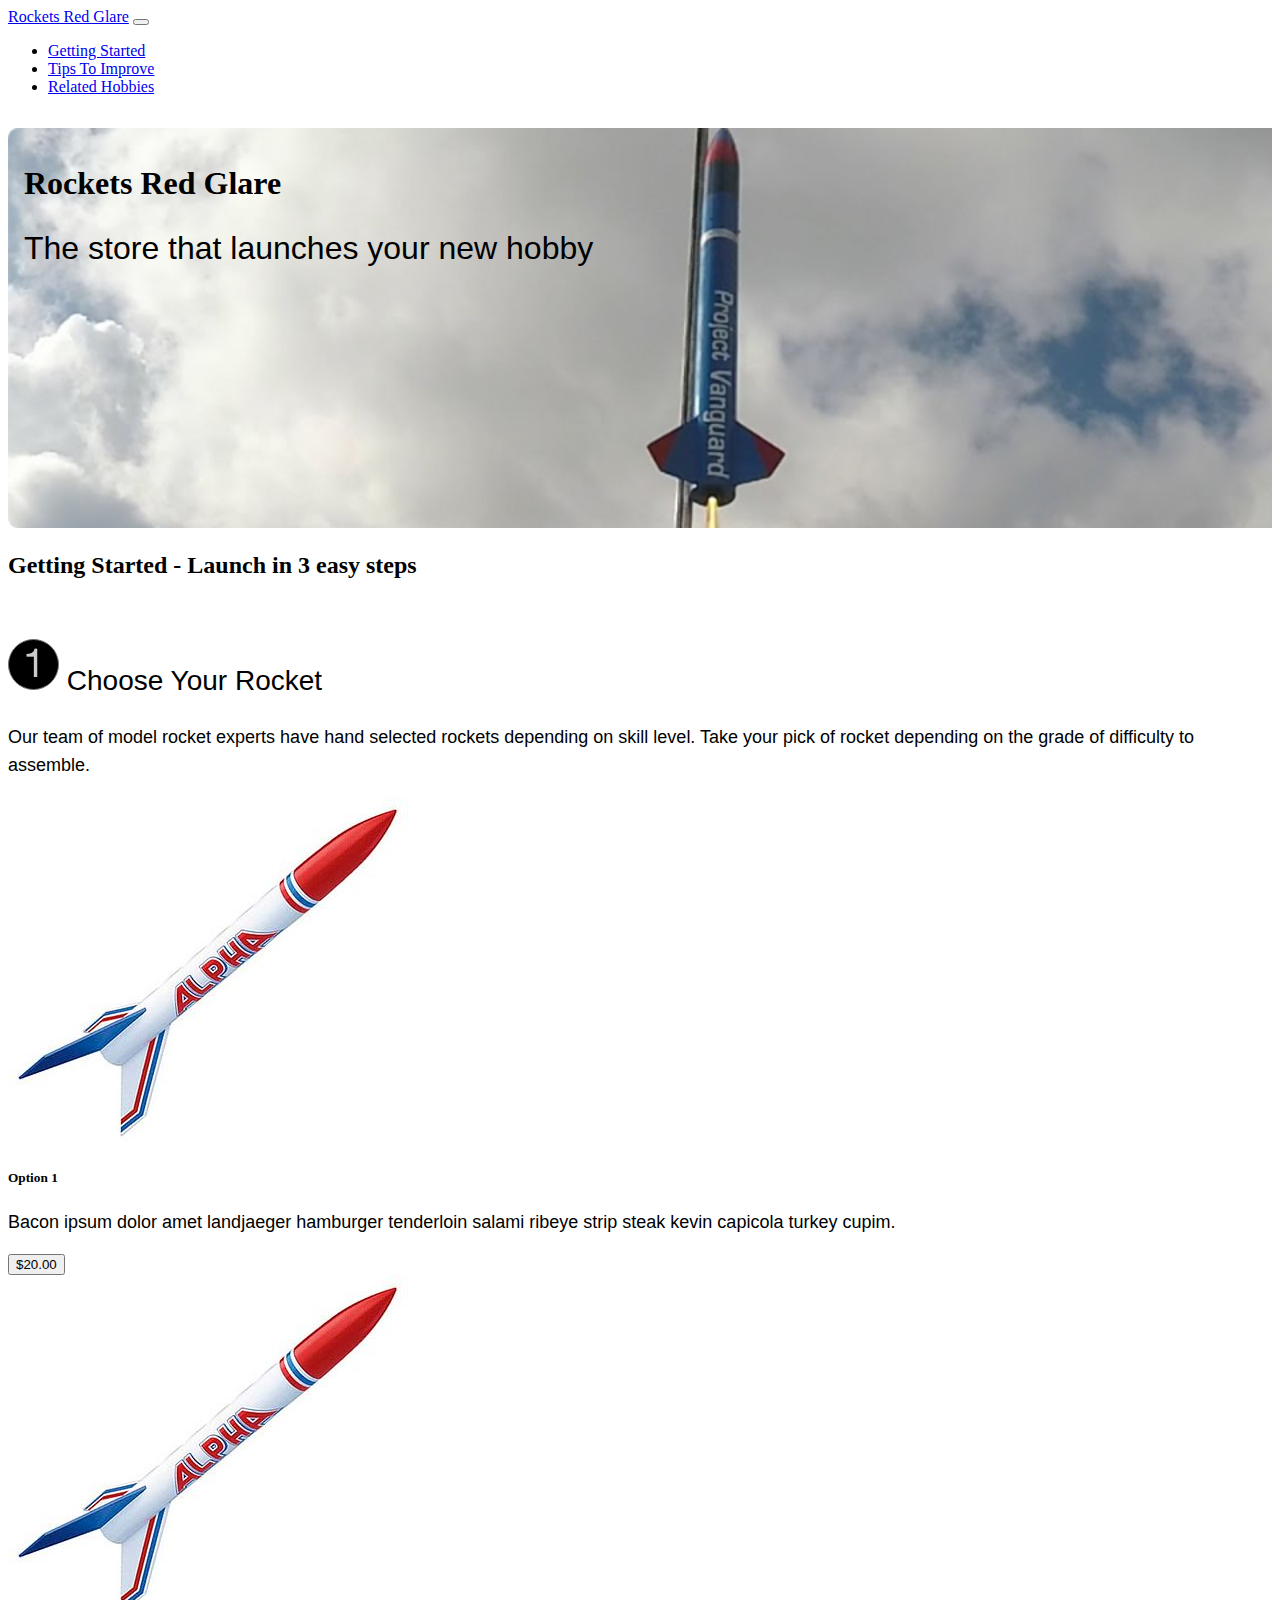
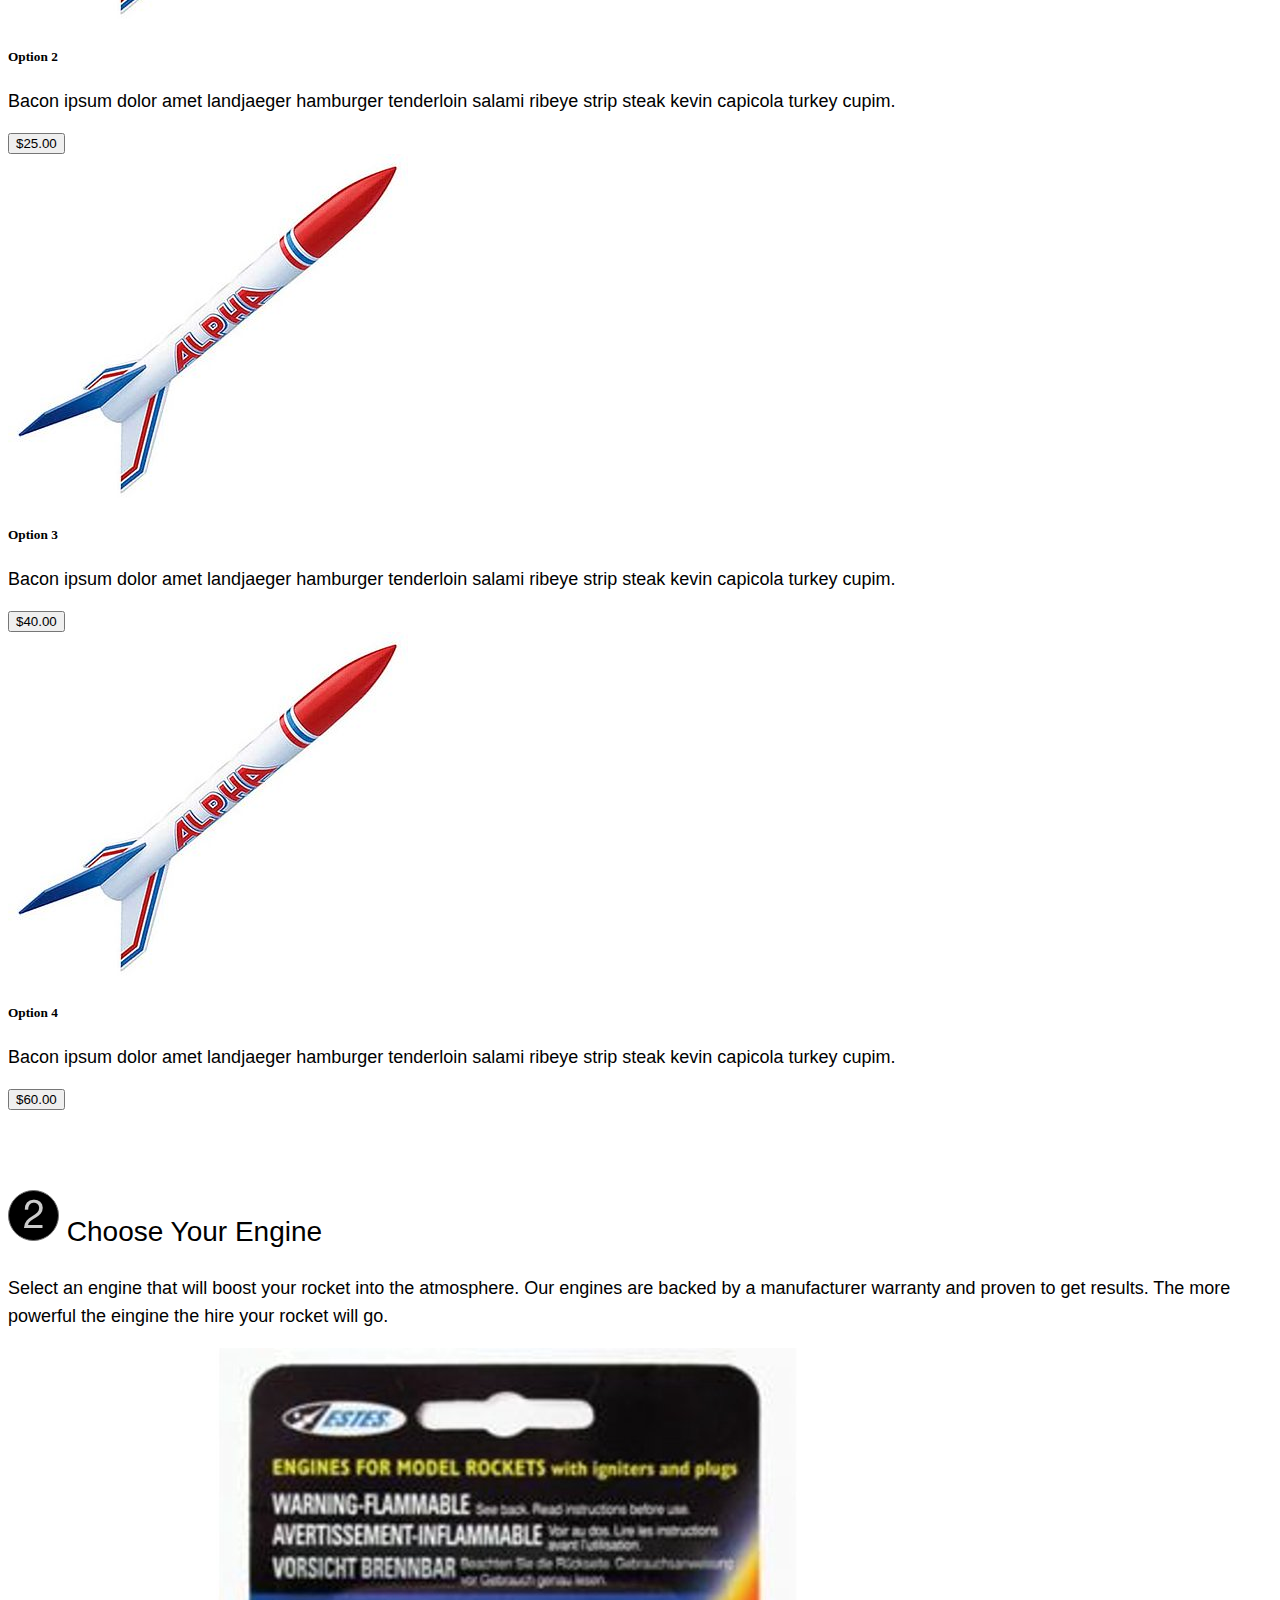
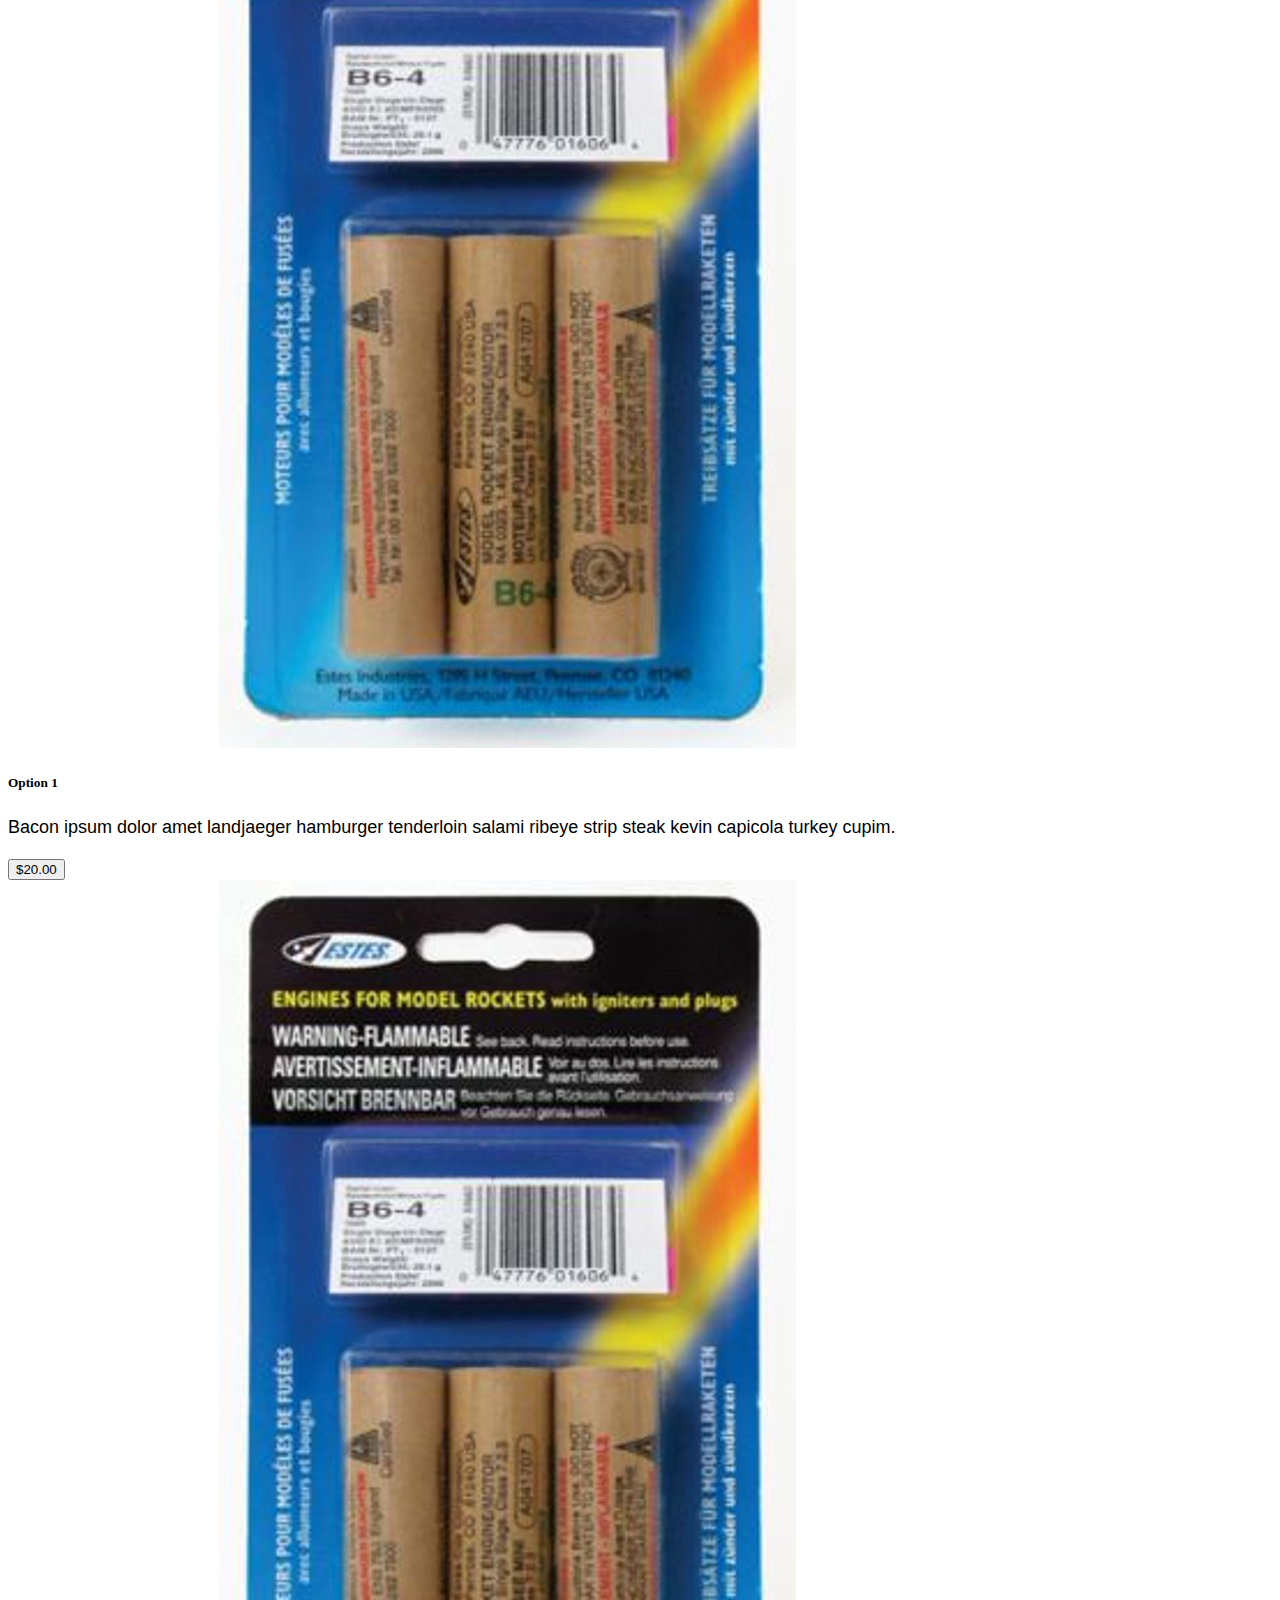
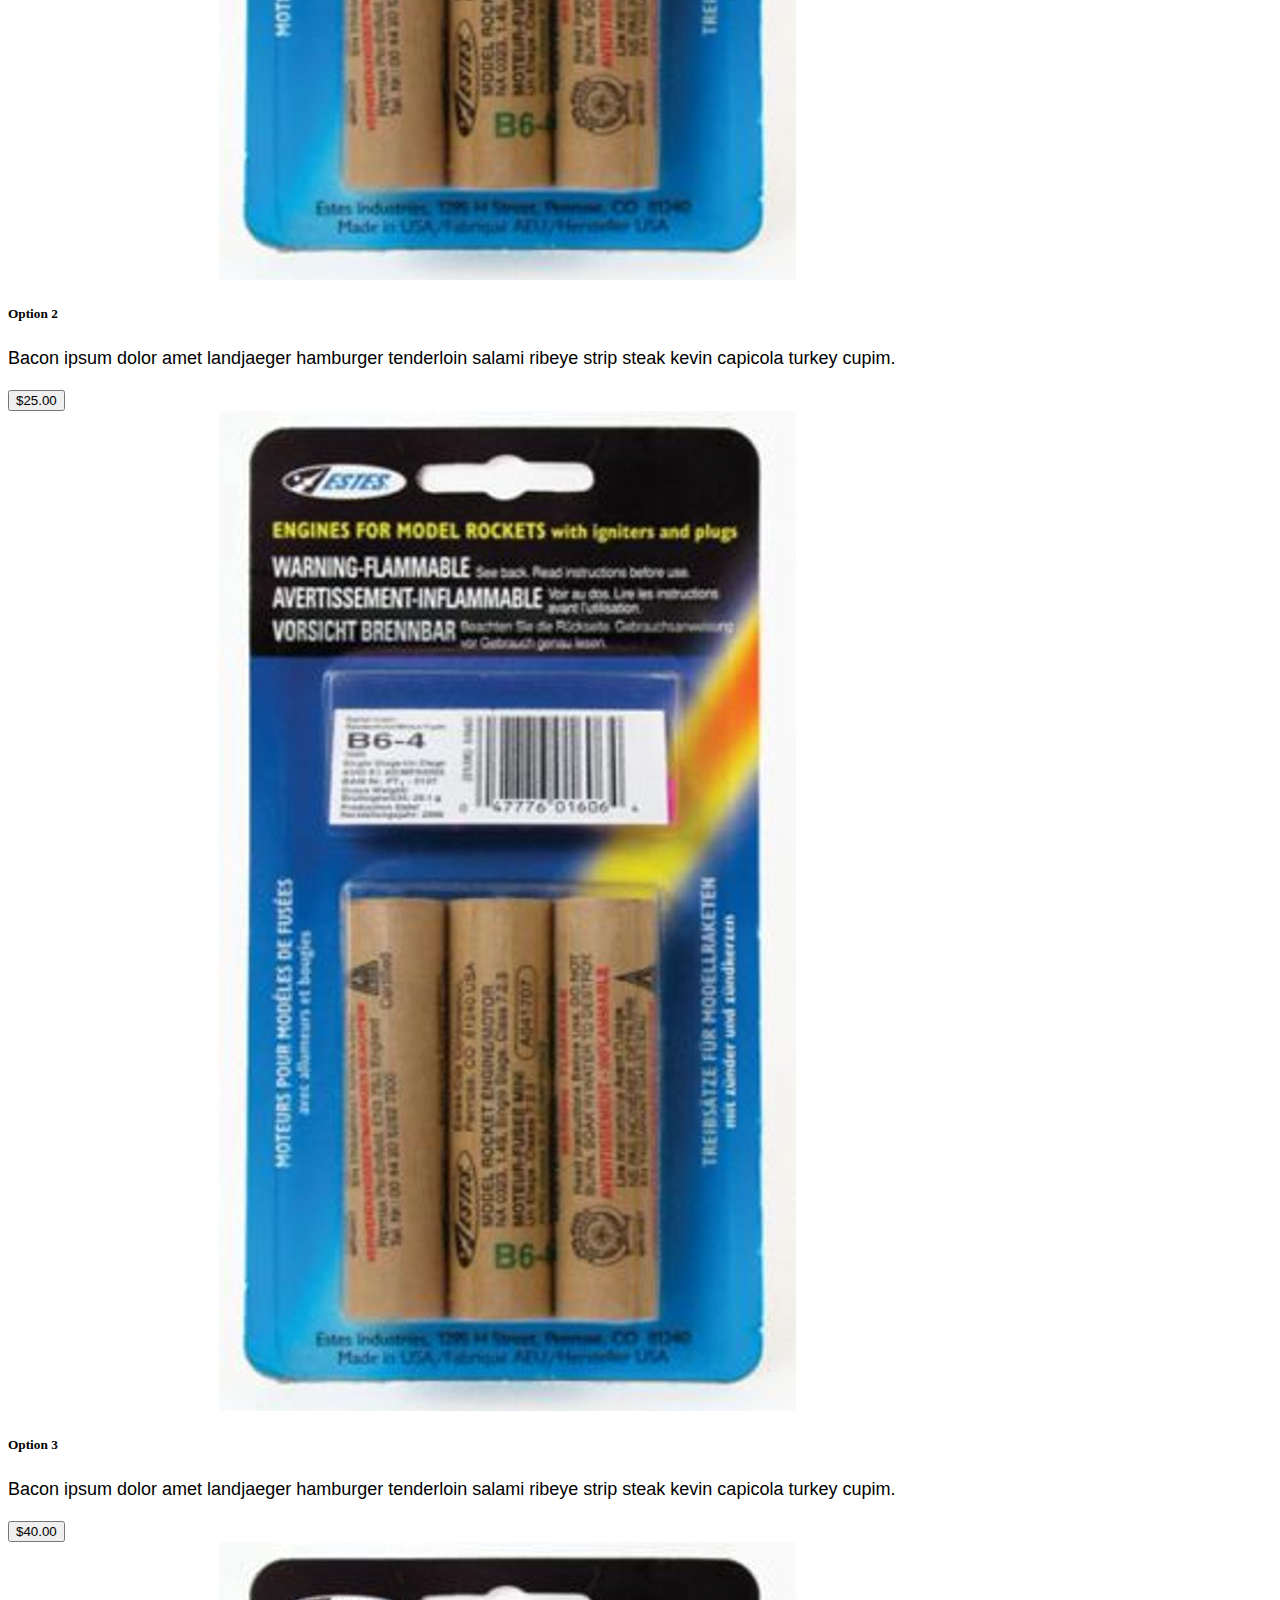
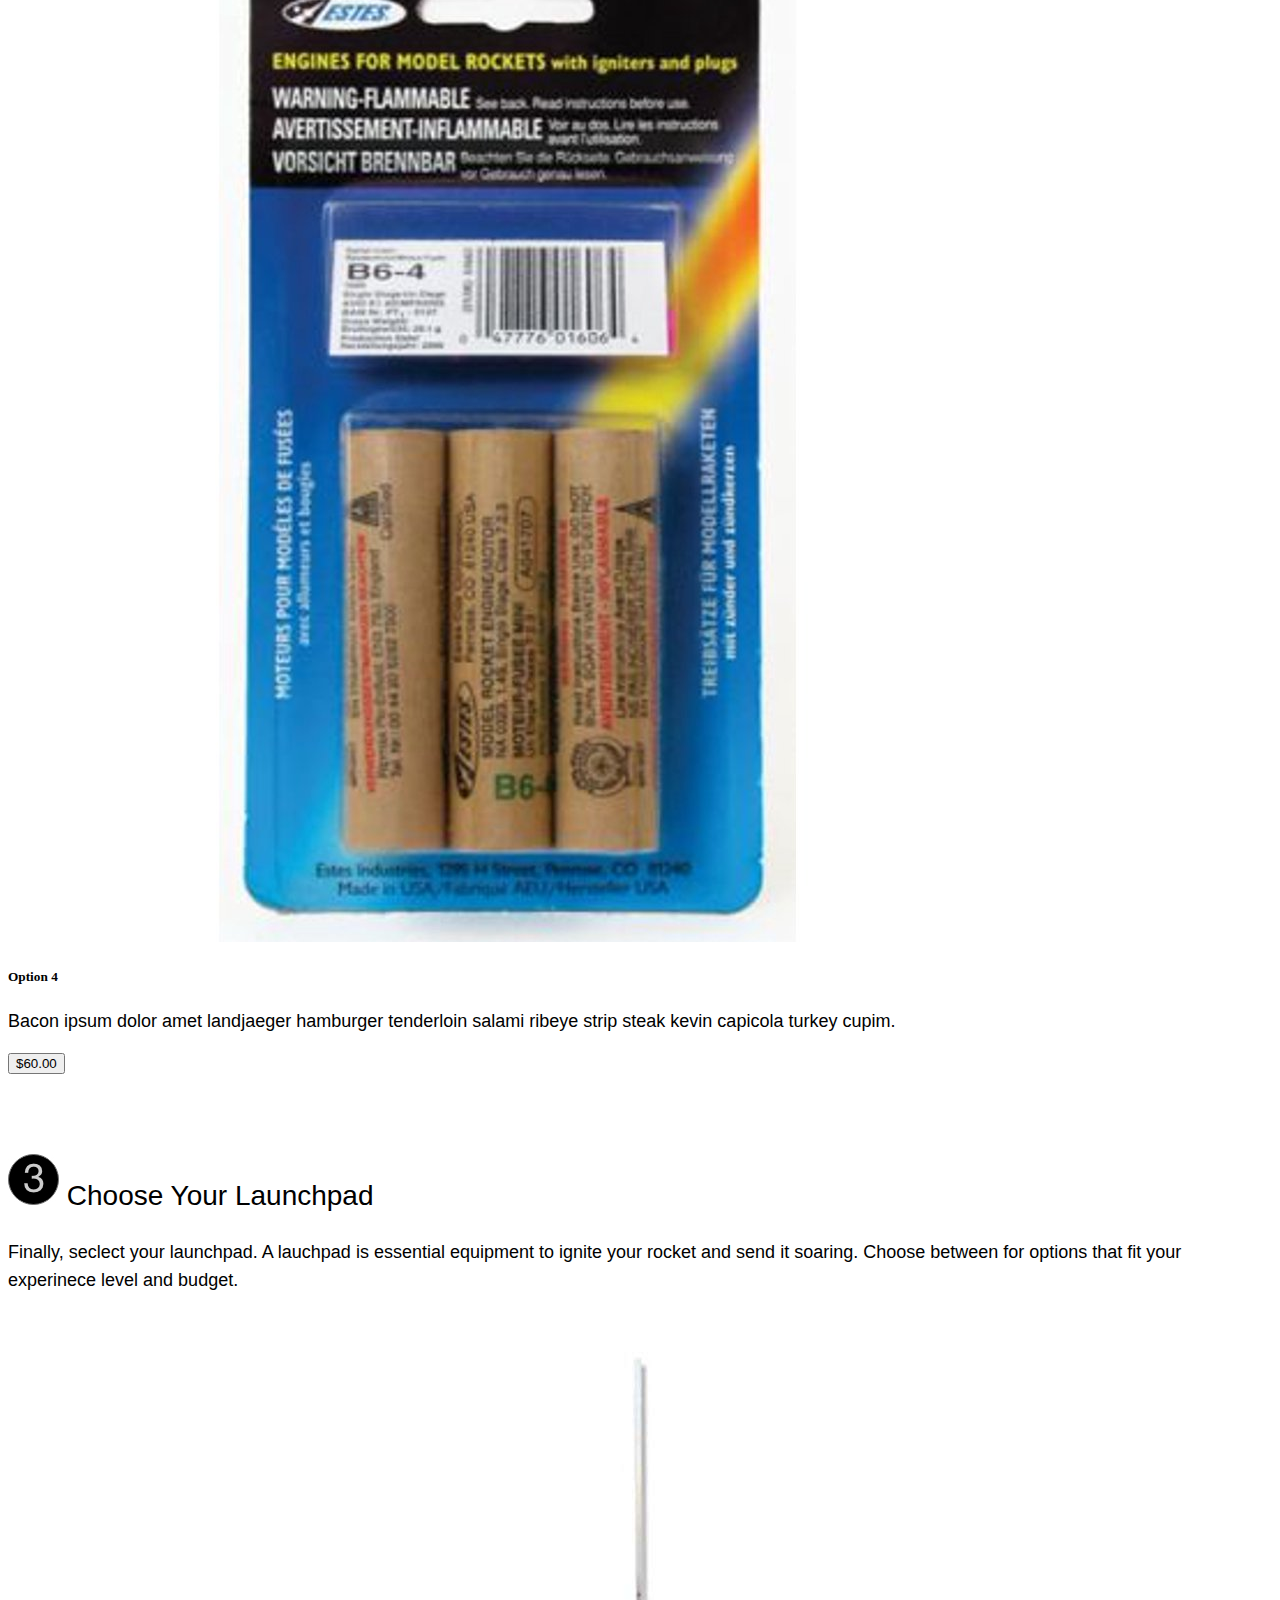
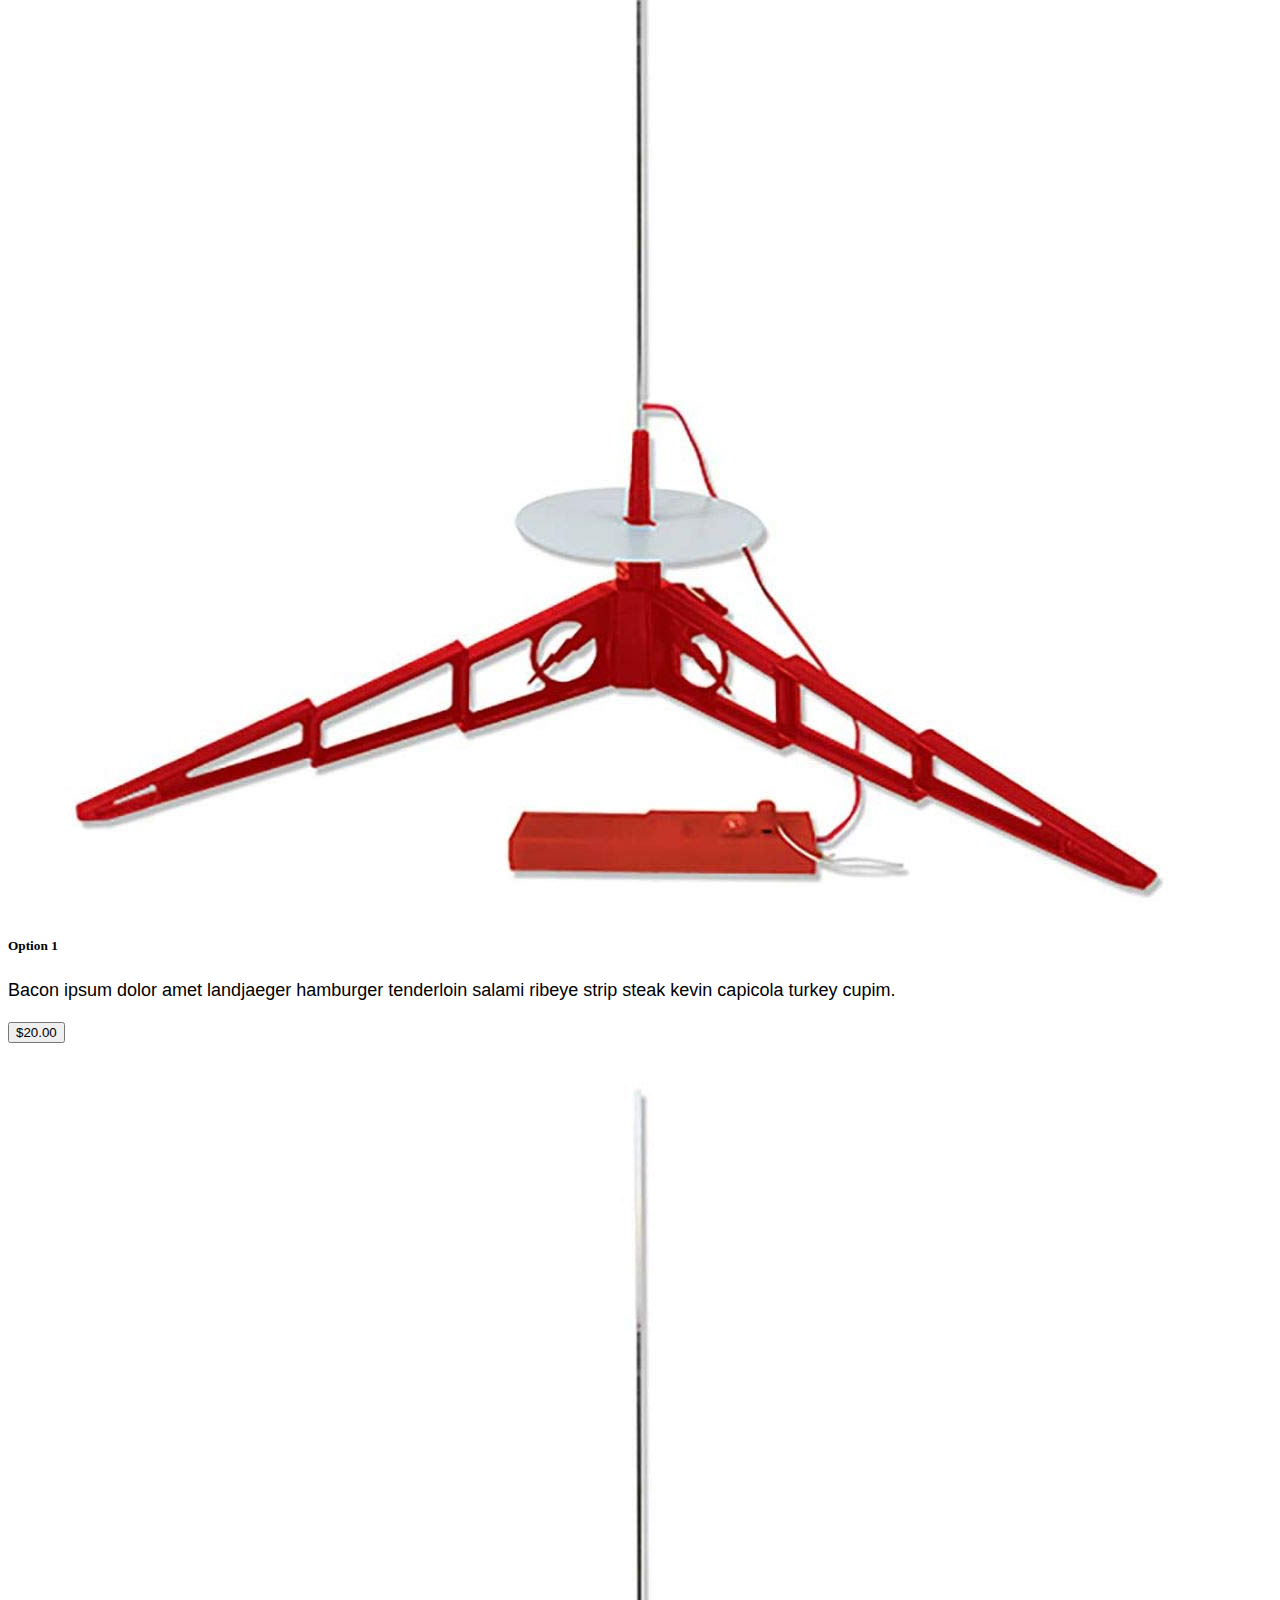
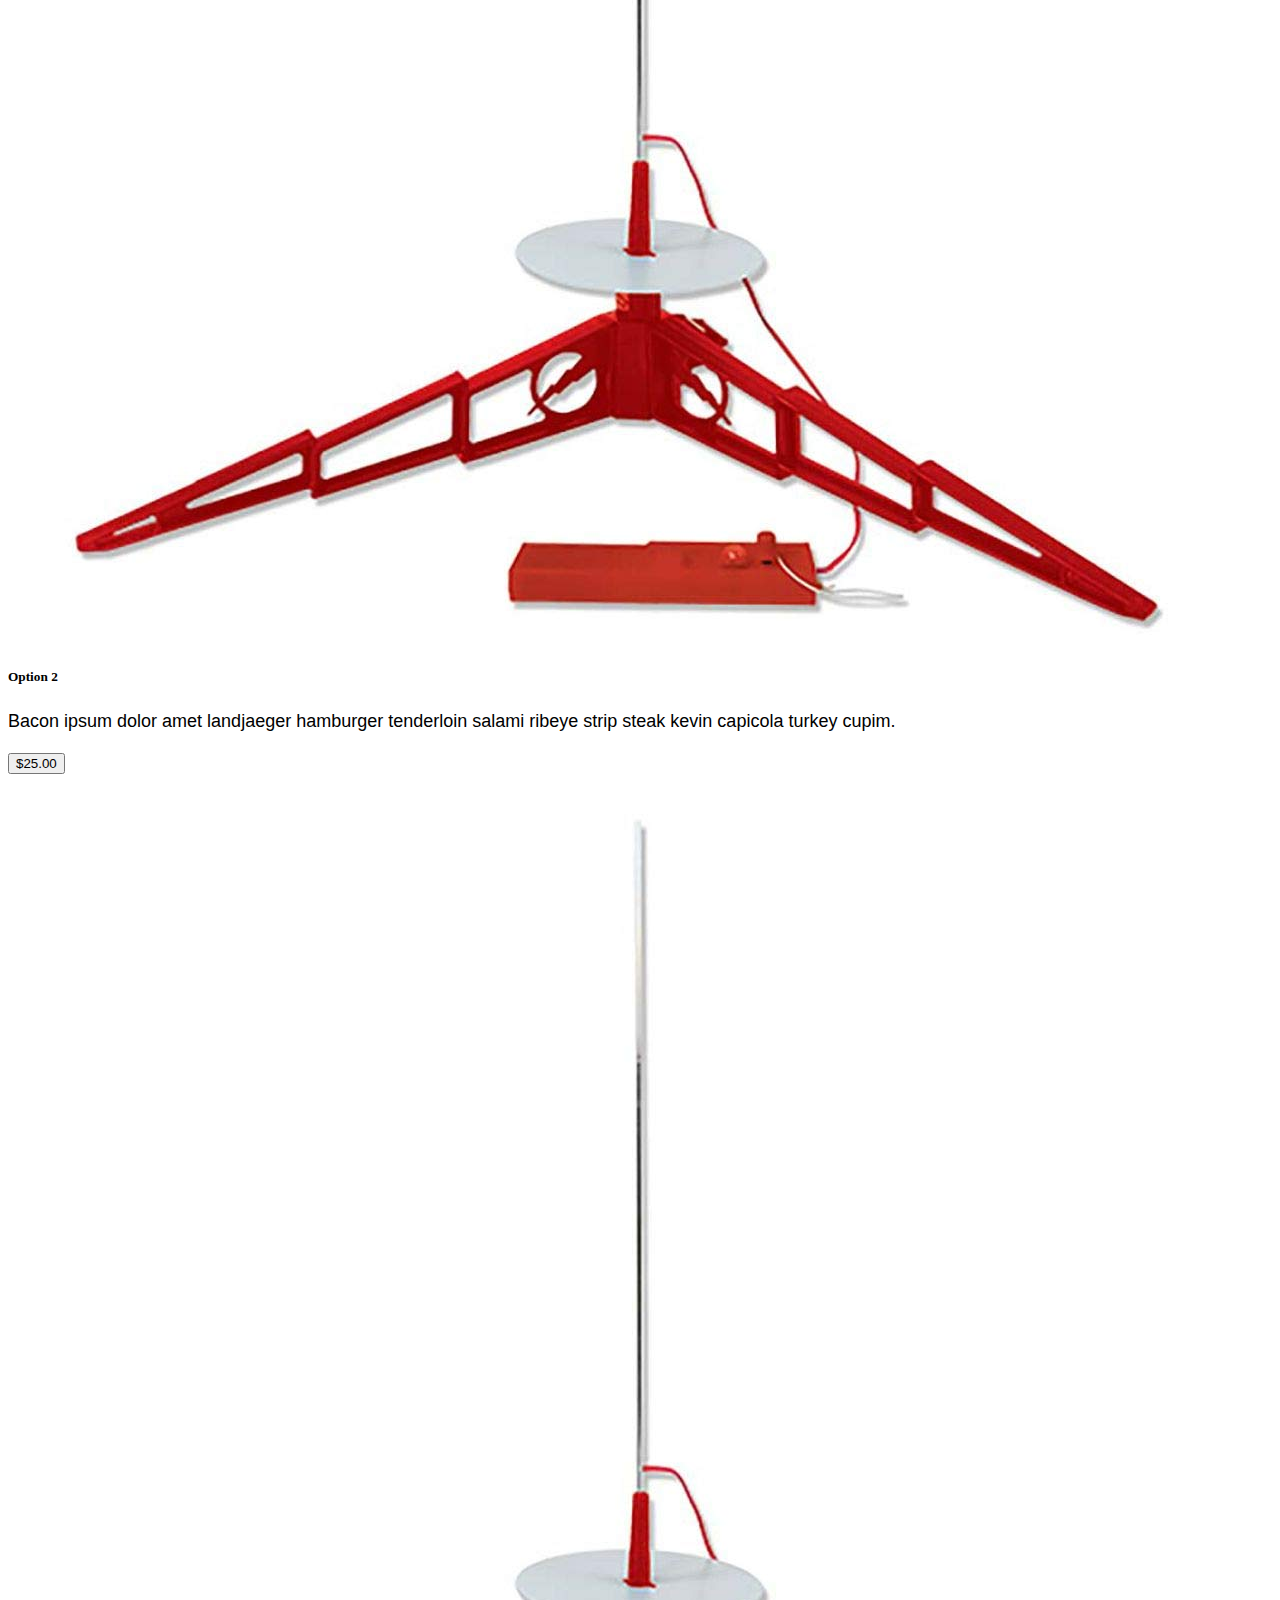
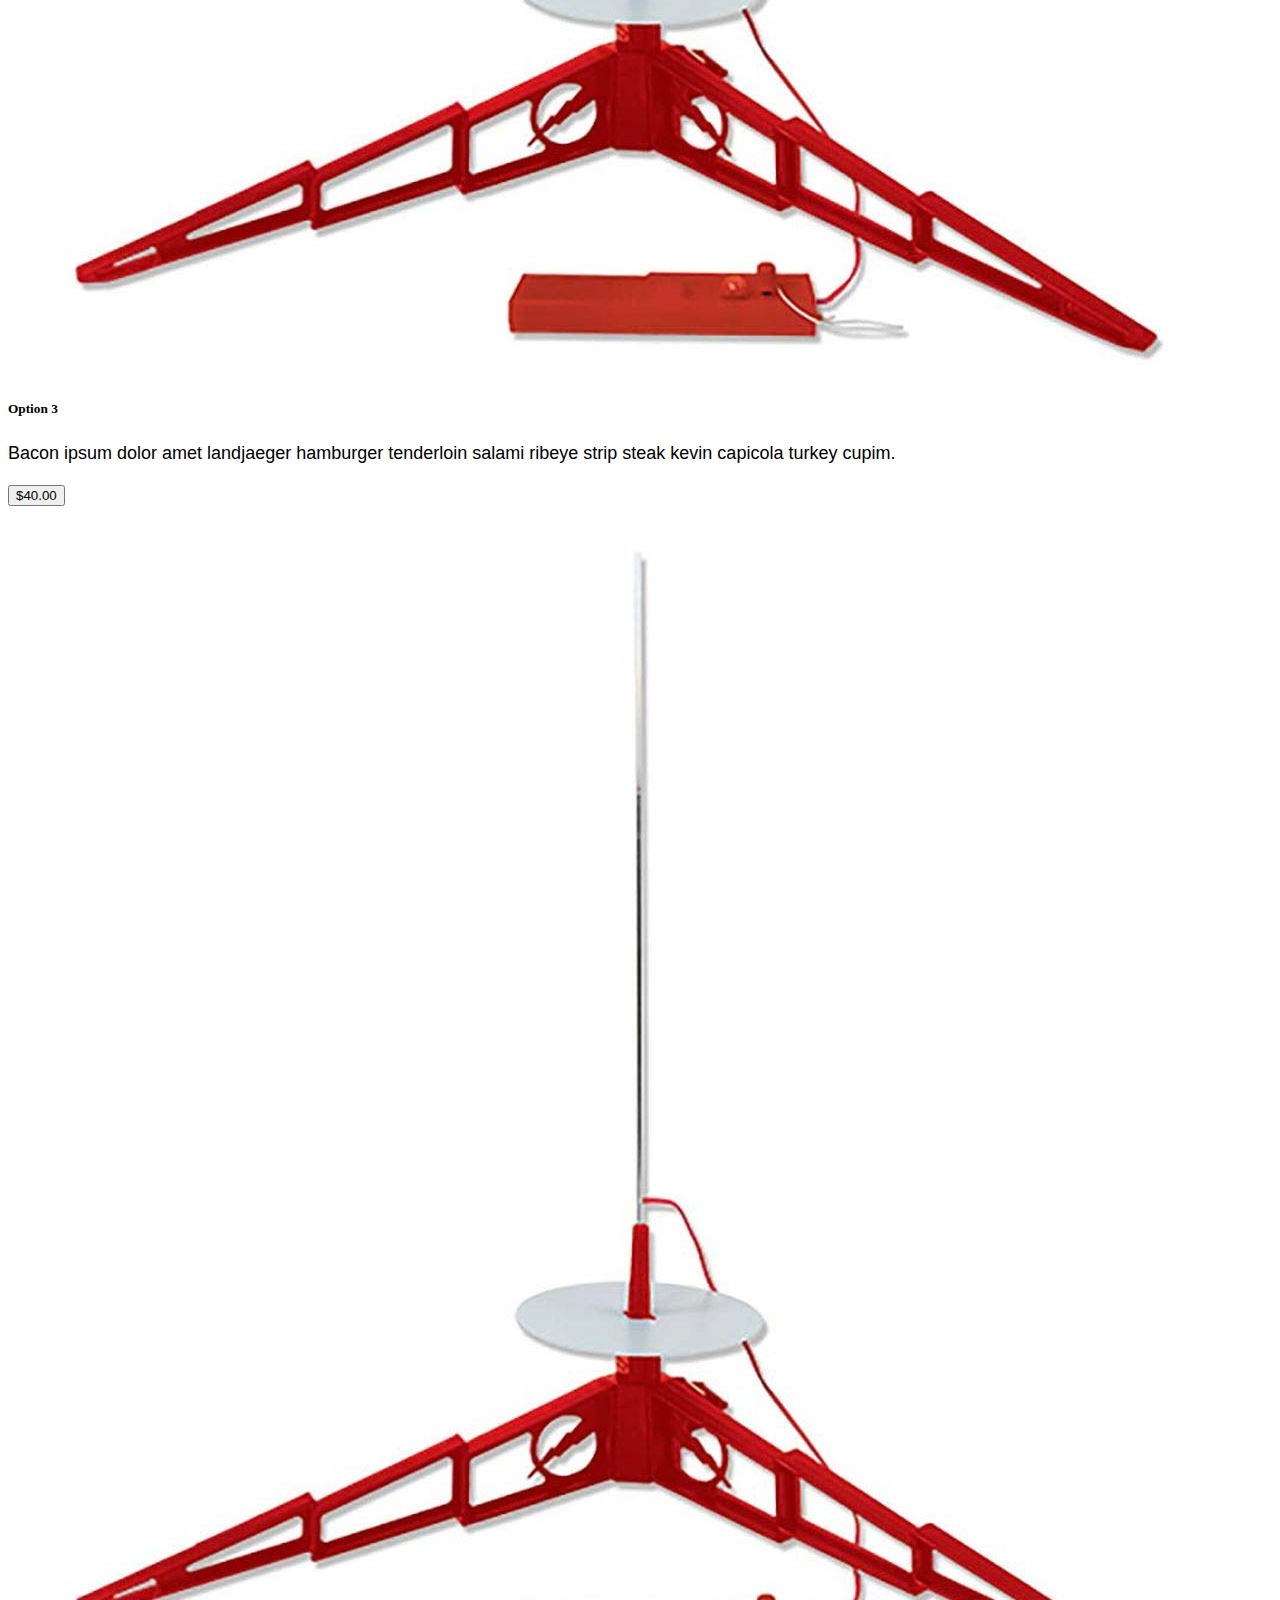
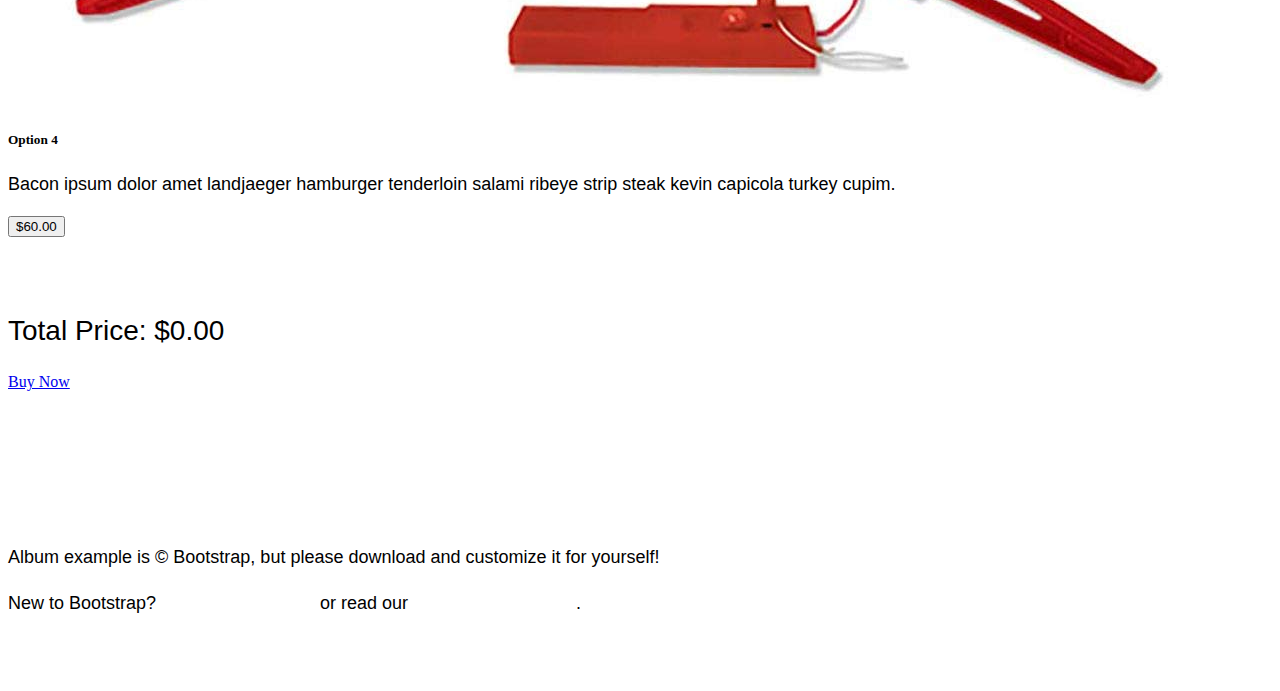
==== index.html @ fabaccb8 "Add hot jar tracking" ====
<!doctype html>
<html lang="en">
  <head>
    <!-- Required meta tags -->
    <meta charset="utf-8">
    <meta name="viewport" content="width=device-width, initial-scale=1">


    <!-- Bootstrap CSS -->
    <link href="https://cdn.jsdelivr.net/npm/bootstrap@5.0.0-beta1/dist/css/bootstrap.min.css" rel="stylesheet" integrity="sha384-giJF6kkoqNQ00vy+HMDP7azOuL0xtbfIcaT9wjKHr8RbDVddVHyTfAAsrekwKmP1" crossorigin="anonymous">
    <link href="styles/styles.css" rel="stylesheet">    

    <!-- Google Analytics tag -->
    <!-- Global site tag (gtag.js) - Google Analytics -->
    <script async src="https://www.googletagmanager.com/gtag/js?id=G-DKYPJRM2DR"></script>
    <script>
      window.dataLayer = window.dataLayer || [];
      function gtag(){dataLayer.push(arguments);}
      gtag('js', new Date());
      gtag('config', 'G-DKYPJRM2DR');
    </script>

    <!-- Hotjar Tracking Code for clewball.github.io/Rockets_Red_Glare/ -->
    <script>
      (function(h,o,t,j,a,r){
        h.hj=h.hj||function(){(h.hj.q=h.hj.q||[]).push(arguments)};
        h._hjSettings={hjid:2220488,hjsv:6};
        a=o.getElementsByTagName('head')[0];
        r=o.createElement('script');r.async=1;
        r.src=t+h._hjSettings.hjid+j+h._hjSettings.hjsv;
        a.appendChild(r);
    })(window,document,'https://static.hotjar.com/c/hotjar-','.js?sv=');
  </script>

    
    <title>Rockets Red Glare - Model Rockets</title>
  </head>
  <body>
    <div class="container">    
        <!-- navbar -->
        <nav class="navbar navbar-expand-lg navbar-dark bg-dark">
            <div class="container-fluid">
                <a class="navbar-brand" href="#">Rockets Red Glare</a>
                <button class="navbar-toggler" type="button" data-bs-toggle="collapse" data-bs-target="#navbarNav" aria-controls="navbarNav" aria-expanded="false" aria-label="Toggle navigation">
                    <span class="navbar-toggler-icon"></span>
                </button>
                <div class="collapse navbar-collapse justify-content-end" id="navbarNav">
                    <ul class="navbar-nav">
                        <li class="nav-item">
                            <a class="nav-link active" aria-current="page" href="#">Getting Started</a>
                        </li>
                        <li class="nav-item">
                            <a class="nav-link" href="tips.html">Tips To Improve</a>
                        </li>
                        <li class="nav-item">
                            <a class="nav-link" href="realted-hobbies.html">Related Hobbies</a>
                        </li>
                    </ul>
                </div>
            </div>
        </nav>
      
        <div class="jumbotron">
            <h1 class="display-2">Rockets Red Glare</h1>
            <p class="lead">The store that launches your new hobby</p>
        </div>
       
        <h2>Getting Started - Launch in 3 easy steps</h2>
      
        <p class="choice"><img src="images/choose-1.jpg"> Choose Your Rocket</p>
        <p>Our team of model rocket experts have hand selected rockets depending on skill level. Take your pick of rocket depending on the grade of difficulty to assemble.</p>
        <div id="chooseRocket" class="card-group">
            <div class="card">
                <img class="card-img-top" src="images/est1225.jpg" alt="Card image cap">
                <div class="card-body">
                  <h5 class="card-title">Option 1</h5>
                  <p class="card-text">Bacon ipsum dolor amet landjaeger hamburger tenderloin salami ribeye strip steak kevin capicola turkey cupim.</p>
                </div>
                <div class="card-footer">
                  <button type="button" class="btn btn-primary btn-lg" value="20">$20.00</button>
                </div>
              </div>
            <div class="card">
              <img class="card-img-top" src="images/est1225.jpg" alt="Card image cap">
              <div class="card-body">
                <h5 class="card-title">Option 2</h5>
                <p class="card-text">Bacon ipsum dolor amet landjaeger hamburger tenderloin salami ribeye strip steak kevin capicola turkey cupim.</p>
              </div>
              <div class="card-footer">
                <button type="button" class="btn btn-primary btn-lg" value="25">$25.00</button>
              </div>
            </div>
            <div class="card">
              <img class="card-img-top" src="images/est1225.jpg" alt="Card image cap">
              <div class="card-body">
                <h5 class="card-title">Option 3</h5>
                <p class="card-text">Bacon ipsum dolor amet landjaeger hamburger tenderloin salami ribeye strip steak kevin capicola turkey cupim.</p>
              </div>
              <div class="card-footer">
                <button type="button" class="btn btn-primary btn-lg" value="40">$40.00</button>
              </div>
            </div>
            <div class="card">
              <img class="card-img-top" src="images/est1225.jpg" alt="Card image cap">
              <div class="card-body">
                <h5 class="card-title">Option 4</h5>
                <p class="card-text">Bacon ipsum dolor amet landjaeger hamburger tenderloin salami ribeye strip steak kevin capicola turkey cupim.</p>
              </div>
              <div class="card-footer">
                <button type="button" class="btn btn-primary btn-lg" value="60">$60.00</button>
              </div>
            </div>
          </div>
        <p class="choice"><img src="images/choose-2.jpg"> Choose Your Engine</p>
        <p>Select an engine that will boost your rocket into the atmosphere. Our engines are backed by a manufacturer warranty and proven to get results. The more powerful the eingine
            the hire your rocket will go.
        </p>
        <div id="chooseengine" class="card-group">
            <div class="card">
                <img class="card-img-top" src="images/engines.jpeg" alt="Card image cap">
                <div class="card-body">
                  <h5 class="card-title">Option 1</h5>
                  <p class="card-text">Bacon ipsum dolor amet landjaeger hamburger tenderloin salami ribeye strip steak kevin capicola turkey cupim.</p>
                </div>
                <div class="card-footer">
                  <button type="button" class="btn btn-primary btn-lg" value="20">$20.00</button>
                </div>
              </div>
            <div class="card">
              <img class="card-img-top" src="images/engines.jpeg" alt="Card image cap">
              <div class="card-body">
                <h5 class="card-title">Option 2</h5>
                <p class="card-text">Bacon ipsum dolor amet landjaeger hamburger tenderloin salami ribeye strip steak kevin capicola turkey cupim.</p>
              </div>
              <div class="card-footer">
                <button type="button" class="btn btn-primary btn-lg" value="25">$25.00</button>
              </div>
            </div>
            <div class="card">
              <img class="card-img-top" src="images/engines.jpeg" alt="Card image cap">
              <div class="card-body">
                <h5 class="card-title">Option 3</h5>
                <p class="card-text">Bacon ipsum dolor amet landjaeger hamburger tenderloin salami ribeye strip steak kevin capicola turkey cupim.</p>
              </div>
              <div class="card-footer">
                <button type="button" class="btn btn-primary btn-lg" value="40">$40.00</button>
              </div>
            </div>
            <div class="card">
              <img class="card-img-top" src="images/engines.jpeg" alt="Card image cap">
              <div class="card-body">
                <h5 class="card-title">Option 4</h5>
                <p class="card-text">Bacon ipsum dolor amet landjaeger hamburger tenderloin salami ribeye strip steak kevin capicola turkey cupim.</p>
              </div>
              <div class="card-footer">
                <button type="button" class="btn btn-primary btn-lg" value="60">$60.00</button>
              </div>
            </div>
          </div>
        <p class="choice"><img src="images/choose-3.jpg"> Choose Your Launchpad</p>
        <p>Finally, seclect your launchpad. A lauchpad is essential equipment to ignite your rocket and send it soaring.  
            Choose between for options that fit your experinece level and budget.
        </p>
        <div id="chooselaunchpad" class="card-group">
            <div class="card">
                <img class="card-img-top" src="images/launchpad.jpg" alt="Card image cap">
                <div class="card-body">
                  <h5 class="card-title">Option 1</h5>
                  <p class="card-text">Bacon ipsum dolor amet landjaeger hamburger tenderloin salami ribeye strip steak kevin capicola turkey cupim.</p>
                </div>
                <div class="card-footer">
                  <button type="button" class="btn btn-primary btn-lg" value="20">$20.00</button>
                </div>
              </div>
            <div class="card">
              <img class="card-img-top" src="images/launchpad.jpg" alt="Card image cap">
              <div class="card-body">
                <h5 class="card-title">Option 2</h5>
                <p class="card-text">Bacon ipsum dolor amet landjaeger hamburger tenderloin salami ribeye strip steak kevin capicola turkey cupim.</p>
              </div>
              <div class="card-footer">
                <button type="button" class="btn btn-primary btn-lg" value="25">$25.00</button>
              </div>
            </div>
            <div class="card">
              <img class="card-img-top" src="images/launchpad.jpg" alt="Card image cap">
              <div class="card-body">
                <h5 class="card-title">Option 3</h5>
                <p class="card-text">Bacon ipsum dolor amet landjaeger hamburger tenderloin salami ribeye strip steak kevin capicola turkey cupim.</p>
              </div>
              <div class="card-footer">
                <button type="button" class="btn btn-primary btn-lg" value="40">$40.00</button>
              </div>
            </div>
            <div class="card">
              <img class="card-img-top" src="images/launchpad.jpg" alt="Card image cap">
              <div class="card-body">
                <h5 class="card-title">Option 4</h5>
                <p class="card-text">Bacon ipsum dolor amet landjaeger hamburger tenderloin salami ribeye strip steak kevin capicola turkey cupim.</p>
              </div>
              <div class="card-footer">
                <button type="button" class="btn btn-primary btn-lg" value="60">$60.00</button>
              </div>
            </div>
          </div>

          <p id="total">Total Price: <span id="cost">$0.00</span></p>
          <a id="Rocket Order" class="btn btn-success btn-lg" href="success.html" role="button">Buy Now</a>


    <footer class="text-muted navbar-dark bg-dark">
        <div class="container">
          <p class="float-right">
            <a href="#">Back to top</a>
          </p>
          <p>Album example is &copy; Bootstrap, but please download and customize it for yourself!</p>
          <p>New to Bootstrap? <a href="../../">Visit the homepage</a> or read our <a href="../../getting-started/">getting started guide</a>.</p>
        </div>
    </footer>


    </div>

    <!-- jQuery first, then Popper.js, then Bootstrap JS -->
    <script src="https://code.jquery.com/jquery-3.5.1.slim.js" integrity="sha256-DrT5NfxfbHvMHux31Lkhxg42LY6of8TaYyK50jnxRnM=" crossorigin="anonymous"></script>
    <script src="https://cdnjs.cloudflare.com/ajax/libs/popper.js/1.12.9/umd/popper.min.js" integrity="sha384-ApNbgh9B+Y1QKtv3Rn7W3mgPxhU9K/ScQsAP7hUibX39j7fakFPskvXusvfa0b4Q" crossorigin="anonymous"></script>
    <script src="https://maxcdn.bootstrapcdn.com/bootstrap/4.0.0/js/bootstrap.min.js" integrity="sha384-JZR6Spejh4U02d8jOt6vLEHfe/JQGiRRSQQxSfFWpi1MquVdAyjUar5+76PVCmYl" crossorigin="anonymous"></script>

    <!-- Optional JavaScript; choose one of the two! -->
    <script src="js/site.js"></script>

</body>
</html>
---- styles/styles.css ----
.jumbotron{ 
    background-image: url("../images/maxresdefault.jpg");
    background-size: cover;
    background-repeat: no-repeat;
    height: 400px;
    margin: 32px 0px 24px 0px;
    padding: 16px 0px 16px 16px;
}

.lead{
    font-size: 32px;
}

.choice{
    font-size: 28px;
}

.card-group{
    margin: 0px 0px 80px 0px;
}

footer {
    margin: 40px 0px 0px 0px;
    padding-top: 3rem;
    padding-bottom: 3rem;
    display: block;
}

footer a{
    color: white;
}

p{
    font-family: "Roboto", Arial, Helvetica, sans-serif;
    font-size: 18px;
    line-height: 28px;
    padding: 0px 30px 0px 0px;
}

#total{
    font-size: 28px;
}

*, ::after, ::before {
    box-sizing: border-box;
}

h2{
    margin-bottom: 60px;
}
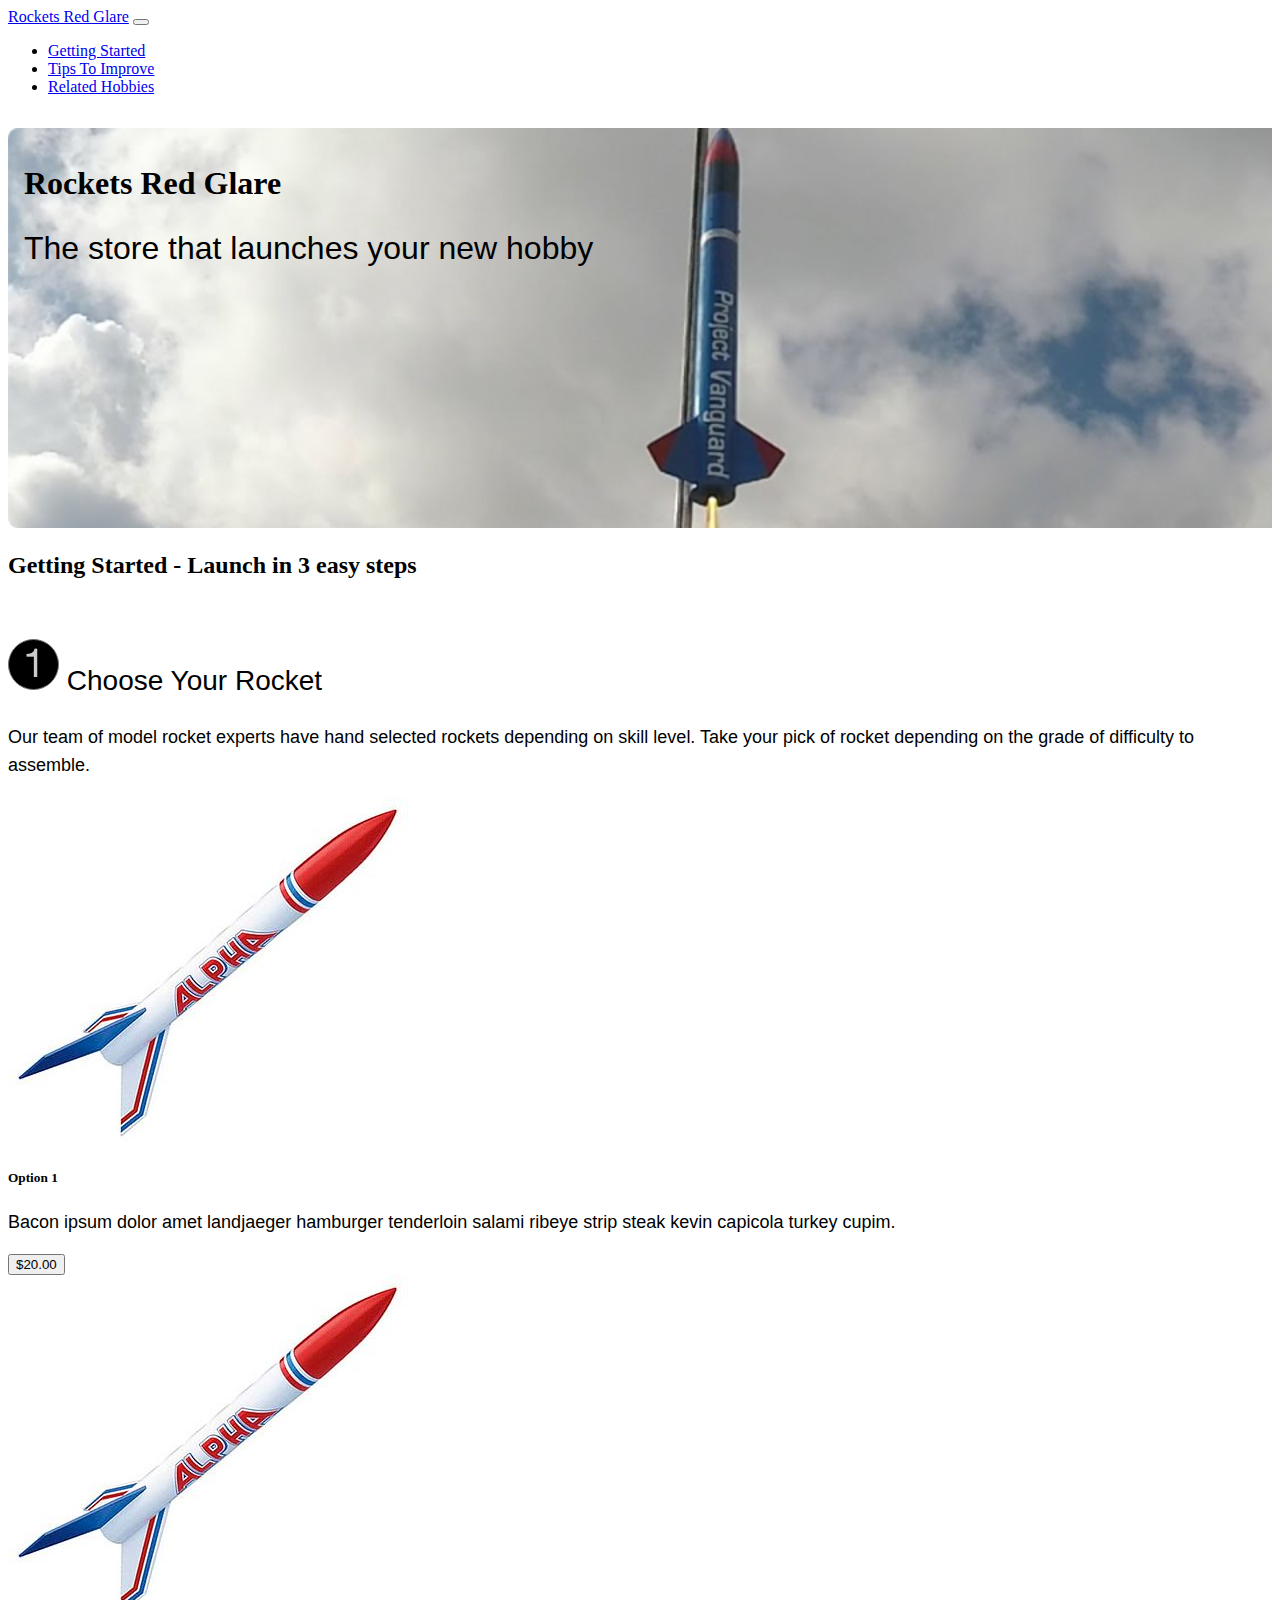
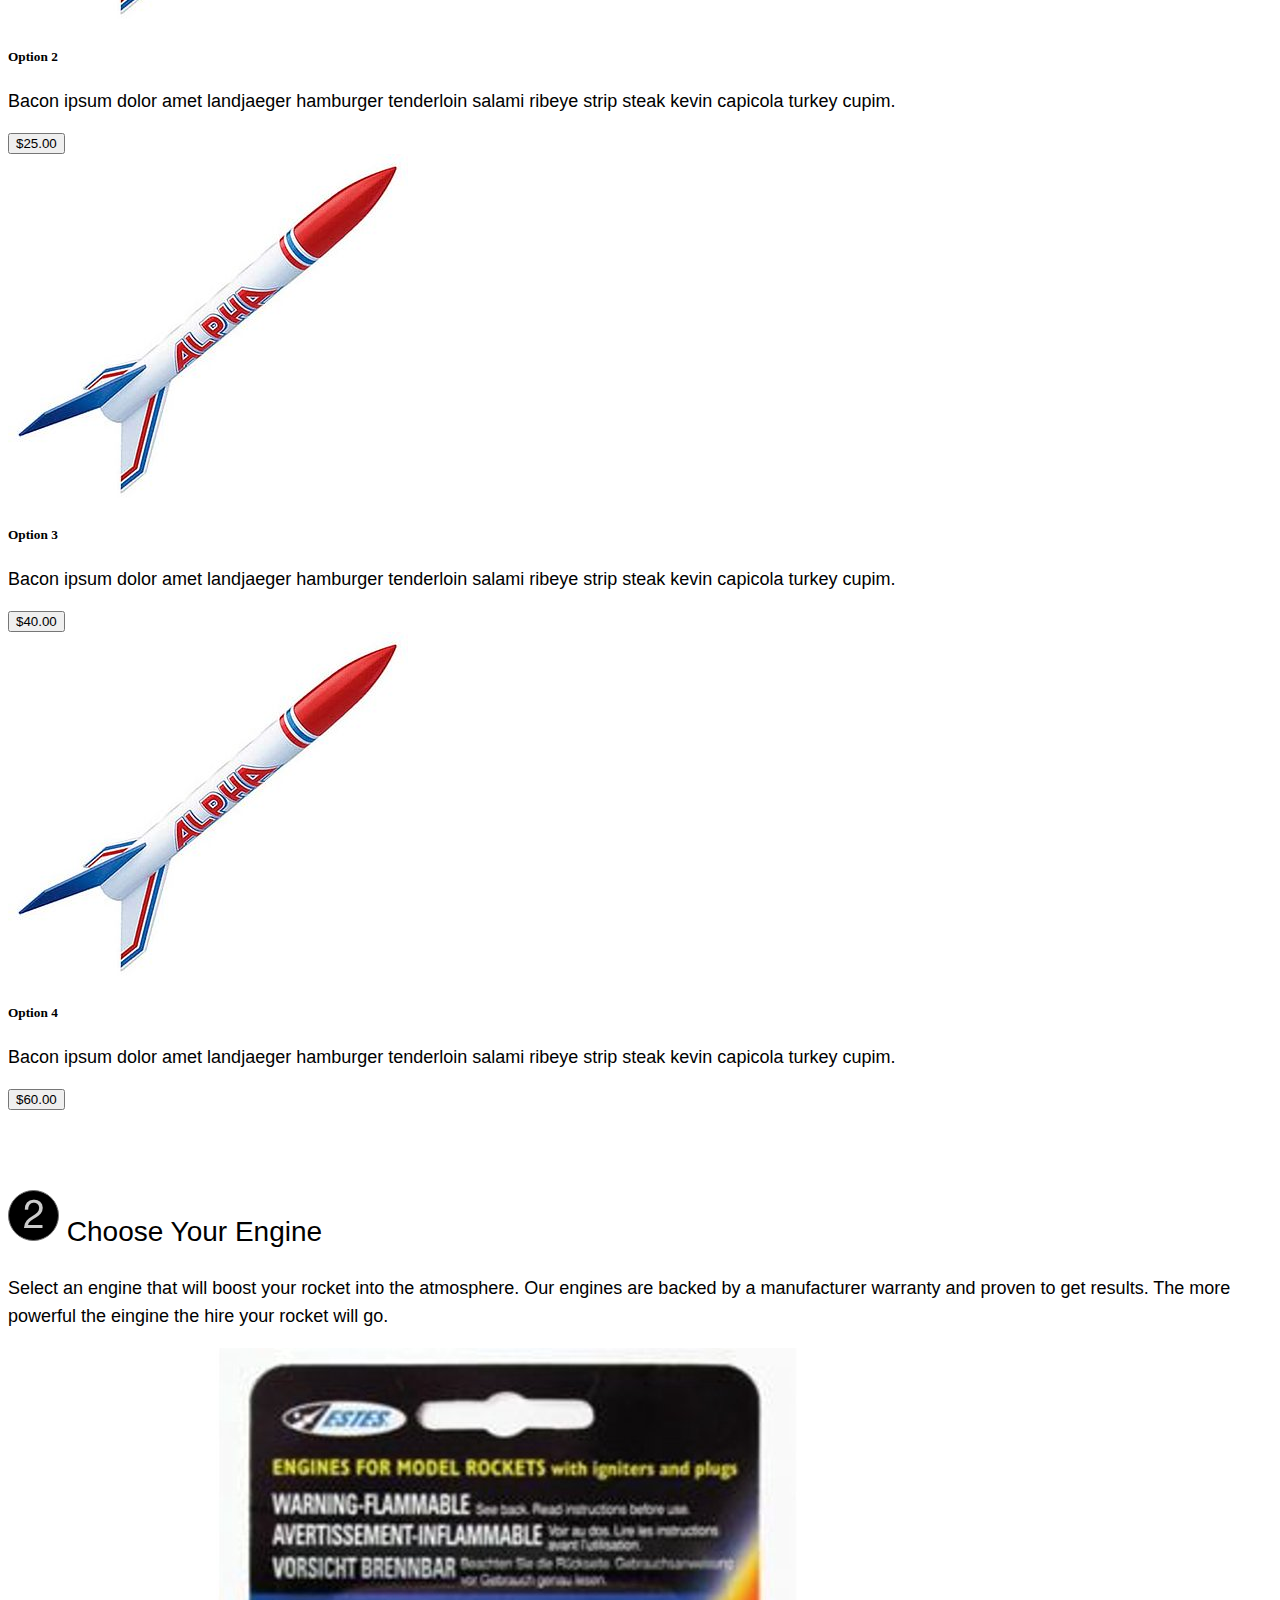
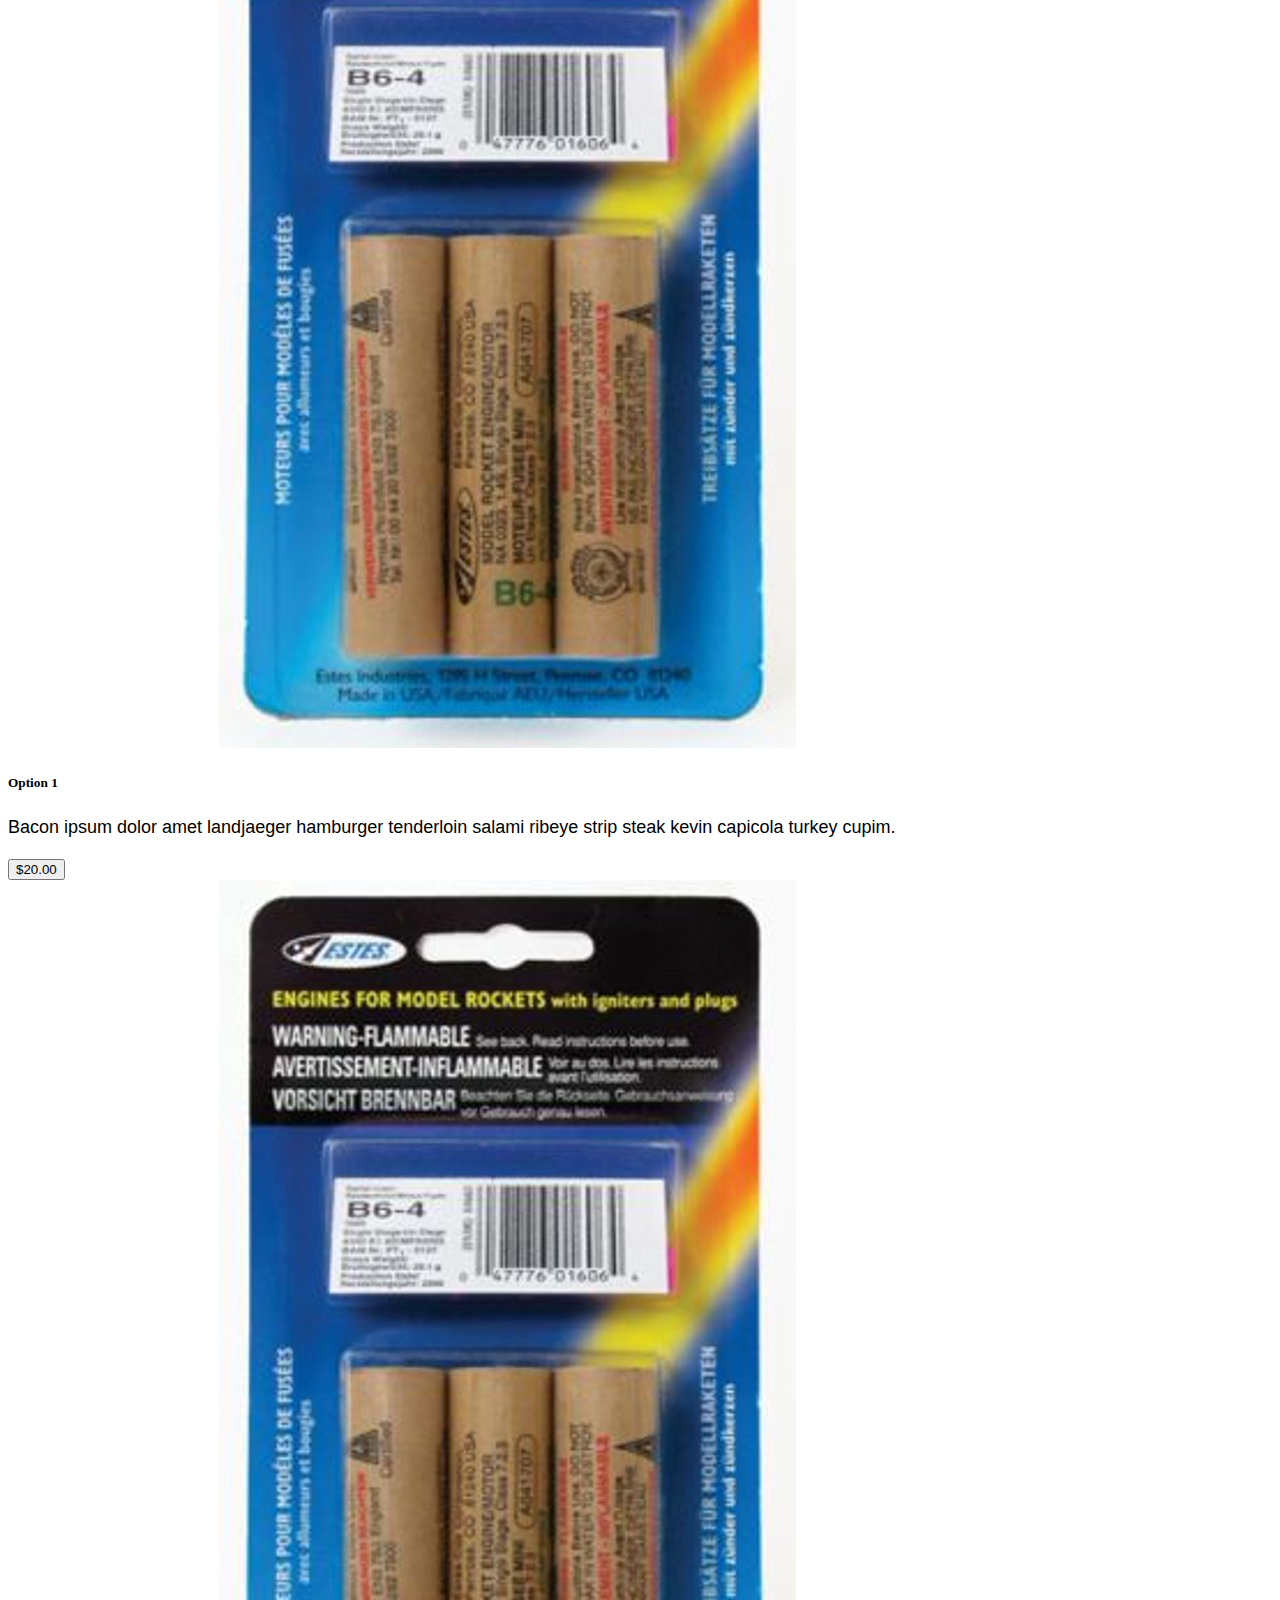
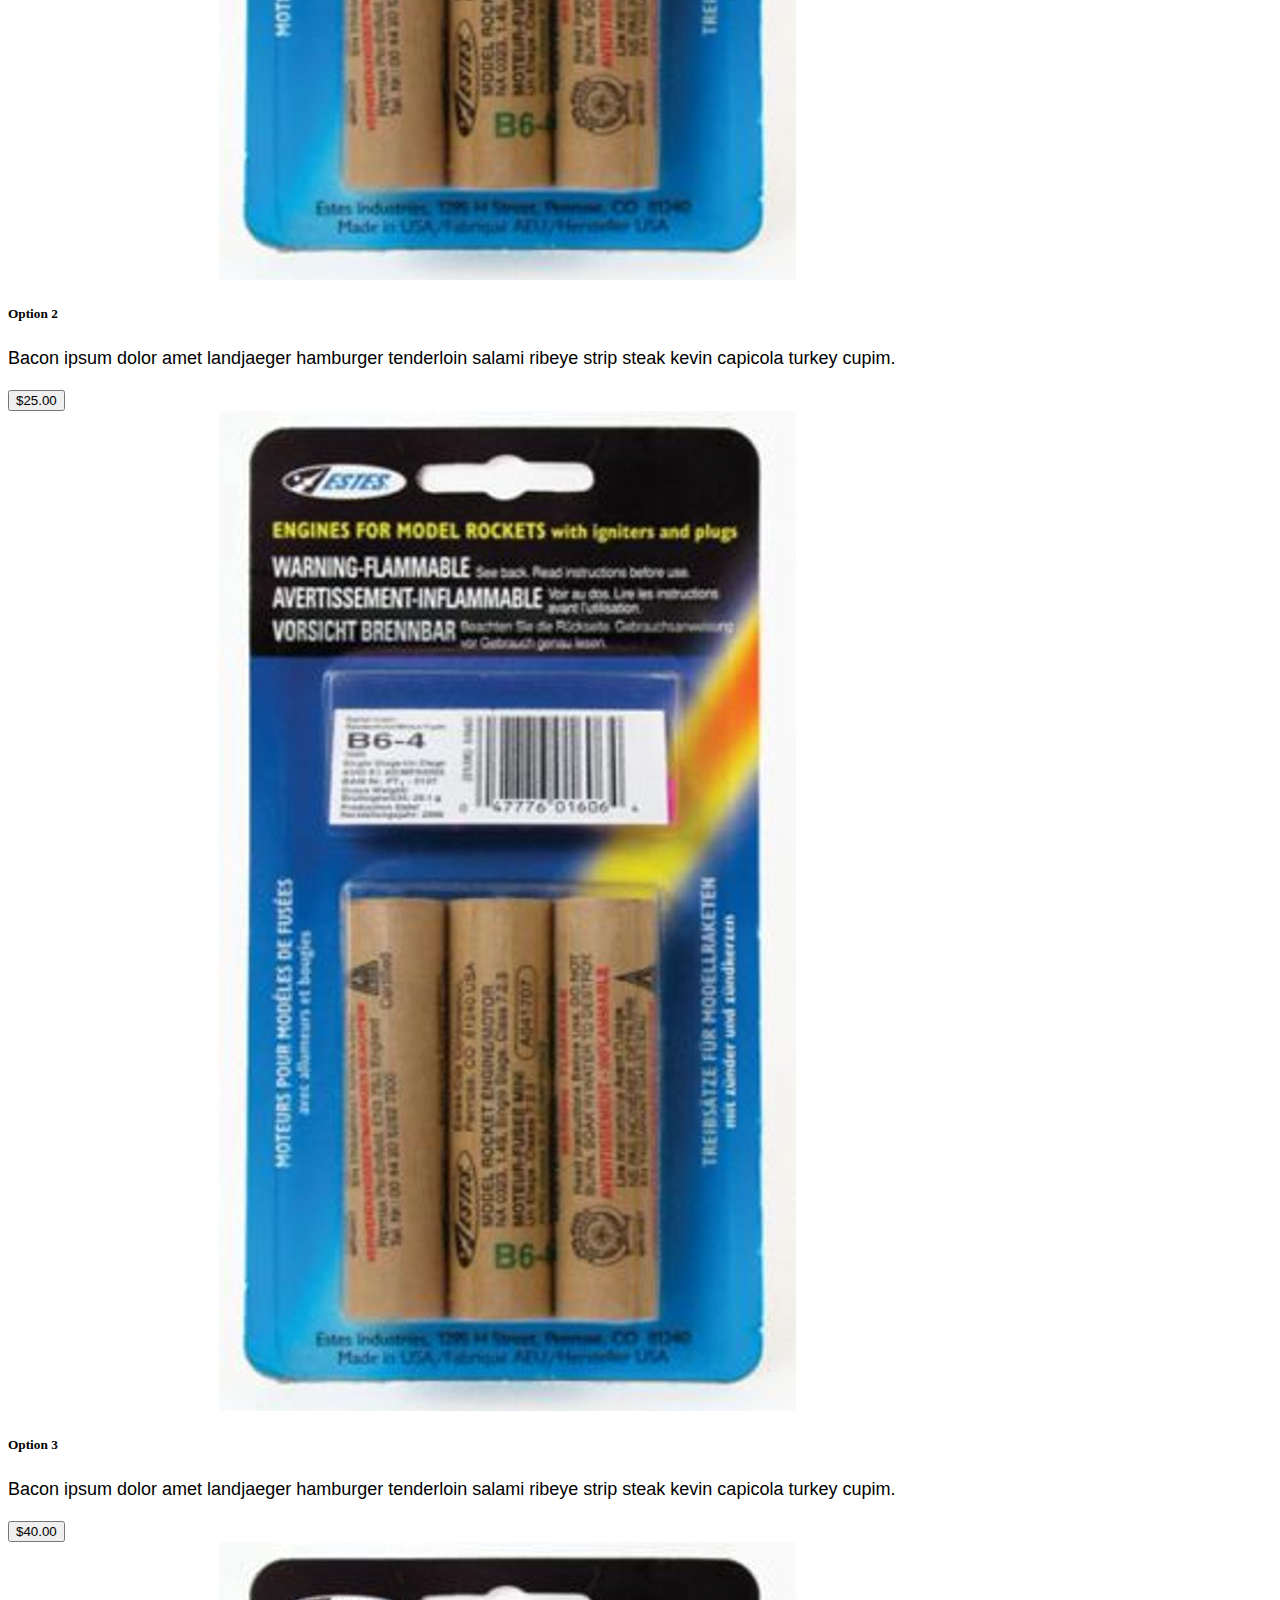
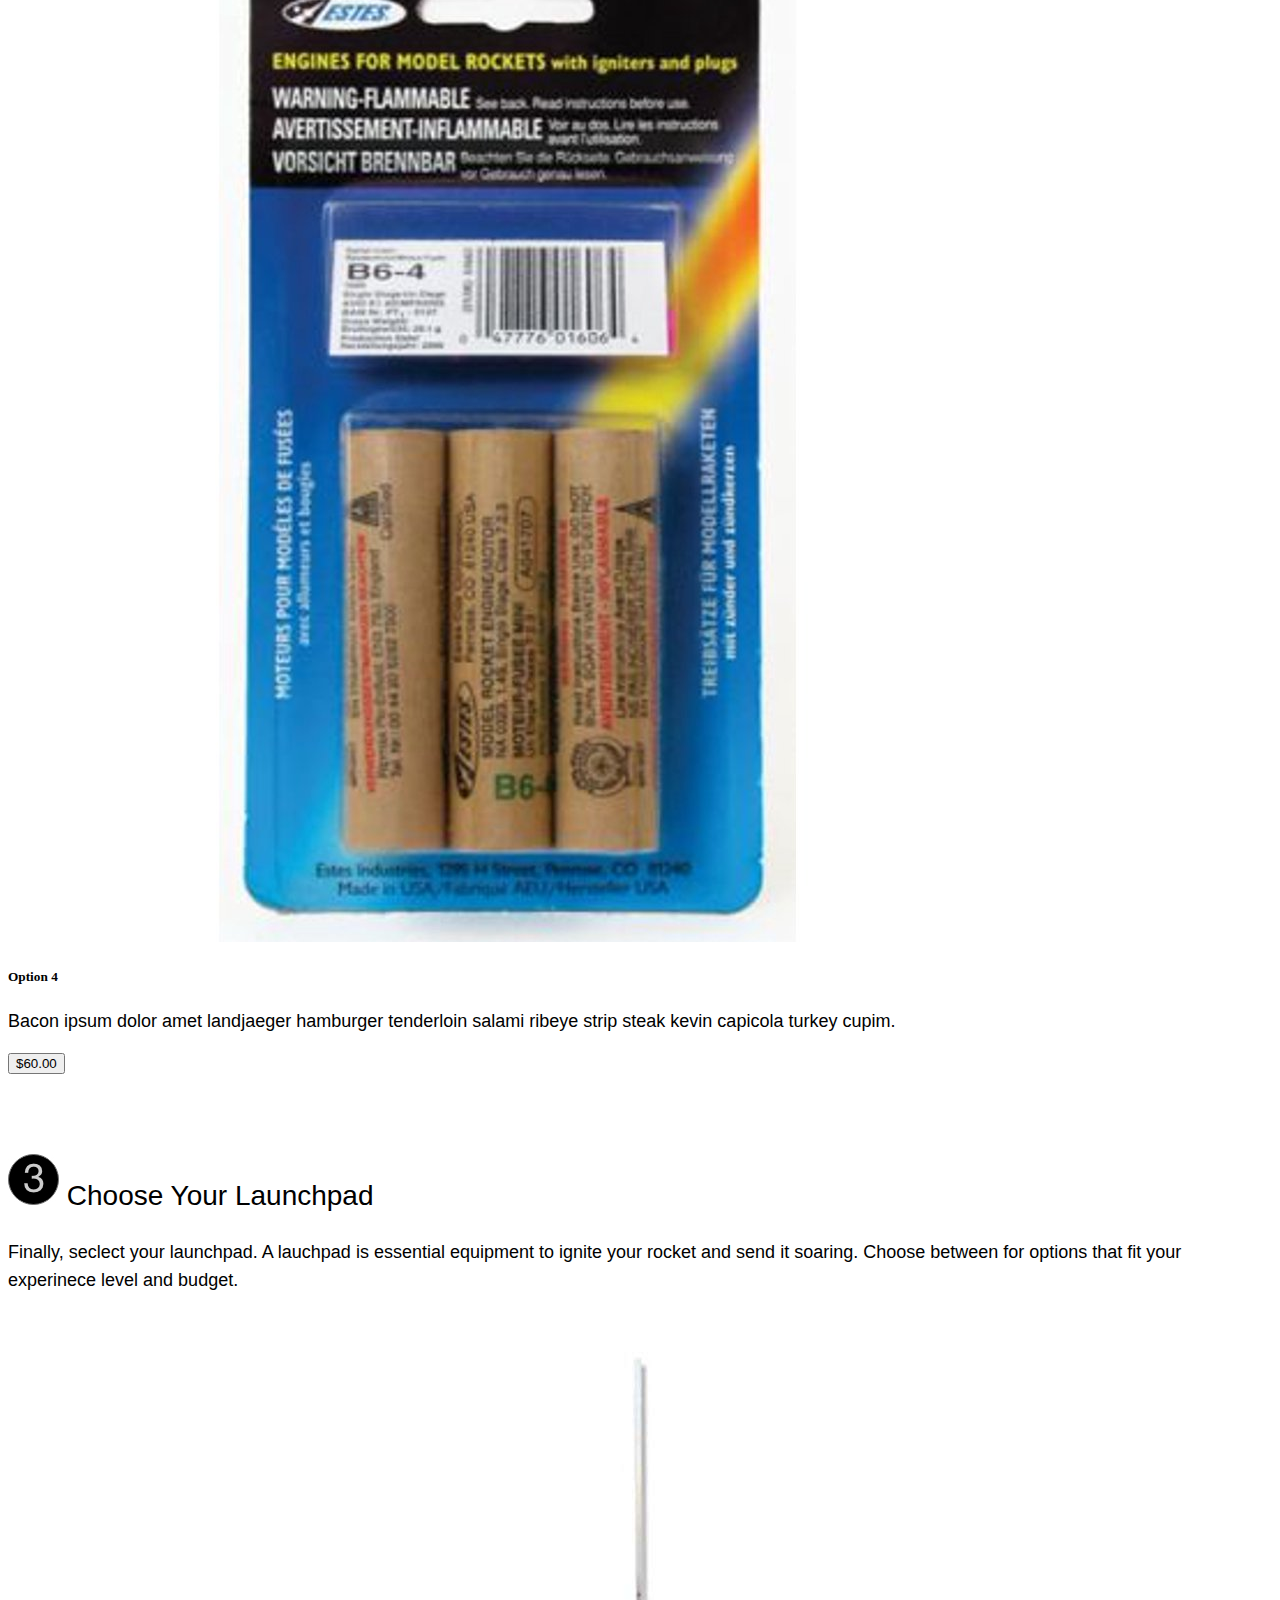
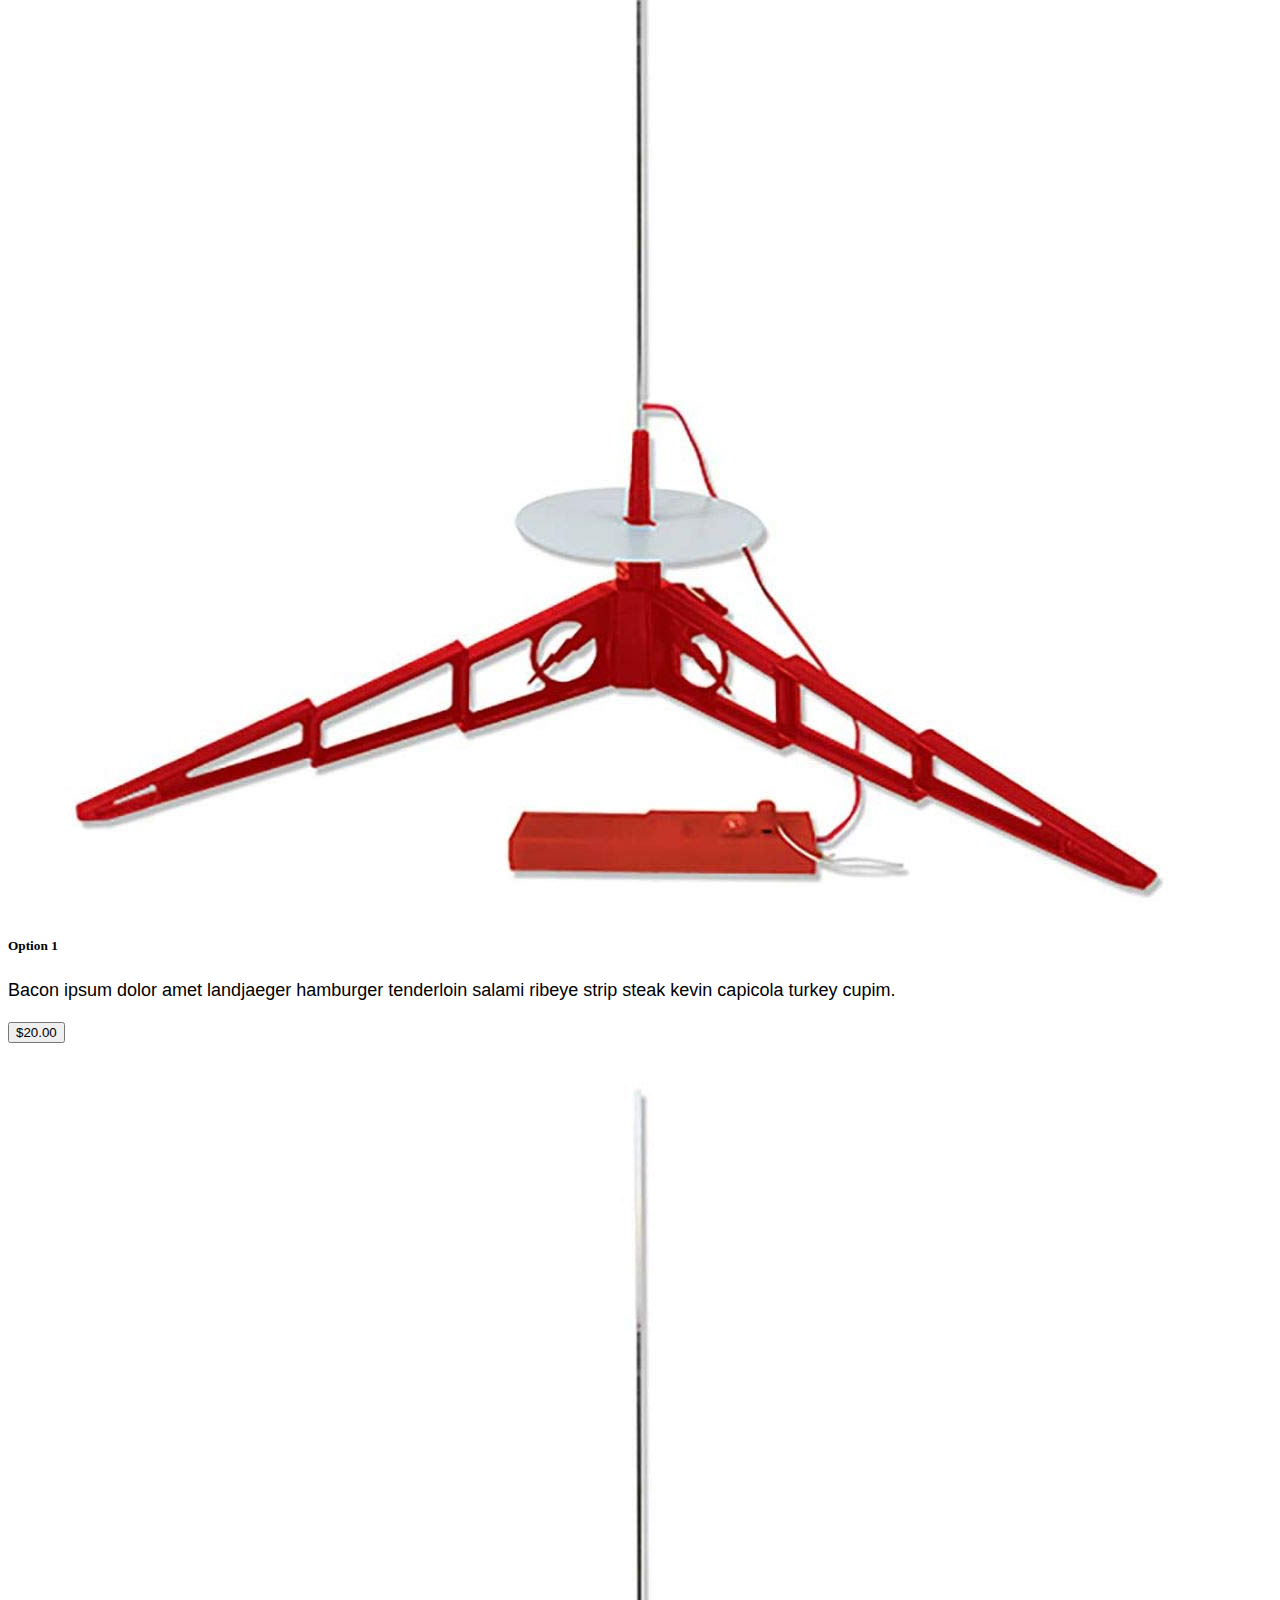
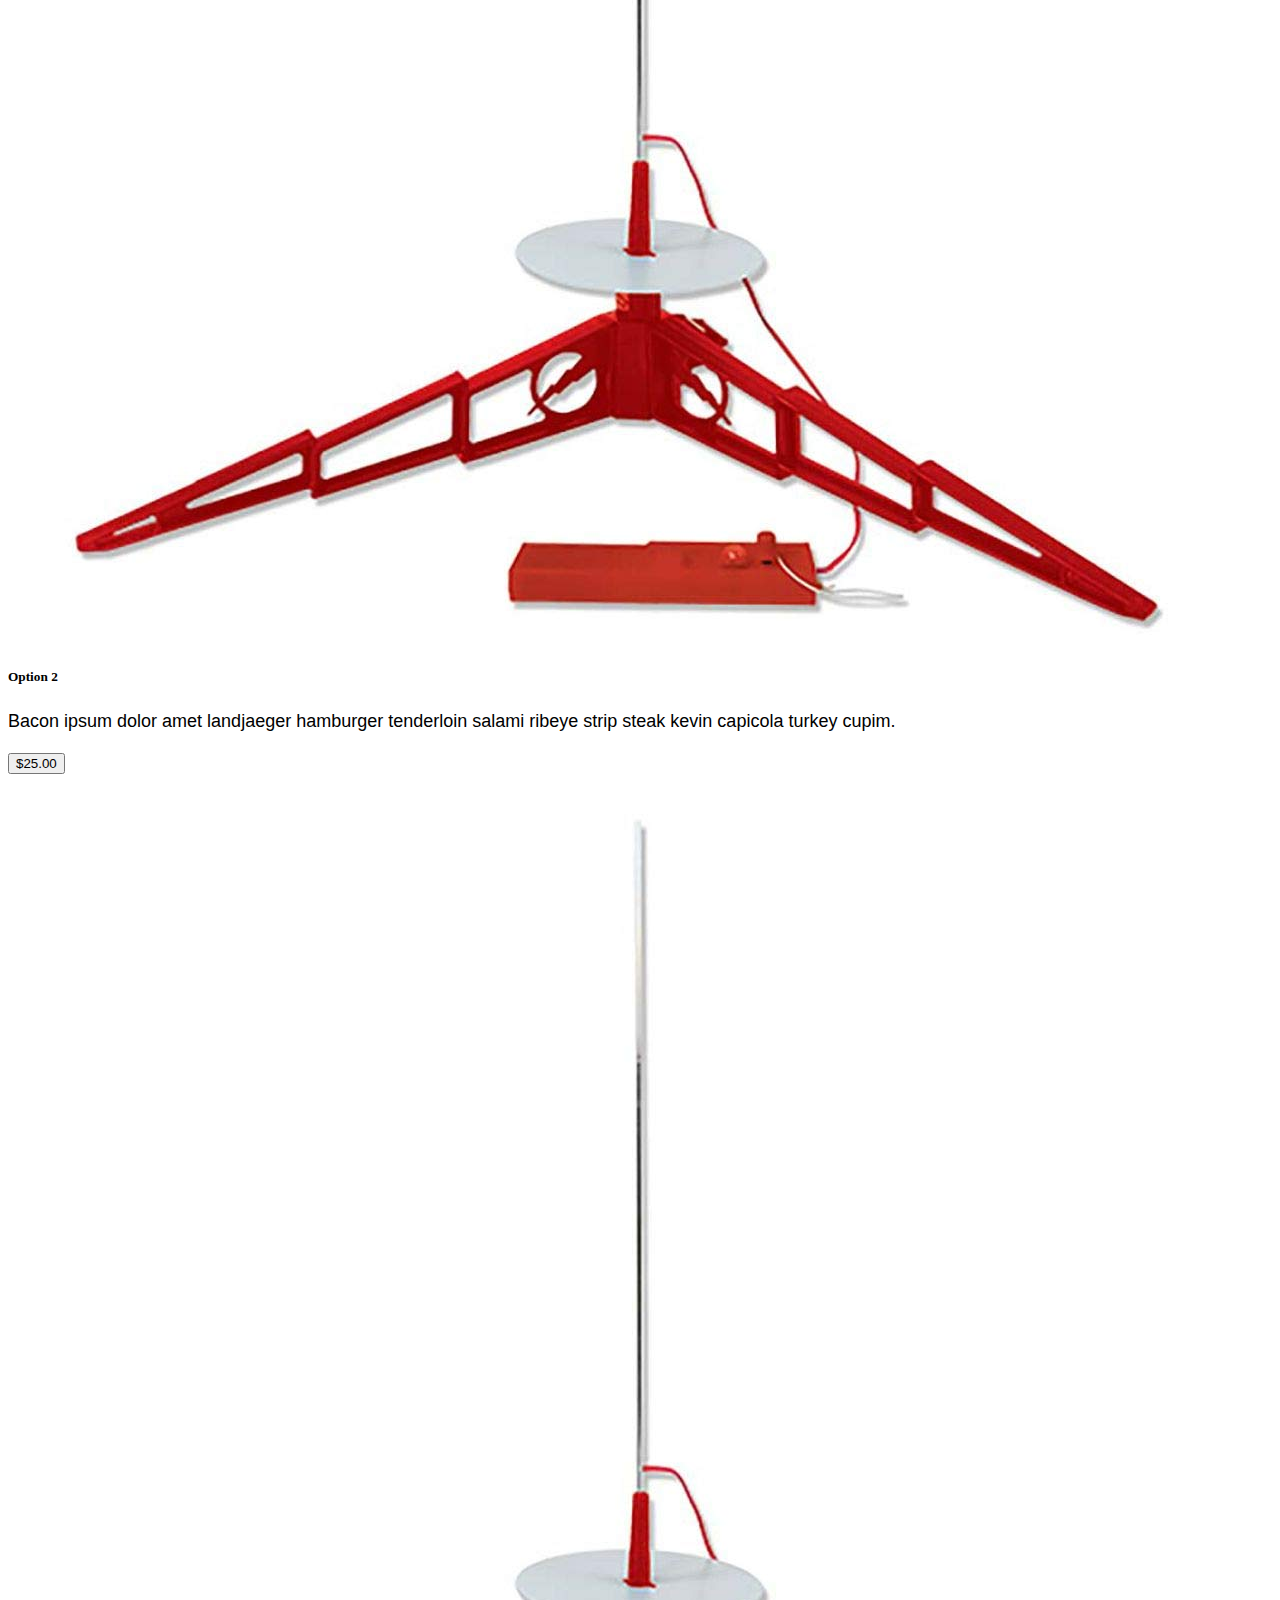
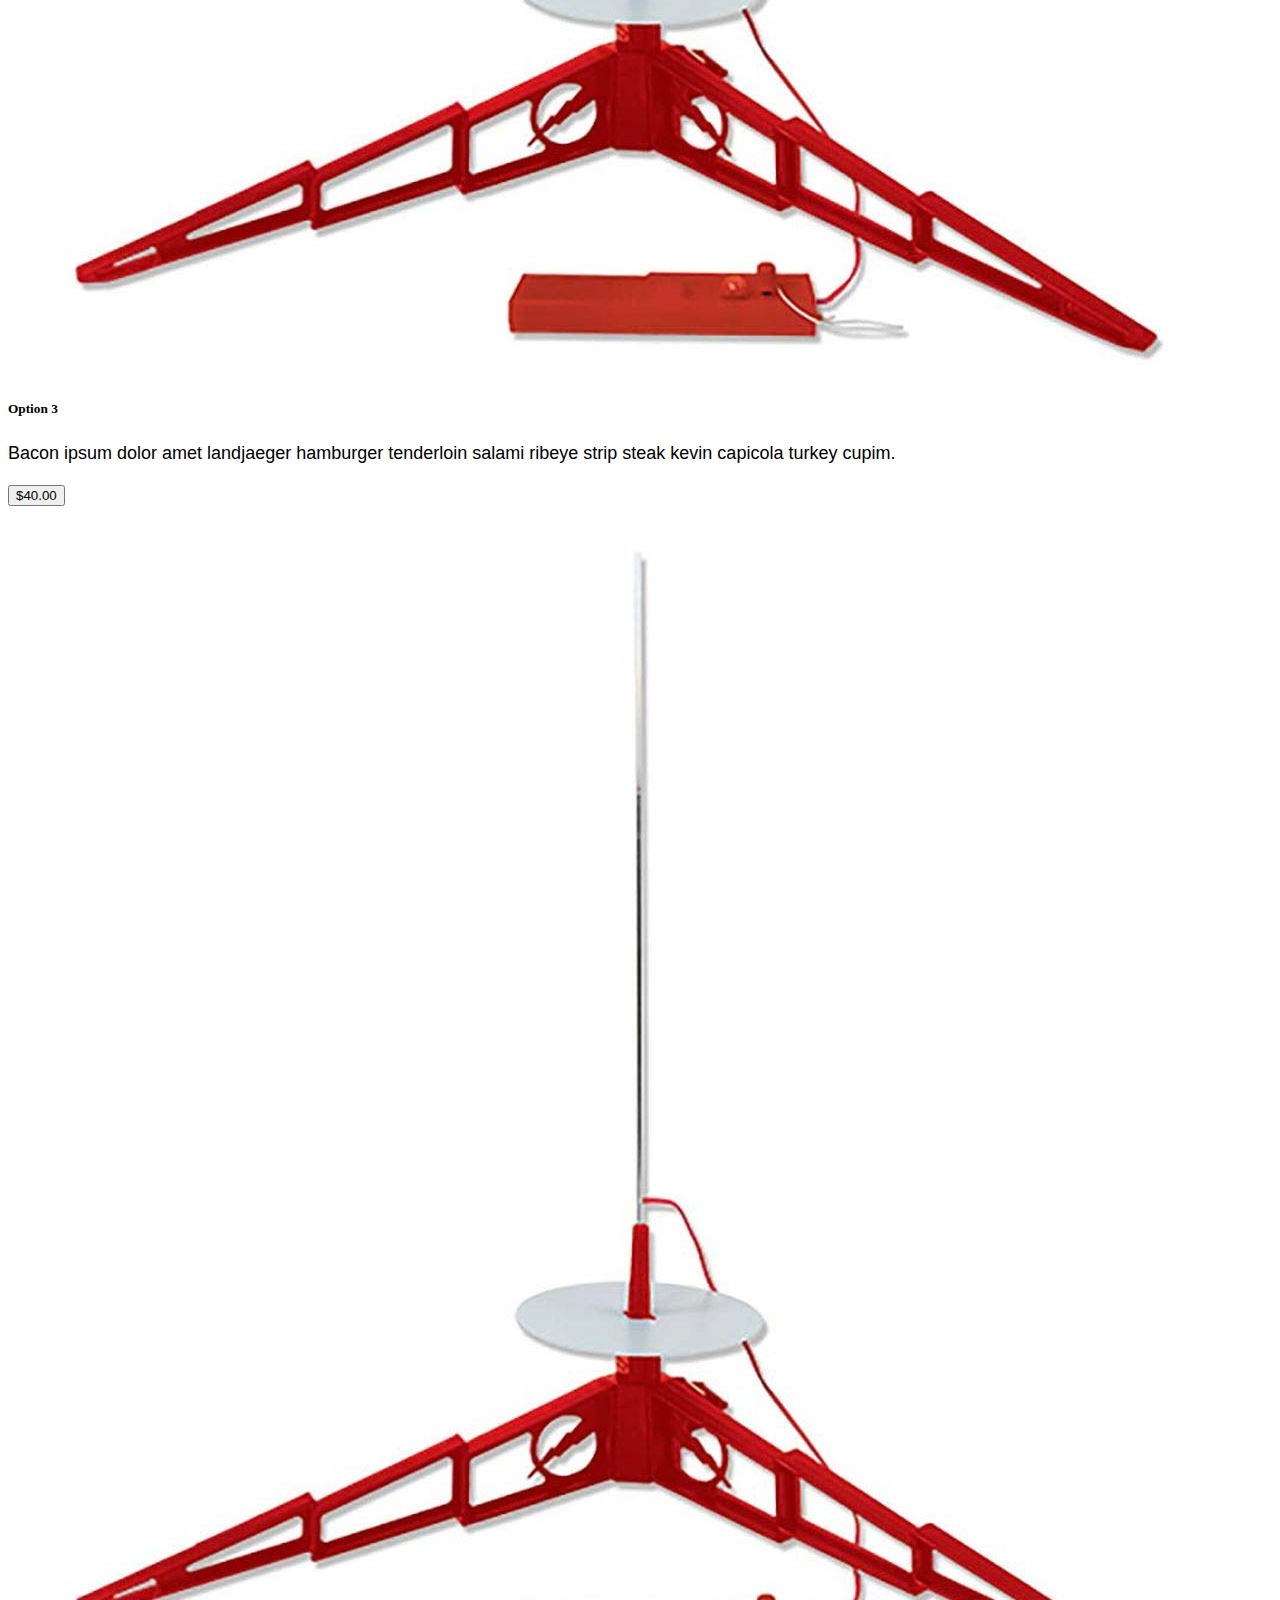
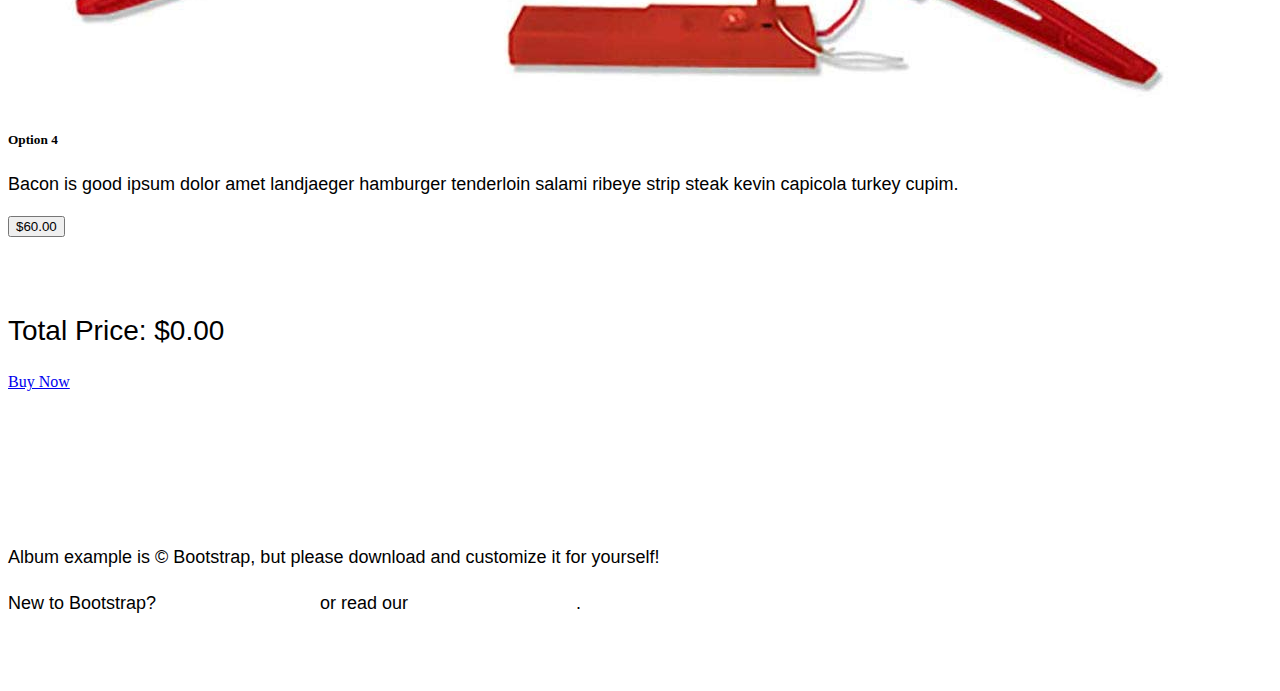
==== commit 3528780c: "bacon is good" ====
--- a/index.html
+++ b/index.html
@@ -39,26 +39,26 @@
     <div class="container">    
         <!-- navbar -->
         <nav class="navbar navbar-expand-lg navbar-dark bg-dark">
-            <div class="container-fluid">
-                <a class="navbar-brand" href="#">Rockets Red Glare</a>
-                <button class="navbar-toggler" type="button" data-bs-toggle="collapse" data-bs-target="#navbarNav" aria-controls="navbarNav" aria-expanded="false" aria-label="Toggle navigation">
-                    <span class="navbar-toggler-icon"></span>
-                </button>
-                <div class="collapse navbar-collapse justify-content-end" id="navbarNav">
-                    <ul class="navbar-nav">
-                        <li class="nav-item">
-                            <a class="nav-link active" aria-current="page" href="#">Getting Started</a>
-                        </li>
-                        <li class="nav-item">
-                            <a class="nav-link" href="tips.html">Tips To Improve</a>
-                        </li>
-                        <li class="nav-item">
-                            <a class="nav-link" href="realted-hobbies.html">Related Hobbies</a>
-                        </li>
-                    </ul>
-                </div>
-            </div>
+          <div class="container-fluid">
+            <a class="navbar-brand" href="#">Rockets Red Glare</a>
+            <button class="navbar-toggler" type="button" data-bs-toggle="collapse" data-bs-target="#navbarNav" aria-controls="navbarNav" aria-expanded="false" aria-label="Toggle navigation">
+              <span class="navbar-toggler-icon"></span>
+            </button>
+            <div class="collapse navbar-collapse justify-content-end" id="navbarNav">
+            <ul class="navbar-nav">
+              <li class="nav-item">
+                <a class="nav-link active" aria-current="page" href="#">Getting Started</a>
+              </li>
+              <li class="nav-item">
+                <a class="nav-link" href="tips.html">Tips To Improve</a>
+              </li>
+              <li class="nav-item">
+                <a class="nav-link" href="realted-hobbies.html">Related Hobbies</a>
+              </li>
+            </ul>
+          </div>        
         </nav>
+
       
         <div class="jumbotron">
             <h1 class="display-2">Rockets Red Glare</h1>
@@ -196,7 +196,7 @@
               <img class="card-img-top" src="images/launchpad.jpg" alt="Card image cap">
               <div class="card-body">
                 <h5 class="card-title">Option 4</h5>
-                <p class="card-text">Bacon ipsum dolor amet landjaeger hamburger tenderloin salami ribeye strip steak kevin capicola turkey cupim.</p>
+                <p class="card-text">Bacon is good ipsum dolor amet landjaeger hamburger tenderloin salami ribeye strip steak kevin capicola turkey cupim.</p>
               </div>
               <div class="card-footer">
                 <button type="button" class="btn btn-primary btn-lg" value="60">$60.00</button>
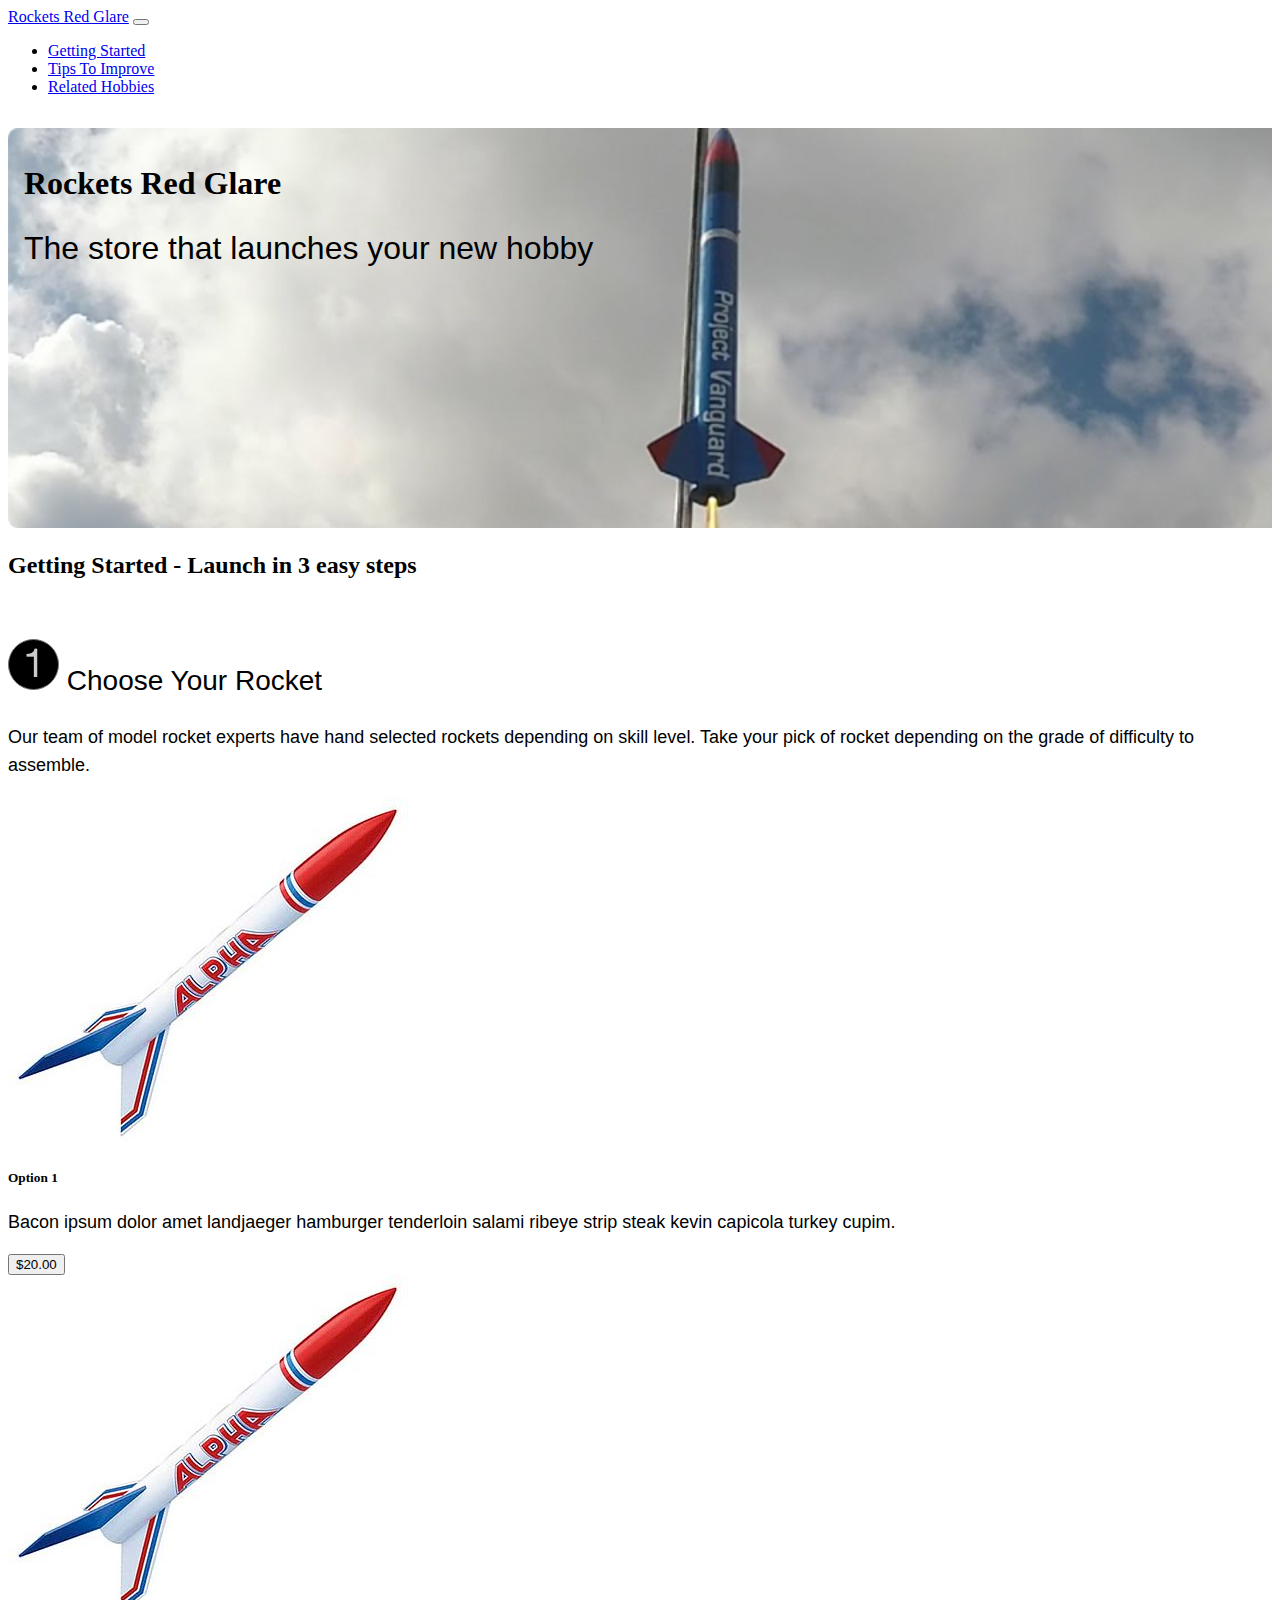
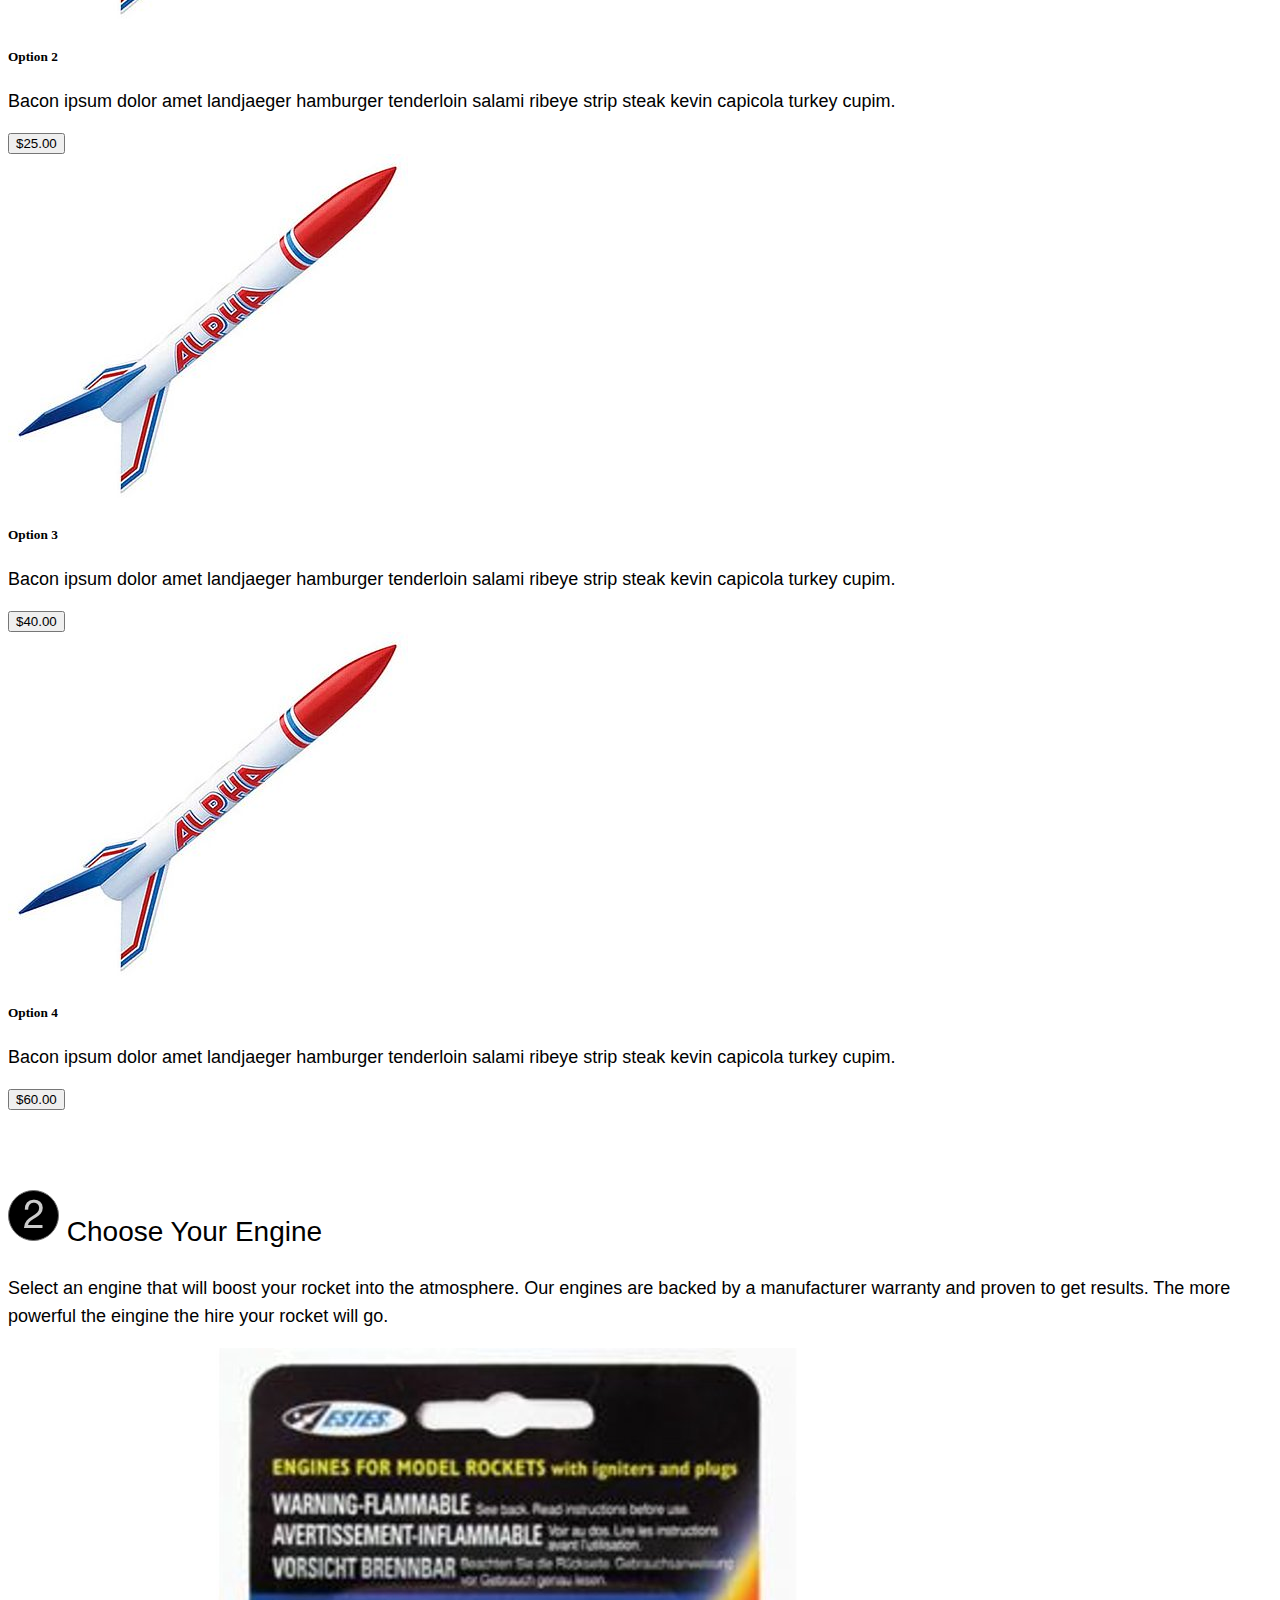
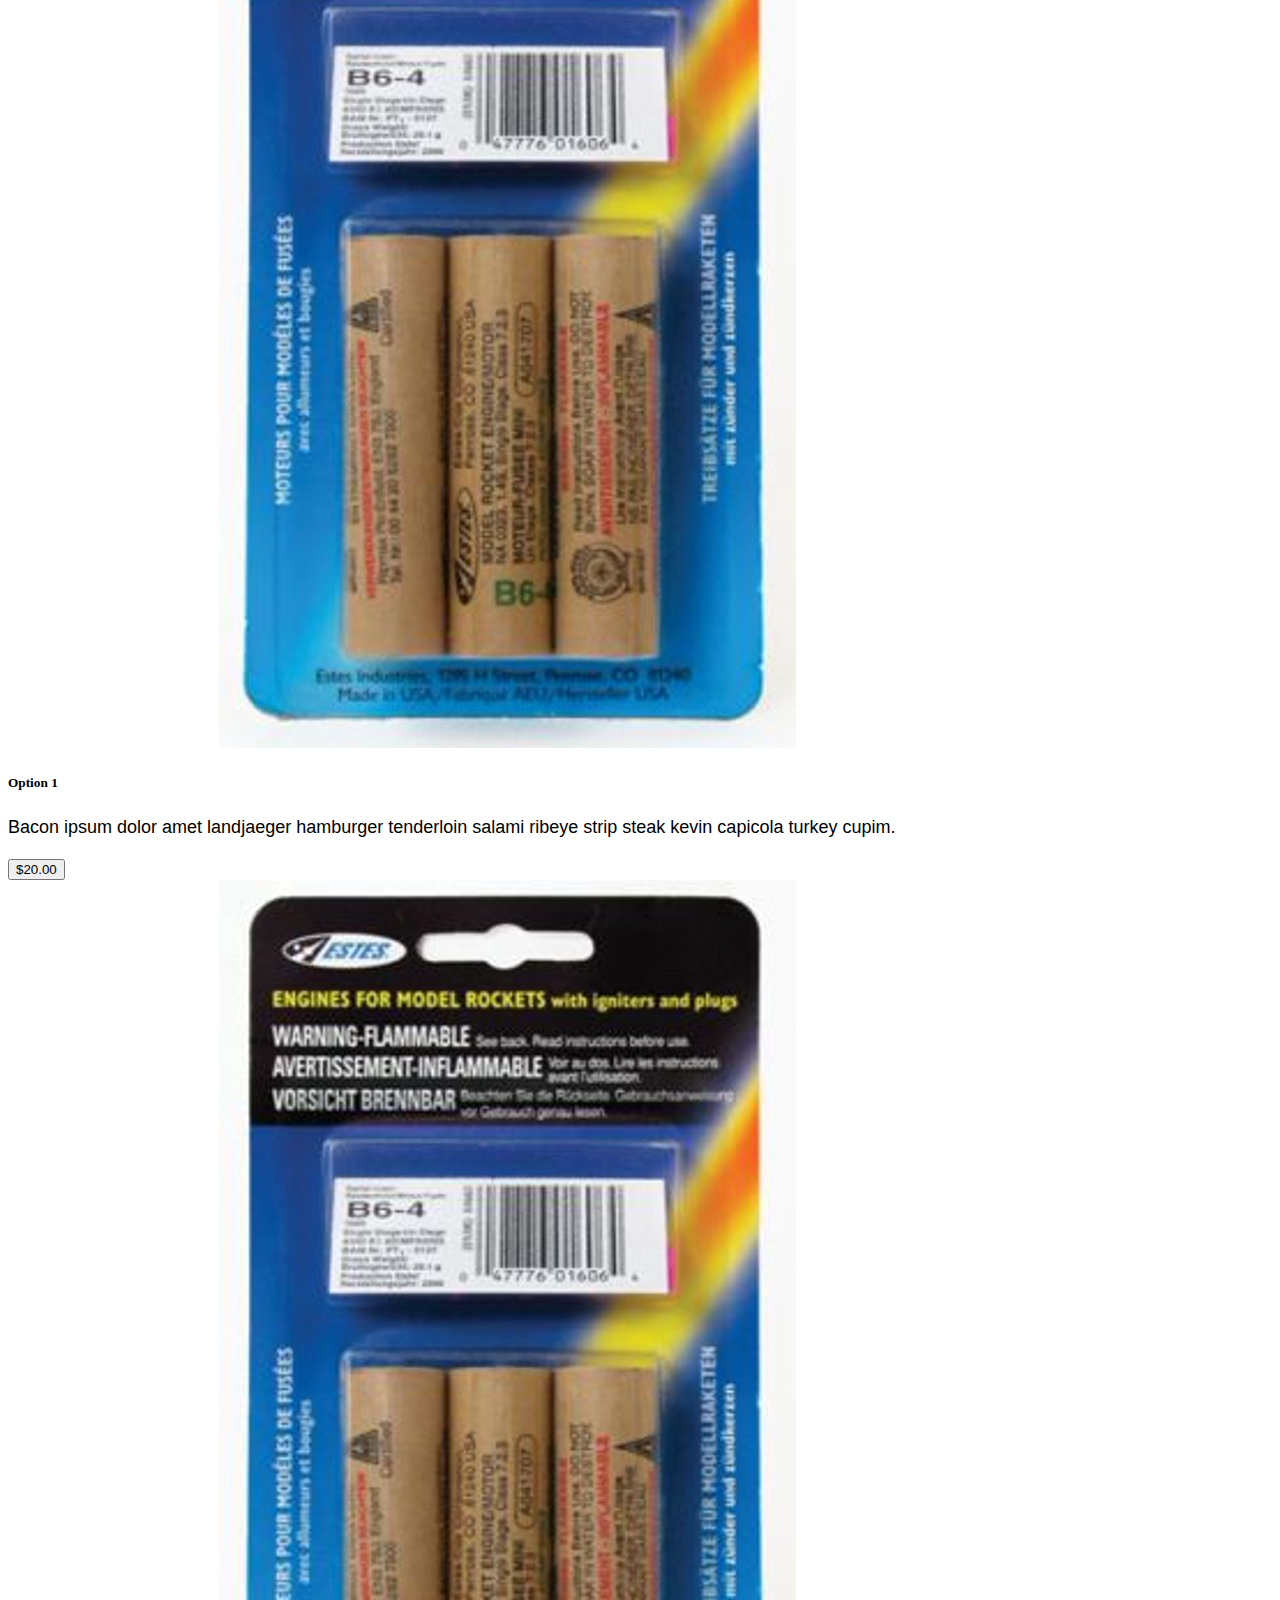
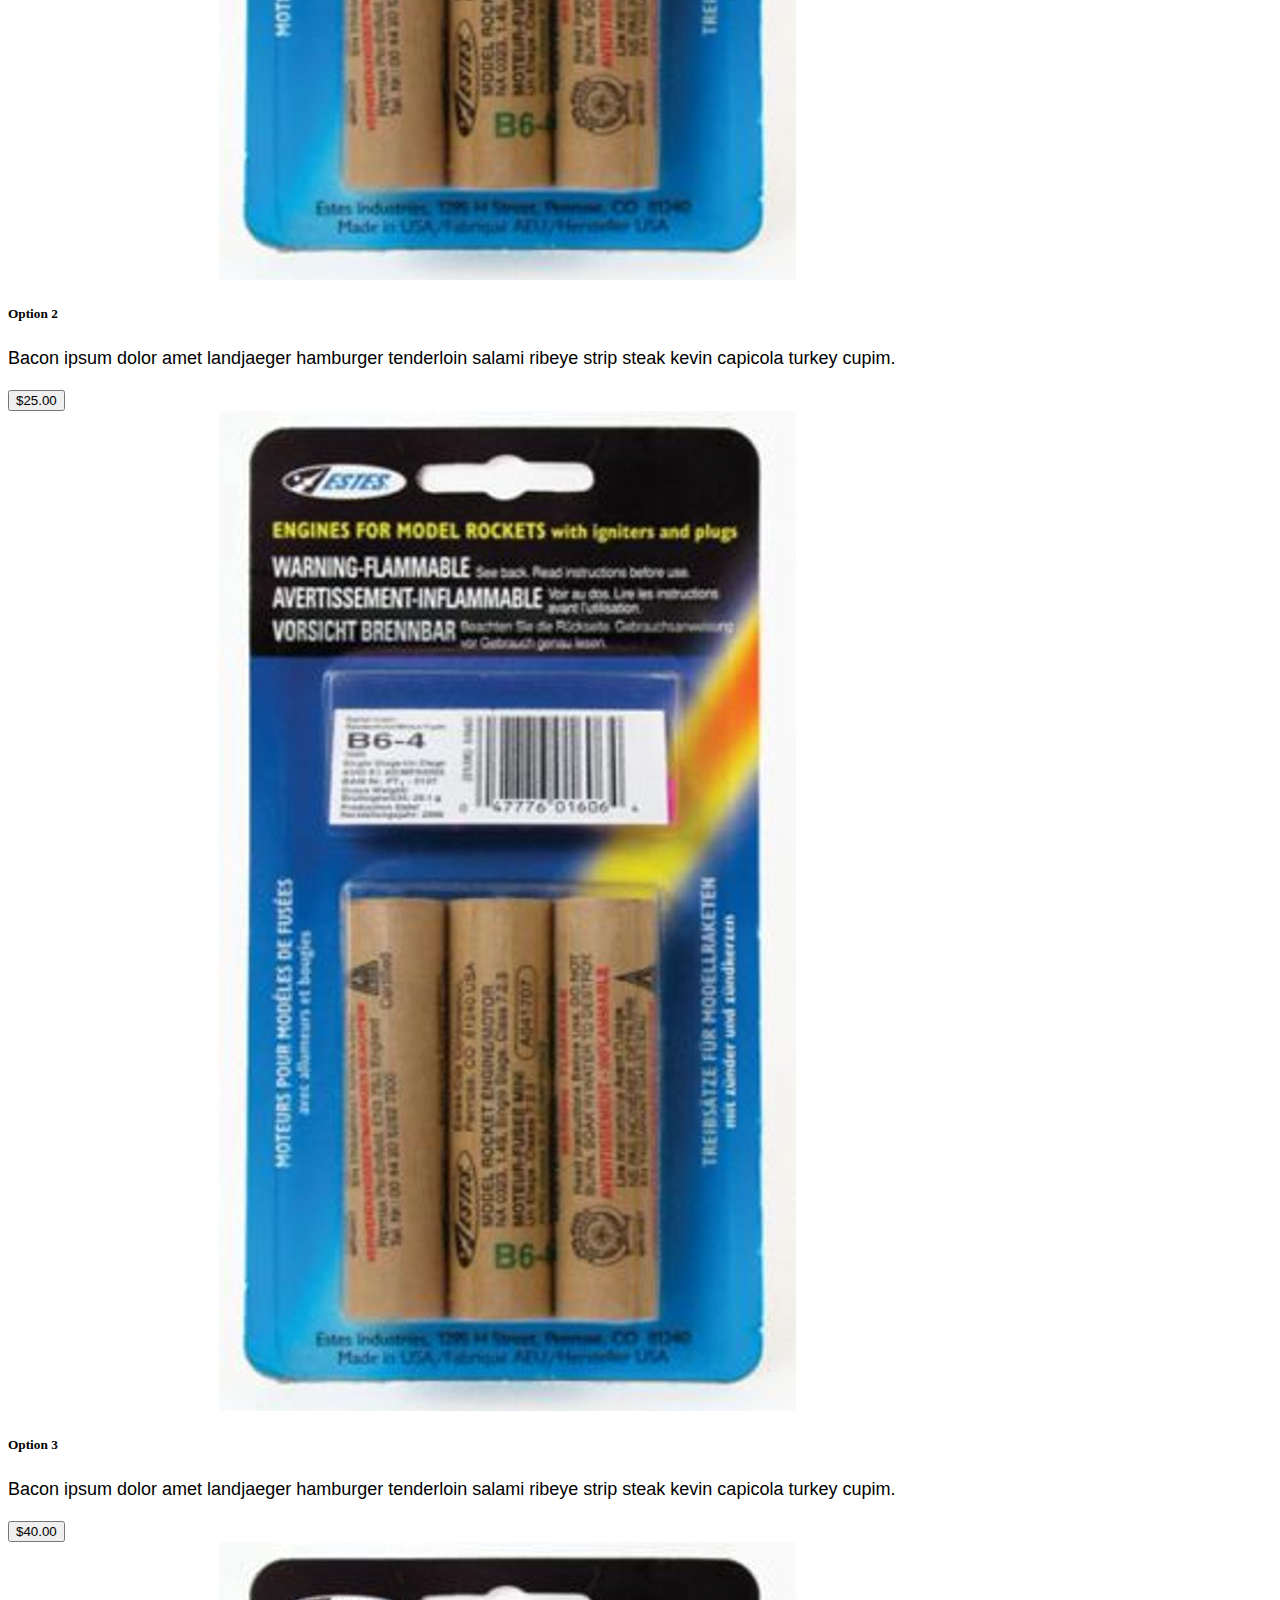
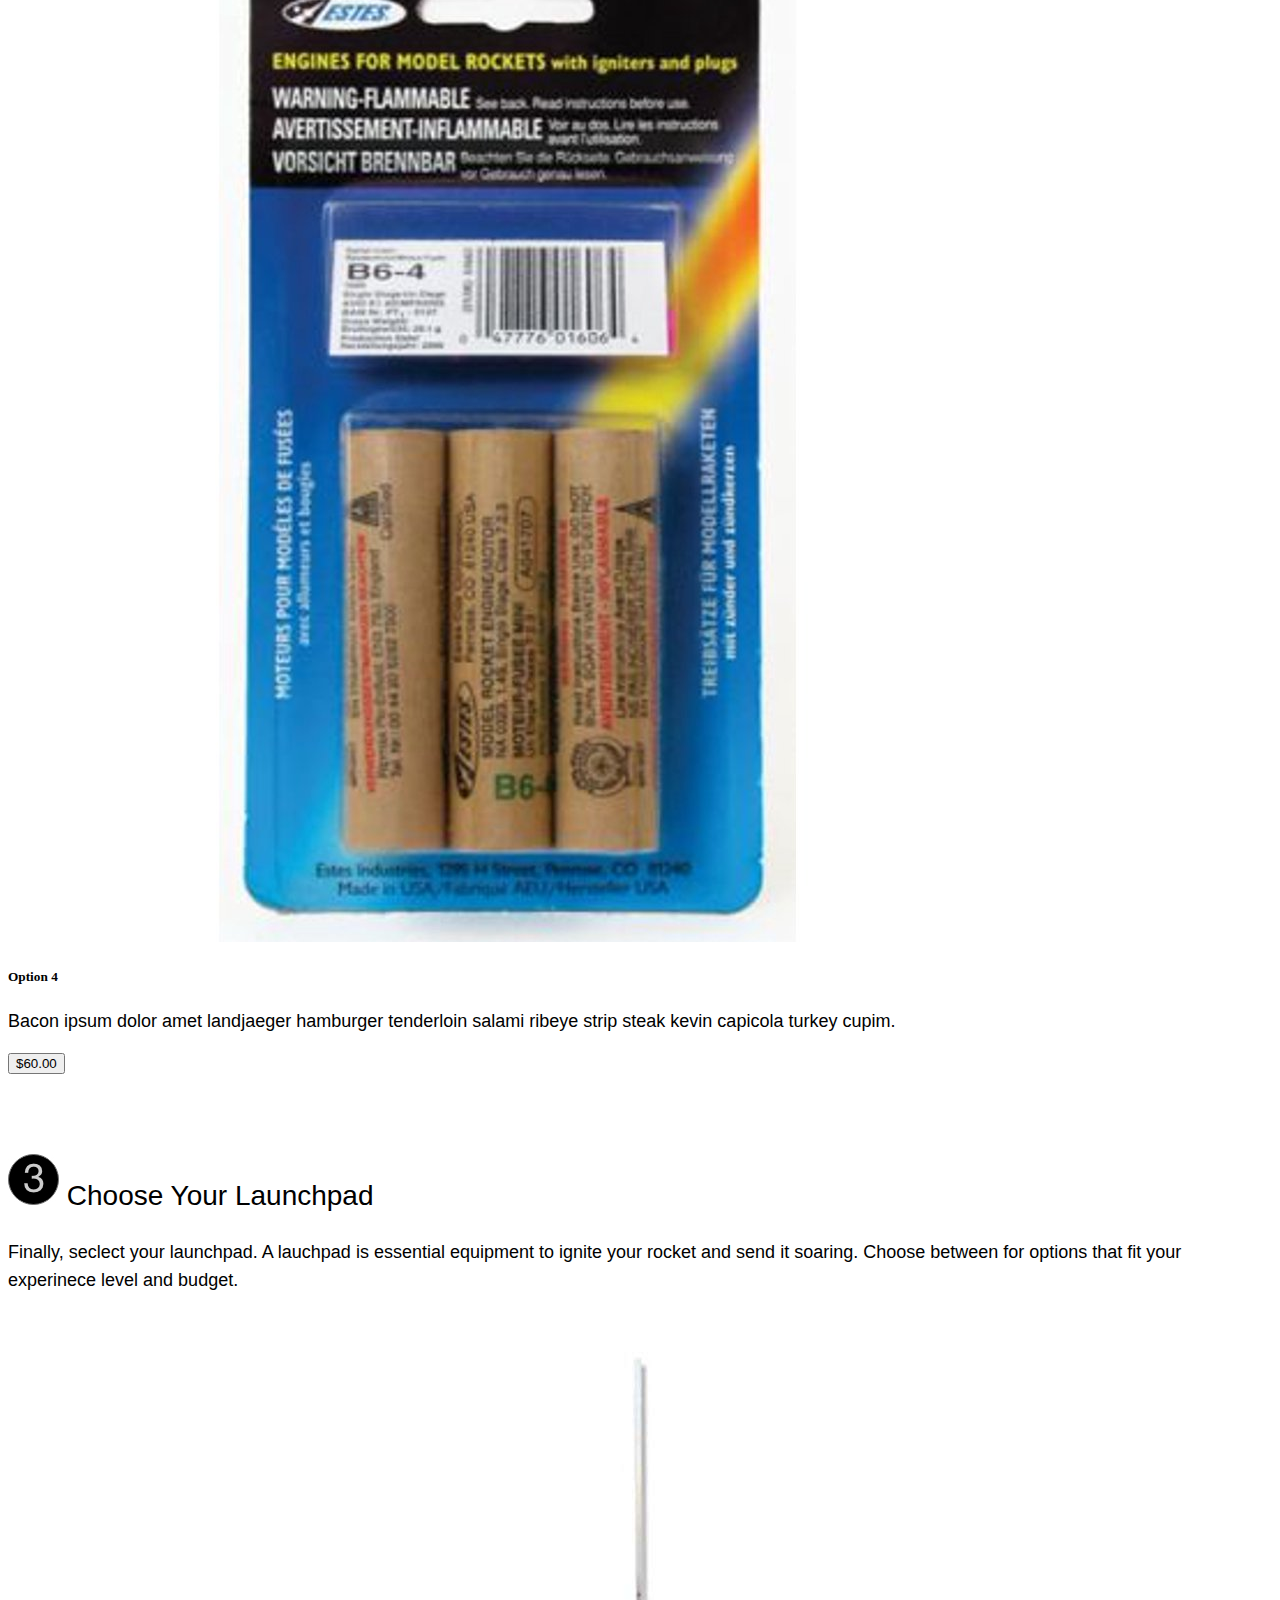
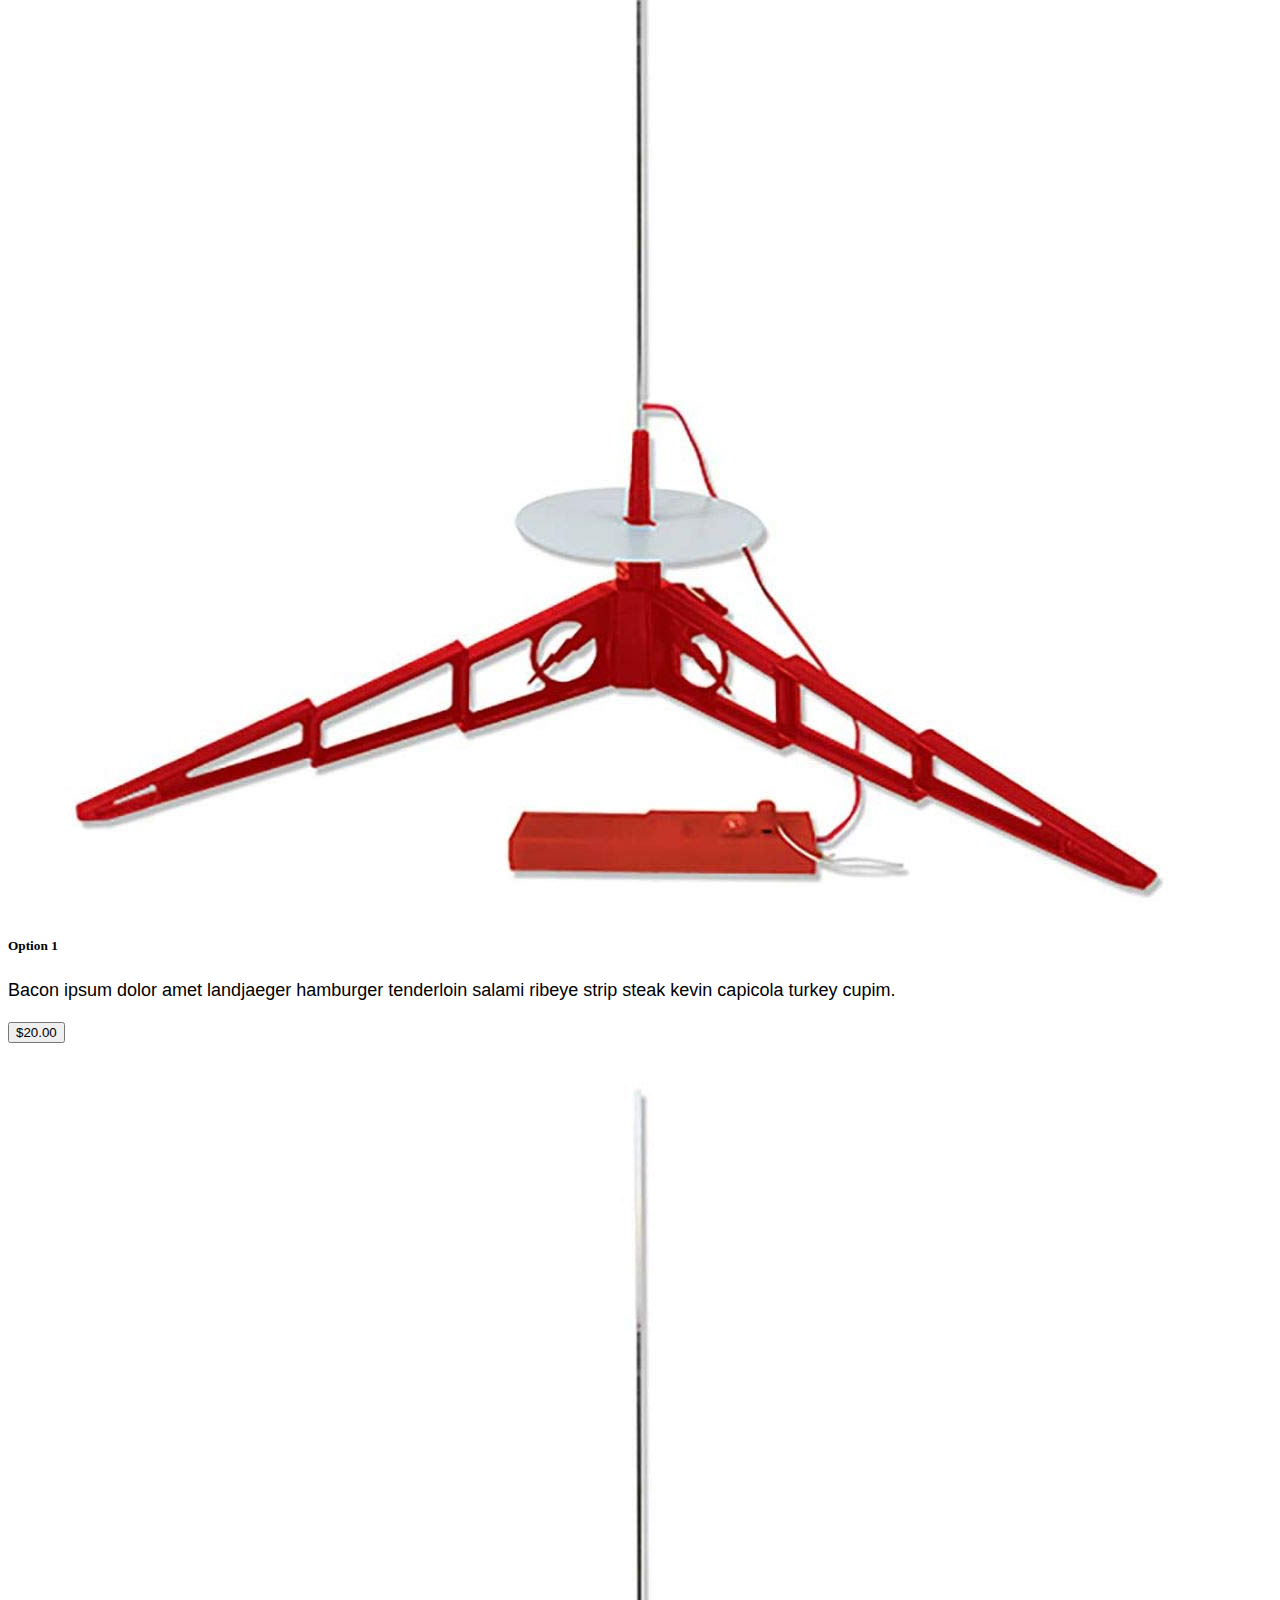
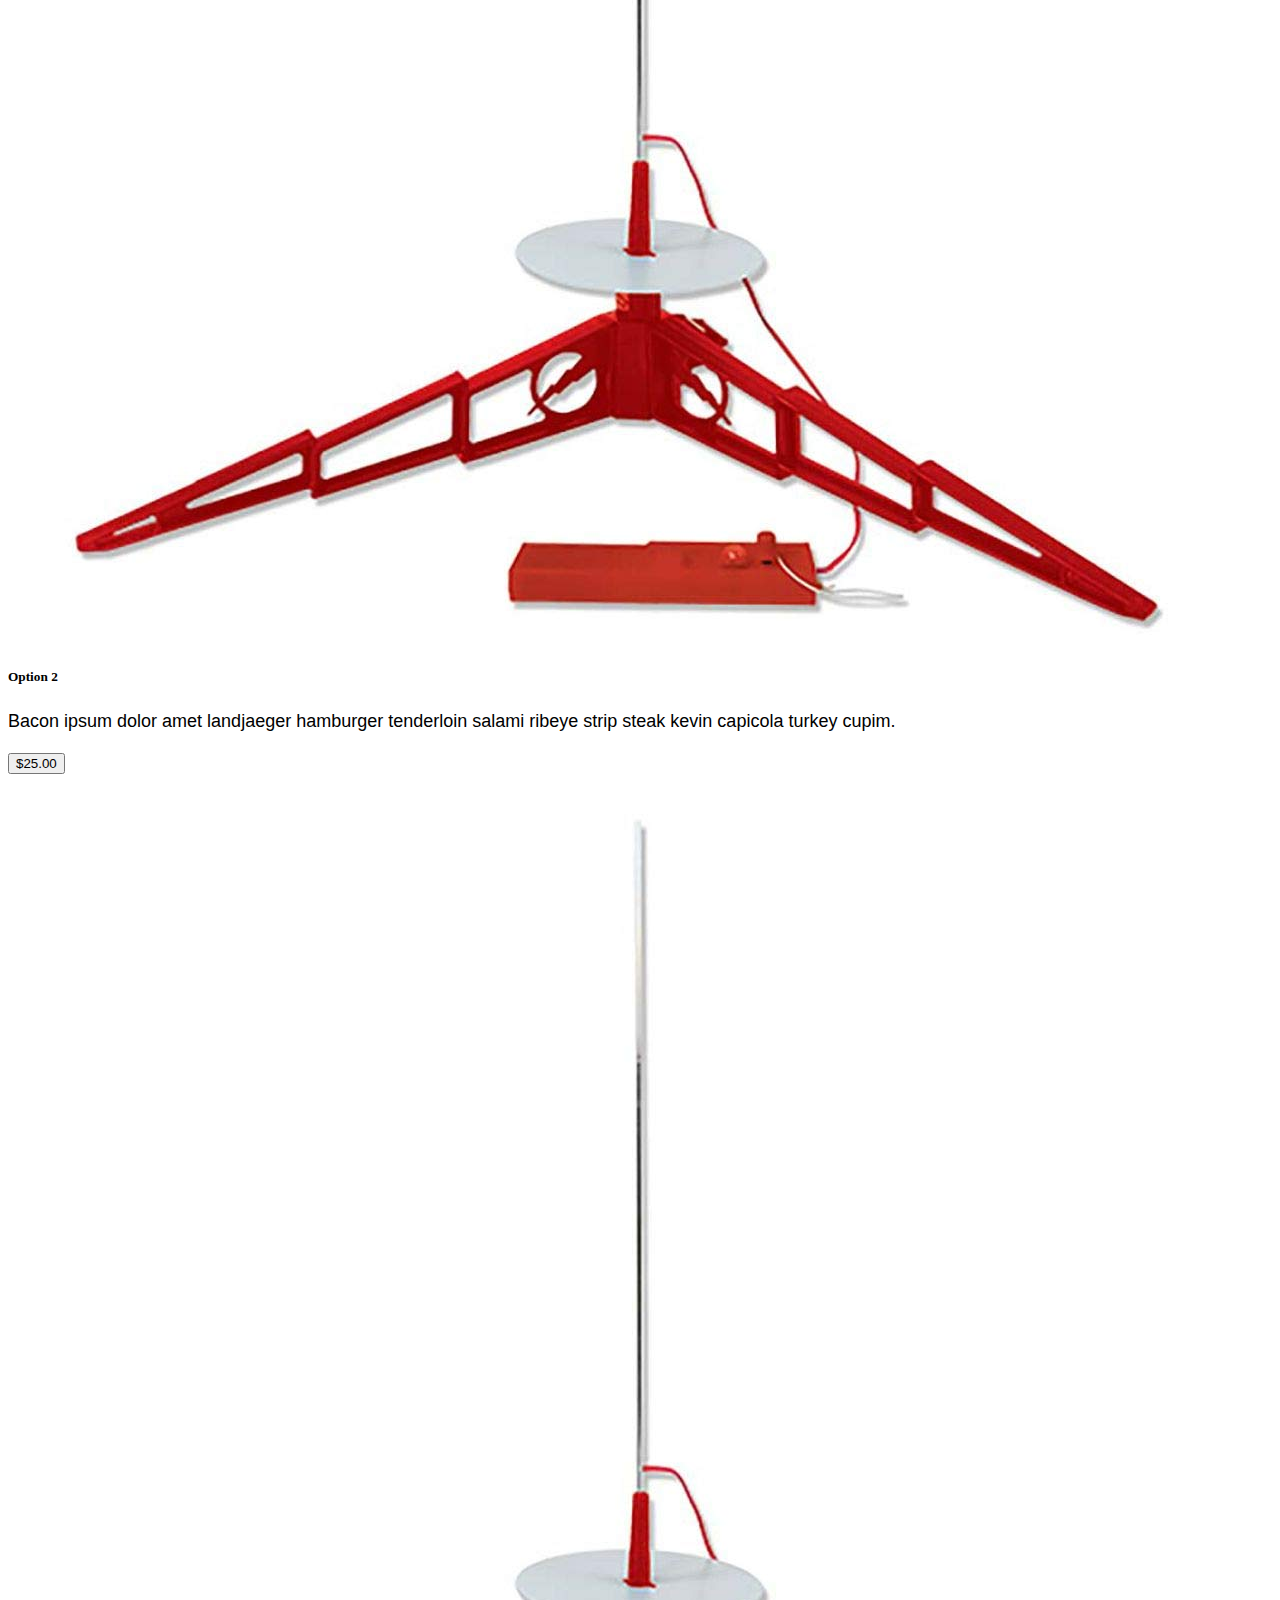
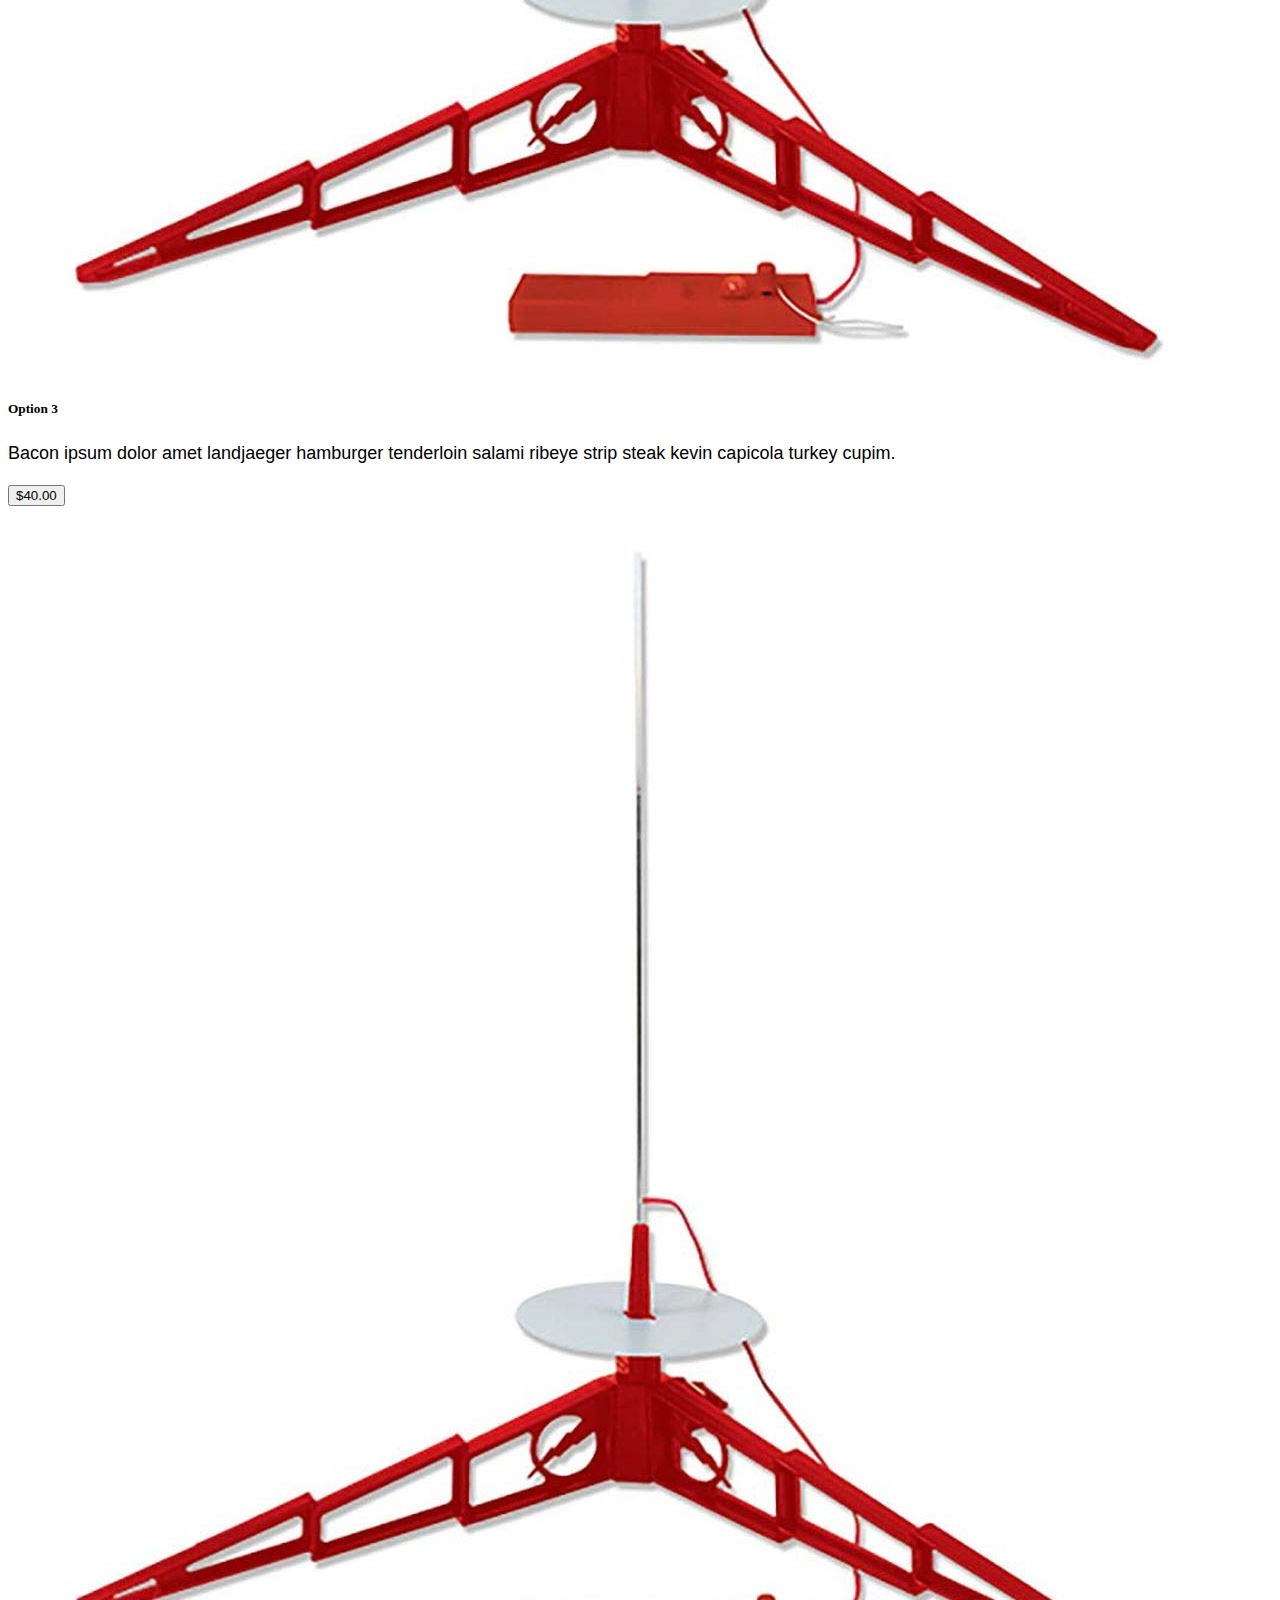
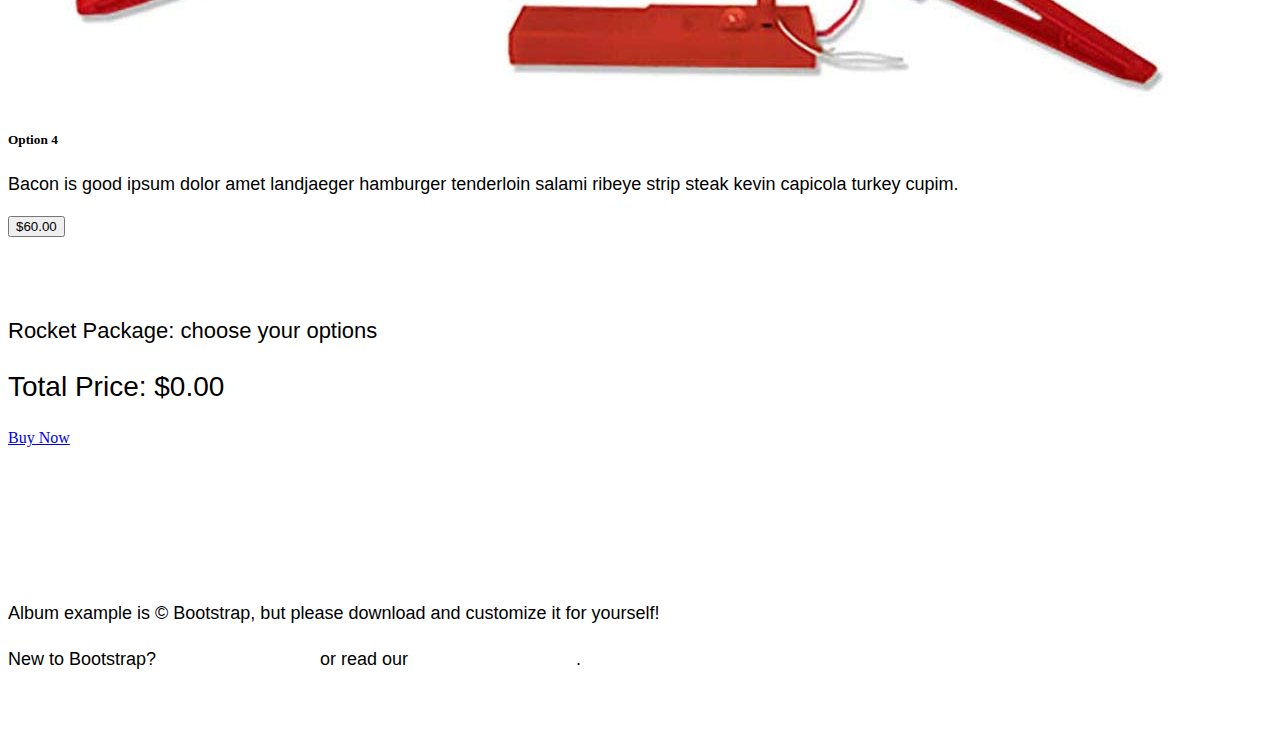
==== commit 09e74c4b: "load the code" ====
--- a/index.html
+++ b/index.html
@@ -19,7 +19,6 @@
       gtag('js', new Date());
       gtag('config', 'G-DKYPJRM2DR');
     </script>
-
     <!-- Hotjar Tracking Code for clewball.github.io/Rockets_Red_Glare/ -->
     <script>
       (function(h,o,t,j,a,r){
@@ -32,19 +31,19 @@
     })(window,document,'https://static.hotjar.com/c/hotjar-','.js?sv=');
   </script>
 
-    
-    <title>Rockets Red Glare - Model Rockets</title>
+  <title>Rockets Red Glare - Model Rockets</title>
   </head>
+  
   <body>
     <div class="container">    
-        <!-- navbar -->
-        <nav class="navbar navbar-expand-lg navbar-dark bg-dark">
-          <div class="container-fluid">
-            <a class="navbar-brand" href="#">Rockets Red Glare</a>
-            <button class="navbar-toggler" type="button" data-bs-toggle="collapse" data-bs-target="#navbarNav" aria-controls="navbarNav" aria-expanded="false" aria-label="Toggle navigation">
-              <span class="navbar-toggler-icon"></span>
-            </button>
-            <div class="collapse navbar-collapse justify-content-end" id="navbarNav">
+      <!-- navbar -->
+      <nav class="navbar navbar-expand-lg navbar-dark bg-dark">
+        <div class="container-fluid">
+          <a class="navbar-brand" href="#">Rockets Red Glare</a>
+          <button class="navbar-toggler" type="button" data-bs-toggle="collapse" data-bs-target="#navbarNav" aria-controls="navbarNav" aria-expanded="false" aria-label="Toggle navigation">
+            <span class="navbar-toggler-icon"></span>
+          </button>
+          <div class="collapse navbar-collapse justify-content-end" id="navbarNav">
             <ul class="navbar-nav">
               <li class="nav-item">
                 <a class="nav-link active" aria-current="page" href="#">Getting Started</a>
@@ -56,156 +55,164 @@
                 <a class="nav-link" href="realted-hobbies.html">Related Hobbies</a>
               </li>
             </ul>
-          </div>        
+          </div>
         </nav>
-
-      
-        <div class="jumbotron">
-            <h1 class="display-2">Rockets Red Glare</h1>
-            <p class="lead">The store that launches your new hobby</p>
-        </div>
+    </div>
+
+  <div class="container">    
+    <div class="jumbotron">
+      <h1 class="display-2">Rockets Red Glare</h1>
+      <p class="lead">The store that launches your new hobby</p>
+    </div>
        
-        <h2>Getting Started - Launch in 3 easy steps</h2>
-      
-        <p class="choice"><img src="images/choose-1.jpg"> Choose Your Rocket</p>
-        <p>Our team of model rocket experts have hand selected rockets depending on skill level. Take your pick of rocket depending on the grade of difficulty to assemble.</p>
-        <div id="chooseRocket" class="card-group">
-            <div class="card">
-                <img class="card-img-top" src="images/est1225.jpg" alt="Card image cap">
-                <div class="card-body">
-                  <h5 class="card-title">Option 1</h5>
-                  <p class="card-text">Bacon ipsum dolor amet landjaeger hamburger tenderloin salami ribeye strip steak kevin capicola turkey cupim.</p>
-                </div>
-                <div class="card-footer">
-                  <button type="button" class="btn btn-primary btn-lg" value="20">$20.00</button>
-                </div>
-              </div>
-            <div class="card">
-              <img class="card-img-top" src="images/est1225.jpg" alt="Card image cap">
-              <div class="card-body">
-                <h5 class="card-title">Option 2</h5>
-                <p class="card-text">Bacon ipsum dolor amet landjaeger hamburger tenderloin salami ribeye strip steak kevin capicola turkey cupim.</p>
-              </div>
-              <div class="card-footer">
-                <button type="button" class="btn btn-primary btn-lg" value="25">$25.00</button>
-              </div>
+    <h2>Getting Started - Launch in 3 easy steps</h2>
+    
+    <!-- Choose your rocket-->
+    <p class="choice"><img src="images/choose-1.jpg"> Choose Your Rocket</p>
+    <p>Our team of model rocket experts have hand selected rockets depending on skill level. Take your pick of rocket depending on the grade of difficulty to assemble.</p>
+    <div id="chooseRocket" class="card-group">
+      <div class="card">
+        <img class="card-img-top" src="images/est1225.jpg" alt="Card image cap">
+        <div class="card-body">
+          <h5 class="card-title">Option 1</h5>
+          <p class="card-text">Bacon ipsum dolor amet landjaeger hamburger tenderloin salami ribeye strip steak kevin capicola turkey cupim.</p>
+        </div>
+        <div class="card-footer">
+          <button id="rocket1" type="button" class="btn btn-primary btn-lg" value="20">$20.00</button>
+        </div>
+      </div>
+      <div class="card">
+        <img class="card-img-top" src="images/est1225.jpg" alt="Card image cap">
+        <div class="card-body">
+          <h5 class="card-title">Option 2</h5>
+          <p class="card-text">Bacon ipsum dolor amet landjaeger hamburger tenderloin salami ribeye strip steak kevin capicola turkey cupim.</p>
+        </div>
+        <div class="card-footer">
+          <button id="rocket2" type="button" class="btn btn-primary btn-lg" value="25">$25.00</button>
+        </div>
+      </div>
+      <div class="card">
+        <img class="card-img-top" src="images/est1225.jpg" alt="Card image cap">
+        <div class="card-body">
+          <h5 class="card-title">Option 3</h5>
+          <p class="card-text">Bacon ipsum dolor amet landjaeger hamburger tenderloin salami ribeye strip steak kevin capicola turkey cupim.</p>
+        </div>
+        <div class="card-footer">
+          <button id="rocket3" type="button" class="btn btn-primary btn-lg" value="40">$40.00</button>
+        </div>
+      </div>
+      <div class="card">
+        <img class="card-img-top" src="images/est1225.jpg" alt="Card image cap">
+        <div class="card-body">
+          <h5 class="card-title">Option 4</h5>
+          <p class="card-text">Bacon ipsum dolor amet landjaeger hamburger tenderloin salami ribeye strip steak kevin capicola turkey cupim.</p>
+        </div>
+        <div class="card-footer">
+          <button id="rocket4" type="button" class="btn btn-primary btn-lg" value="60">$60.00</button>
+        </div>
+      </div>
+    </div>
+
+    <!-- Choose your engine-->
+    <p class="choice"><img src="images/choose-2.jpg"> Choose Your Engine</p>
+    <p>
+      Select an engine that will boost your rocket into the atmosphere. Our engines are backed by a manufacturer warranty and proven to get results. 
+      The more powerful the eingine the hire your rocket will go.
+    </p>
+    <div id="chooseengine" class="card-group">
+      <div class="card">
+        <img class="card-img-top" src="images/engines.jpeg" alt="Card image cap">
+          <div class="card-body">
+            <h5 class="card-title">Option 1</h5>
+            <p class="card-text">Bacon ipsum dolor amet landjaeger hamburger tenderloin salami ribeye strip steak kevin capicola turkey cupim.</p>
+          </div>
+          <div class="card-footer">
+            <button id="engine1" type="button" class="btn btn-primary btn-lg" value="20">$20.00</button>
+          </div>
+      </div>
+      <div class="card">
+        <img class="card-img-top" src="images/engines.jpeg" alt="Card image cap">
+        <div class="card-body">
+          <h5 class="card-title">Option 2</h5>
+            <p class="card-text">Bacon ipsum dolor amet landjaeger hamburger tenderloin salami ribeye strip steak kevin capicola turkey cupim.</p>
+          </div>
+          <div class="card-footer">
+            <button id="engine2" type="button" class="btn btn-primary btn-lg" value="25">$25.00</button>
+          </div>
+        </div>
+        <div class="card">
+          <img class="card-img-top" src="images/engines.jpeg" alt="Card image cap">
+          <div class="card-body">
+            <h5 class="card-title">Option 3</h5>
+            <p class="card-text">Bacon ipsum dolor amet landjaeger hamburger tenderloin salami ribeye strip steak kevin capicola turkey cupim.</p>
+          </div>
+          <div class="card-footer">
+            <button id="engine3" type="button" class="btn btn-primary btn-lg" value="40">$40.00</button>
+          </div>
+        </div>
+        <div class="card">
+          <img class="card-img-top" src="images/engines.jpeg" alt="Card image cap">
+          <div class="card-body">
+            <h5 class="card-title">Option 4</h5>
+            <p class="card-text">Bacon ipsum dolor amet landjaeger hamburger tenderloin salami ribeye strip steak kevin capicola turkey cupim.</p>
+          </div>
+          <div class="card-footer">
+            <button id="engine4" type="button" class="btn btn-primary btn-lg" value="60">$60.00</button>
+          </div>
+        </div>
+      </div>
+
+      <!-- Choose your launchpad-->  
+      <p class="choice"><img src="images/choose-3.jpg"> Choose Your Launchpad</p>
+      <p>Finally, seclect your launchpad. A lauchpad is essential equipment to ignite your rocket and send it soaring.  
+            Choose between for options that fit your experinece level and budget.
+      </p>
+      <div id="chooselaunchpad" class="card-group">
+        <div class="card">
+          <img class="card-img-top" src="images/launchpad.jpg" alt="Card image cap">
+            <div class="card-body">
+              <h5 class="card-title">Option 1</h5>
+              <p class="card-text">Bacon ipsum dolor amet landjaeger hamburger tenderloin salami ribeye strip steak kevin capicola turkey cupim.</p>
             </div>
-            <div class="card">
-              <img class="card-img-top" src="images/est1225.jpg" alt="Card image cap">
-              <div class="card-body">
-                <h5 class="card-title">Option 3</h5>
-                <p class="card-text">Bacon ipsum dolor amet landjaeger hamburger tenderloin salami ribeye strip steak kevin capicola turkey cupim.</p>
-              </div>
-              <div class="card-footer">
-                <button type="button" class="btn btn-primary btn-lg" value="40">$40.00</button>
-              </div>
+            <div class="card-footer">
+              <button id="launchpad1" type="button" class="btn btn-primary btn-lg" value="20">$20.00</button>
             </div>
-            <div class="card">
-              <img class="card-img-top" src="images/est1225.jpg" alt="Card image cap">
-              <div class="card-body">
-                <h5 class="card-title">Option 4</h5>
-                <p class="card-text">Bacon ipsum dolor amet landjaeger hamburger tenderloin salami ribeye strip steak kevin capicola turkey cupim.</p>
-              </div>
-              <div class="card-footer">
-                <button type="button" class="btn btn-primary btn-lg" value="60">$60.00</button>
-              </div>
-            </div>
-          </div>
-        <p class="choice"><img src="images/choose-2.jpg"> Choose Your Engine</p>
-        <p>Select an engine that will boost your rocket into the atmosphere. Our engines are backed by a manufacturer warranty and proven to get results. The more powerful the eingine
-            the hire your rocket will go.
-        </p>
-        <div id="chooseengine" class="card-group">
-            <div class="card">
-                <img class="card-img-top" src="images/engines.jpeg" alt="Card image cap">
-                <div class="card-body">
-                  <h5 class="card-title">Option 1</h5>
-                  <p class="card-text">Bacon ipsum dolor amet landjaeger hamburger tenderloin salami ribeye strip steak kevin capicola turkey cupim.</p>
-                </div>
-                <div class="card-footer">
-                  <button type="button" class="btn btn-primary btn-lg" value="20">$20.00</button>
-                </div>
-              </div>
-            <div class="card">
-              <img class="card-img-top" src="images/engines.jpeg" alt="Card image cap">
-              <div class="card-body">
-                <h5 class="card-title">Option 2</h5>
-                <p class="card-text">Bacon ipsum dolor amet landjaeger hamburger tenderloin salami ribeye strip steak kevin capicola turkey cupim.</p>
-              </div>
-              <div class="card-footer">
-                <button type="button" class="btn btn-primary btn-lg" value="25">$25.00</button>
-              </div>
-            </div>
-            <div class="card">
-              <img class="card-img-top" src="images/engines.jpeg" alt="Card image cap">
-              <div class="card-body">
-                <h5 class="card-title">Option 3</h5>
-                <p class="card-text">Bacon ipsum dolor amet landjaeger hamburger tenderloin salami ribeye strip steak kevin capicola turkey cupim.</p>
-              </div>
-              <div class="card-footer">
-                <button type="button" class="btn btn-primary btn-lg" value="40">$40.00</button>
-              </div>
-            </div>
-            <div class="card">
-              <img class="card-img-top" src="images/engines.jpeg" alt="Card image cap">
-              <div class="card-body">
-                <h5 class="card-title">Option 4</h5>
-                <p class="card-text">Bacon ipsum dolor amet landjaeger hamburger tenderloin salami ribeye strip steak kevin capicola turkey cupim.</p>
-              </div>
-              <div class="card-footer">
-                <button type="button" class="btn btn-primary btn-lg" value="60">$60.00</button>
-              </div>
-            </div>
-          </div>
-        <p class="choice"><img src="images/choose-3.jpg"> Choose Your Launchpad</p>
-        <p>Finally, seclect your launchpad. A lauchpad is essential equipment to ignite your rocket and send it soaring.  
-            Choose between for options that fit your experinece level and budget.
-        </p>
-        <div id="chooselaunchpad" class="card-group">
-            <div class="card">
-                <img class="card-img-top" src="images/launchpad.jpg" alt="Card image cap">
-                <div class="card-body">
-                  <h5 class="card-title">Option 1</h5>
-                  <p class="card-text">Bacon ipsum dolor amet landjaeger hamburger tenderloin salami ribeye strip steak kevin capicola turkey cupim.</p>
-                </div>
-                <div class="card-footer">
-                  <button type="button" class="btn btn-primary btn-lg" value="20">$20.00</button>
-                </div>
-              </div>
-            <div class="card">
-              <img class="card-img-top" src="images/launchpad.jpg" alt="Card image cap">
-              <div class="card-body">
-                <h5 class="card-title">Option 2</h5>
-                <p class="card-text">Bacon ipsum dolor amet landjaeger hamburger tenderloin salami ribeye strip steak kevin capicola turkey cupim.</p>
-              </div>
-              <div class="card-footer">
-                <button type="button" class="btn btn-primary btn-lg" value="25">$25.00</button>
-              </div>
-            </div>
-            <div class="card">
-              <img class="card-img-top" src="images/launchpad.jpg" alt="Card image cap">
-              <div class="card-body">
-                <h5 class="card-title">Option 3</h5>
-                <p class="card-text">Bacon ipsum dolor amet landjaeger hamburger tenderloin salami ribeye strip steak kevin capicola turkey cupim.</p>
-              </div>
-              <div class="card-footer">
-                <button type="button" class="btn btn-primary btn-lg" value="40">$40.00</button>
-              </div>
-            </div>
-            <div class="card">
-              <img class="card-img-top" src="images/launchpad.jpg" alt="Card image cap">
-              <div class="card-body">
-                <h5 class="card-title">Option 4</h5>
-                <p class="card-text">Bacon is good ipsum dolor amet landjaeger hamburger tenderloin salami ribeye strip steak kevin capicola turkey cupim.</p>
-              </div>
-              <div class="card-footer">
-                <button type="button" class="btn btn-primary btn-lg" value="60">$60.00</button>
-              </div>
-            </div>
-          </div>
-
-          <p id="total">Total Price: <span id="cost">$0.00</span></p>
-          <a id="Rocket Order" class="btn btn-success btn-lg" href="success.html" role="button">Buy Now</a>
+          </div>
+        <div class="card">
+          <img class="card-img-top" src="images/launchpad.jpg" alt="Card image cap">
+          <div class="card-body">
+            <h5 class="card-title">Option 2</h5>
+            <p class="card-text">Bacon ipsum dolor amet landjaeger hamburger tenderloin salami ribeye strip steak kevin capicola turkey cupim.</p>
+          </div>
+          <div class="card-footer">
+            <button id="launchpad2" type="button" class="btn btn-primary btn-lg" value="25">$25.00</button>
+          </div>
+        </div>
+        <div class="card">
+          <img class="card-img-top" src="images/launchpad.jpg" alt="Card image cap">
+          <div class="card-body">
+            <h5 class="card-title">Option 3</h5>
+            <p class="card-text">Bacon ipsum dolor amet landjaeger hamburger tenderloin salami ribeye strip steak kevin capicola turkey cupim.</p>
+          </div>
+          <div class="card-footer">
+            <button id="launchpad3" type="button" class="btn btn-primary btn-lg" value="40">$40.00</button>
+          </div>
+        </div>
+        <div class="card">
+          <img class="card-img-top" src="images/launchpad.jpg" alt="Card image cap">
+          <div class="card-body">
+            <h5 class="card-title">Option 4</h5>
+              <p class="card-text">Bacon is good ipsum dolor amet landjaeger hamburger tenderloin salami ribeye strip steak kevin capicola turkey cupim.</p>
+          </div>
+          <div class="card-footer">
+            <button id="launchpad4" type="button" class="btn btn-primary btn-lg" value="60">$60.00</button>
+          </div>
+        </div>
+      </div>
+
+      <p class="package">Rocket Package: <span id="item">choose your options</span></p>
+      <p class="total">Total Price: <span id="cost">$0.00</span></p>
+      <a id="order" class="btn btn-success btn-lg" href="success.html" role="button">Buy Now</a>
 
 
     <footer class="text-muted navbar-dark bg-dark">
@@ -217,9 +224,7 @@
           <p>New to Bootstrap? <a href="../../">Visit the homepage</a> or read our <a href="../../getting-started/">getting started guide</a>.</p>
         </div>
     </footer>
-
-
-    </div>
+  </div>
 
     <!-- jQuery first, then Popper.js, then Bootstrap JS -->
     <script src="https://code.jquery.com/jquery-3.5.1.slim.js" integrity="sha256-DrT5NfxfbHvMHux31Lkhxg42LY6of8TaYyK50jnxRnM=" crossorigin="anonymous"></script>
--- a/styles/styles.css
+++ b/styles/styles.css
@@ -37,8 +37,12 @@
     padding: 0px 30px 0px 0px;
 }
 
-#total{
+.total{
     font-size: 28px;
+}
+
+.package{
+    font-size: 22px;
 }
 
 *, ::after, ::before {
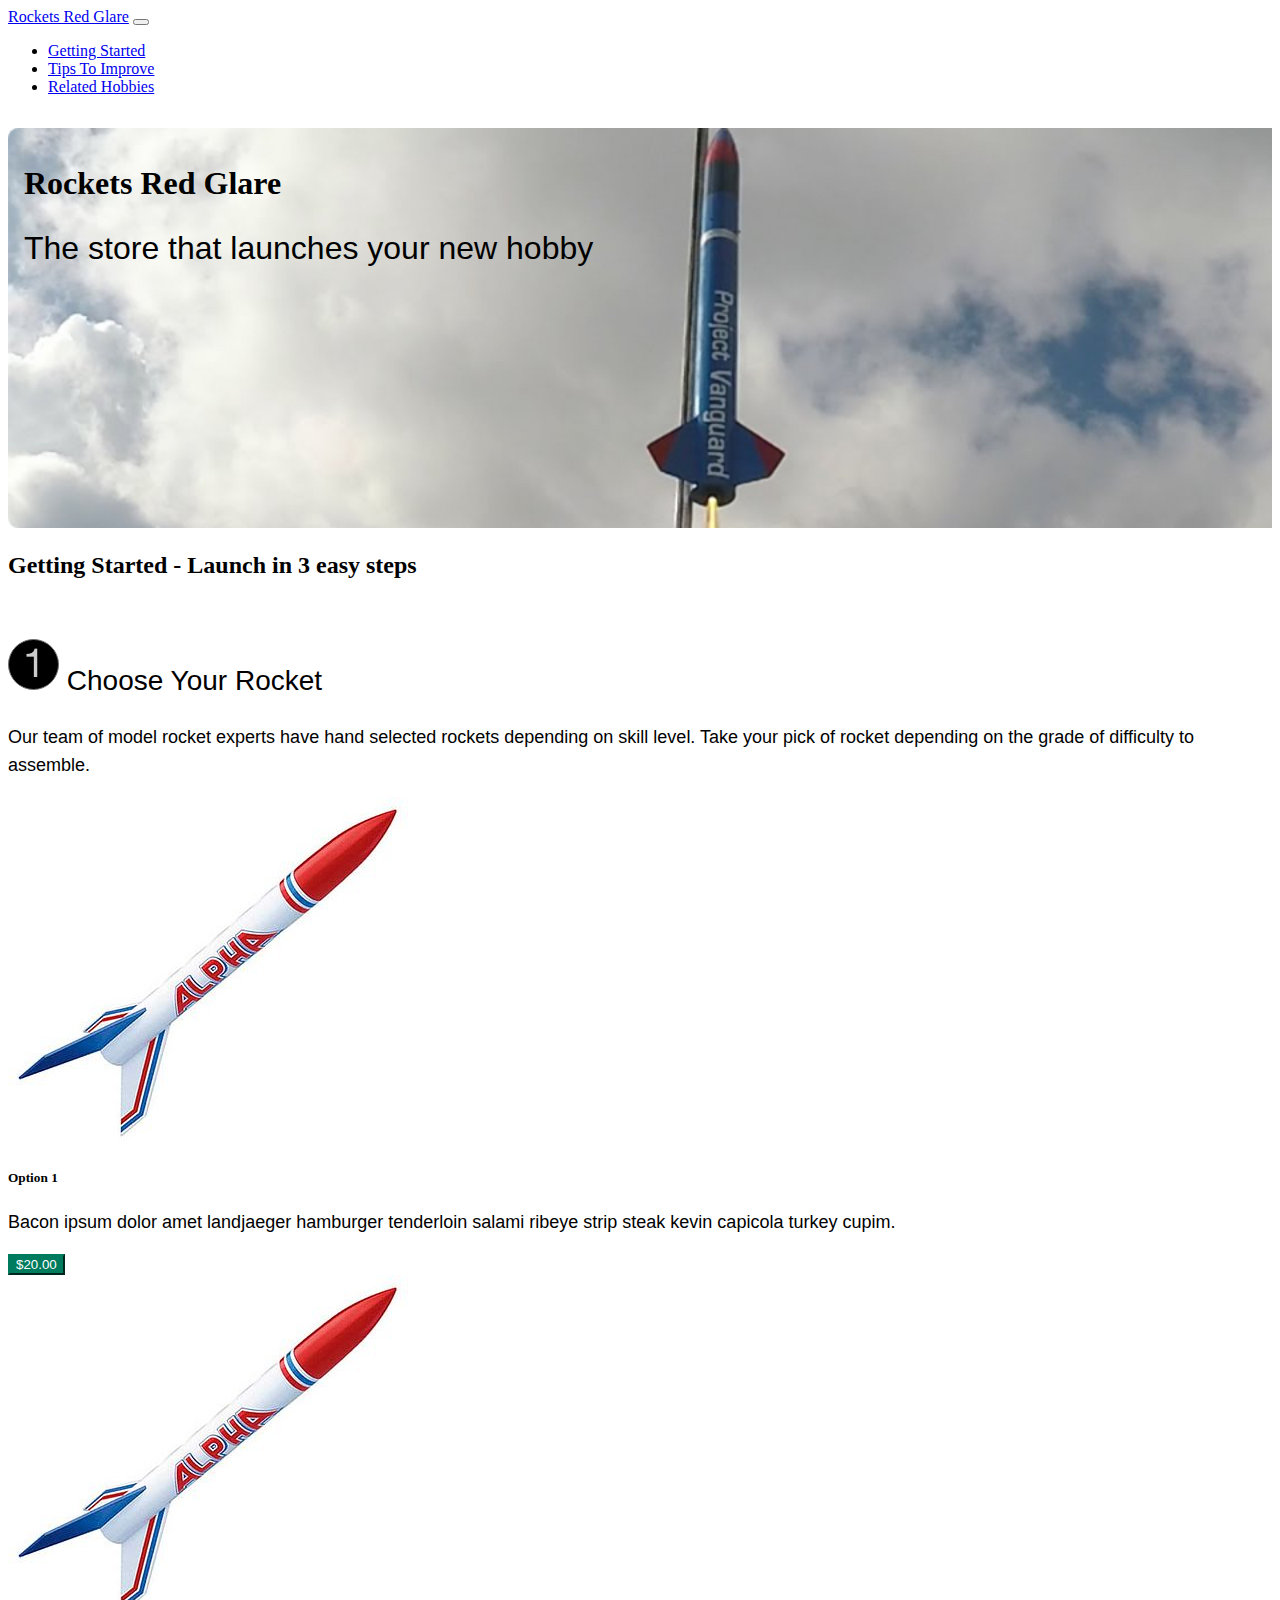
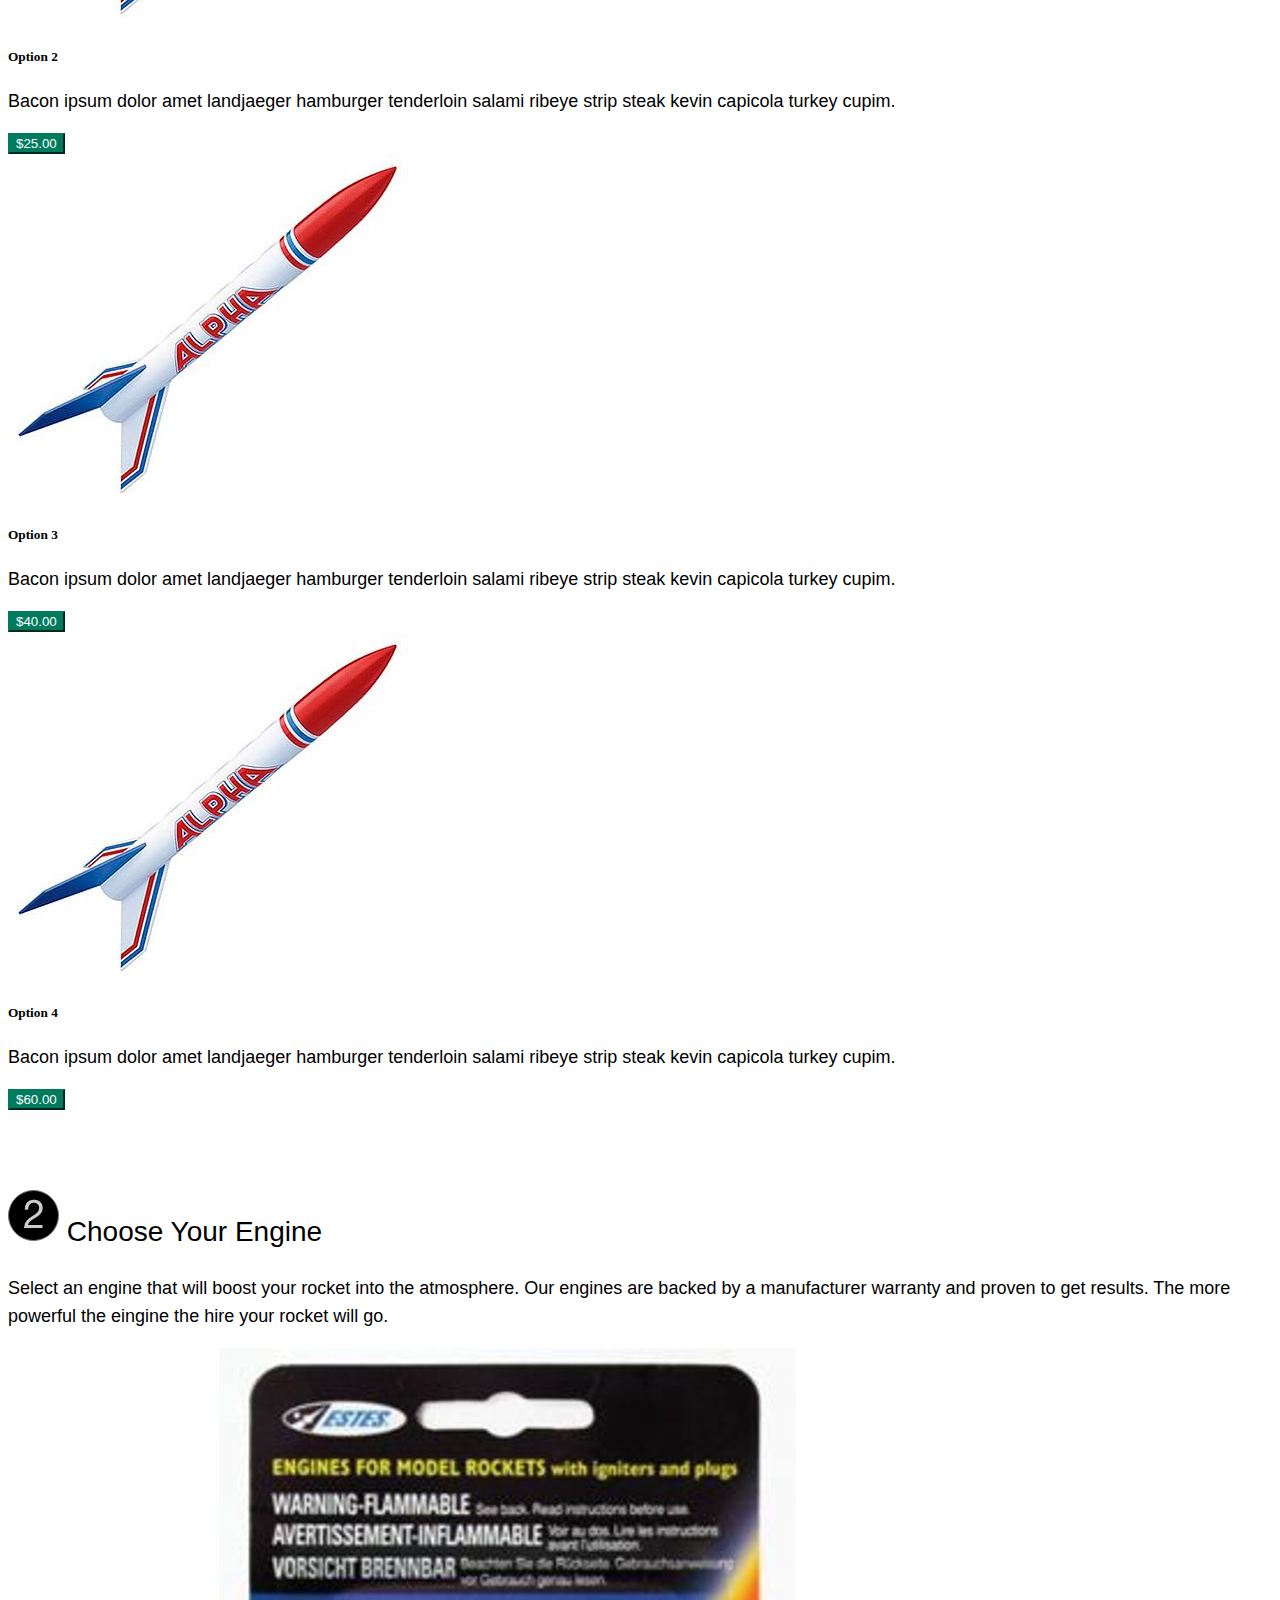
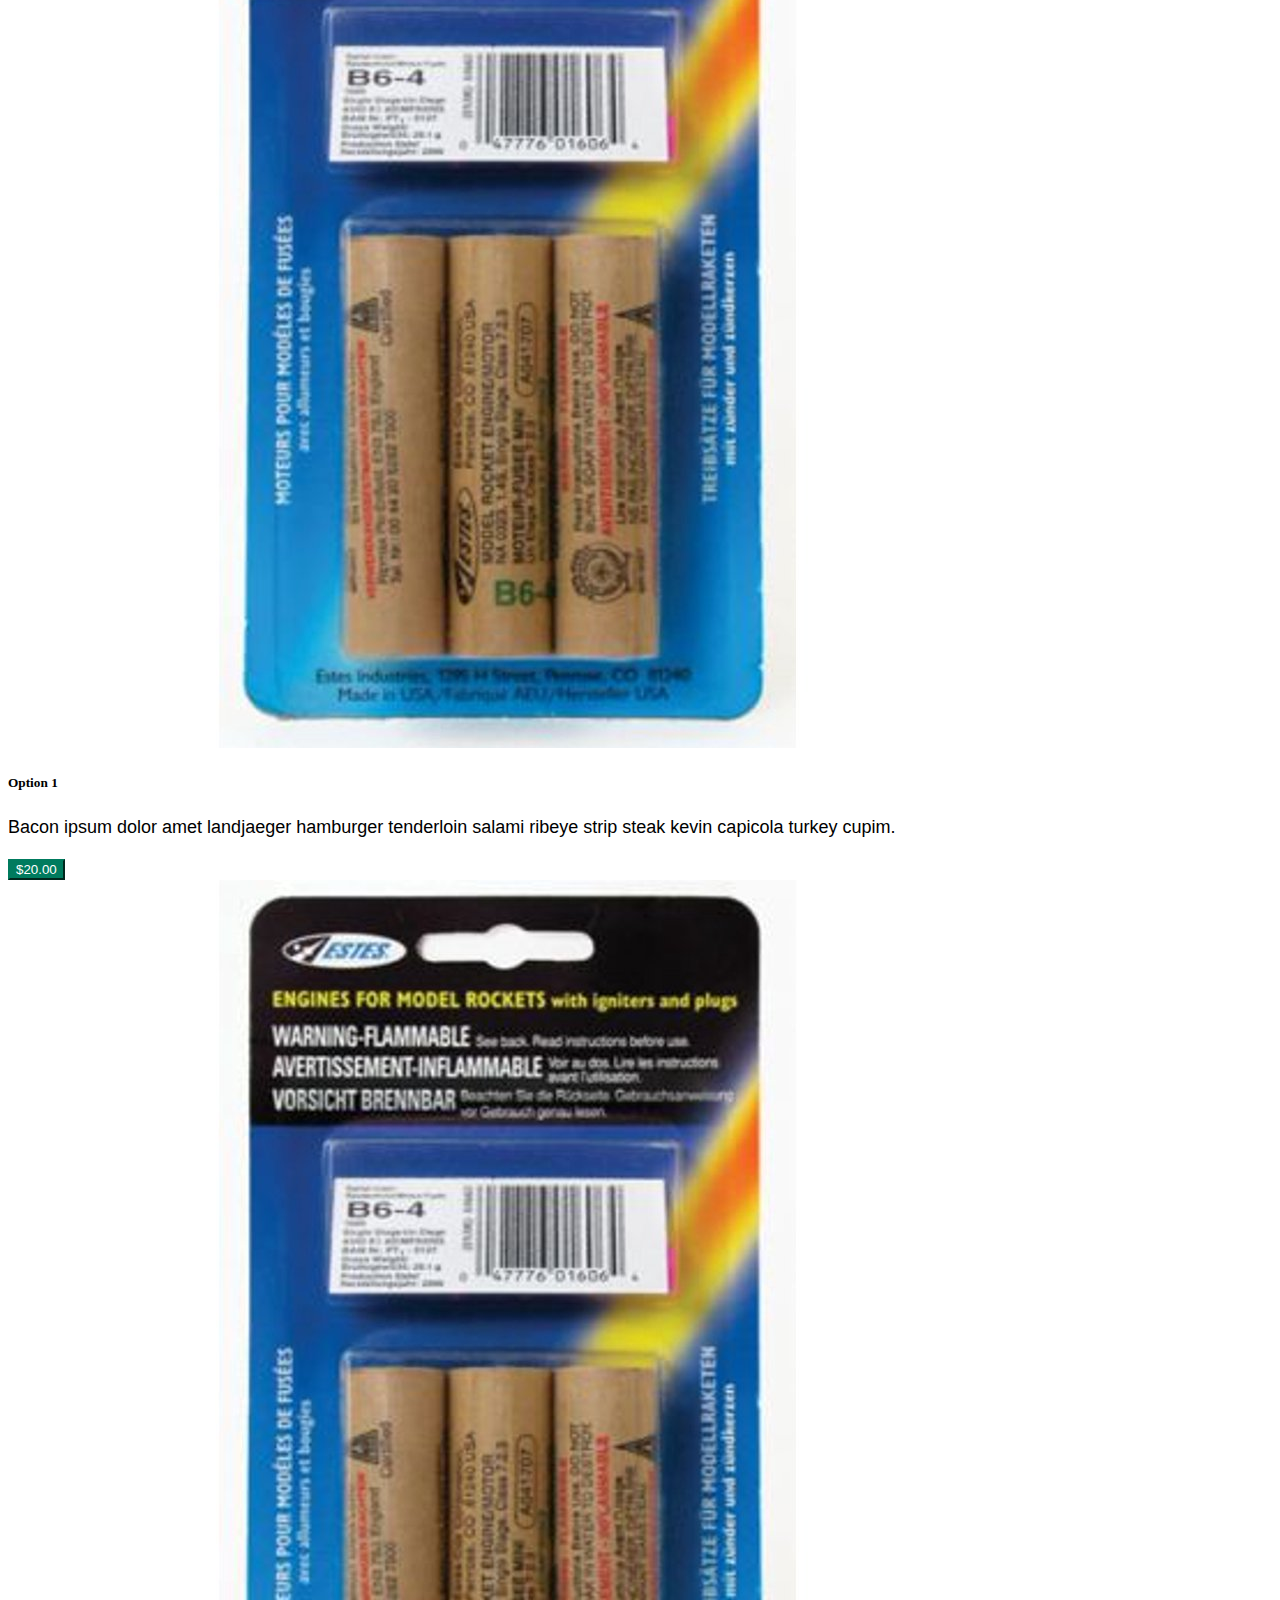
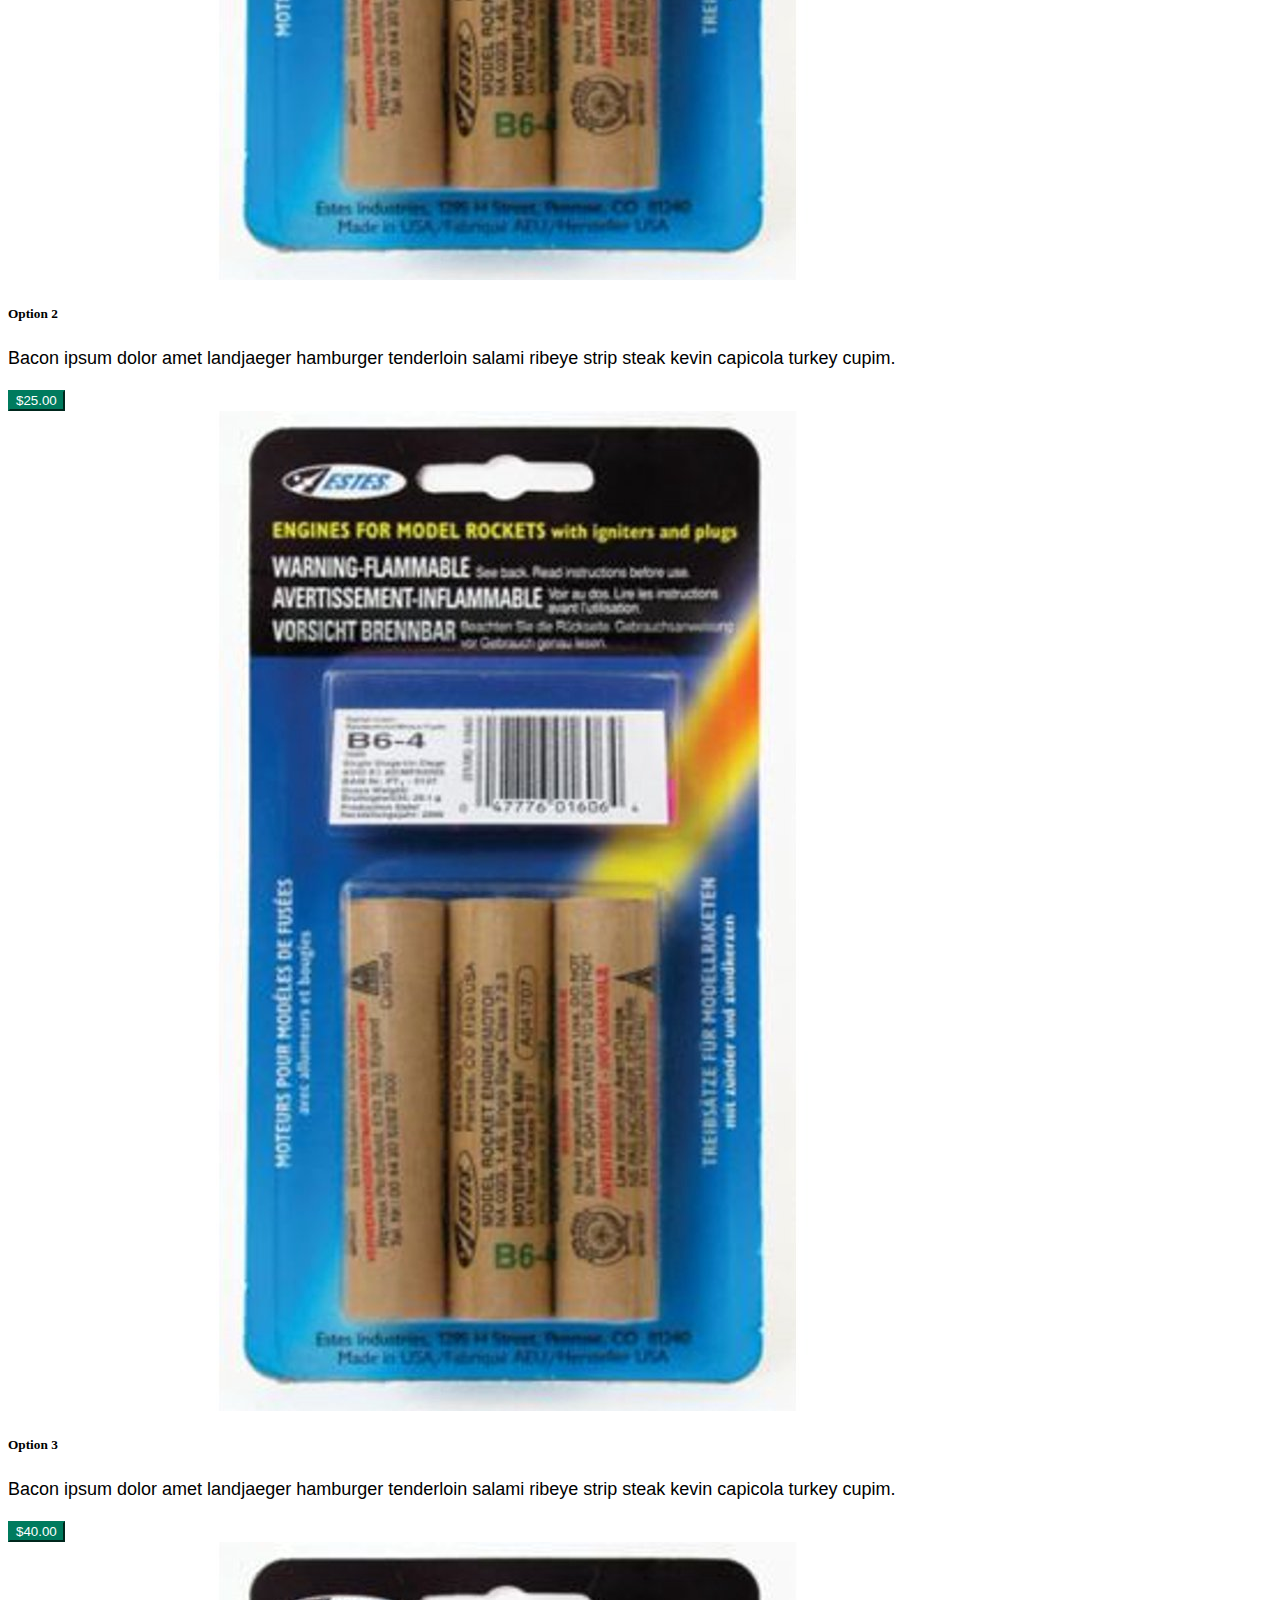
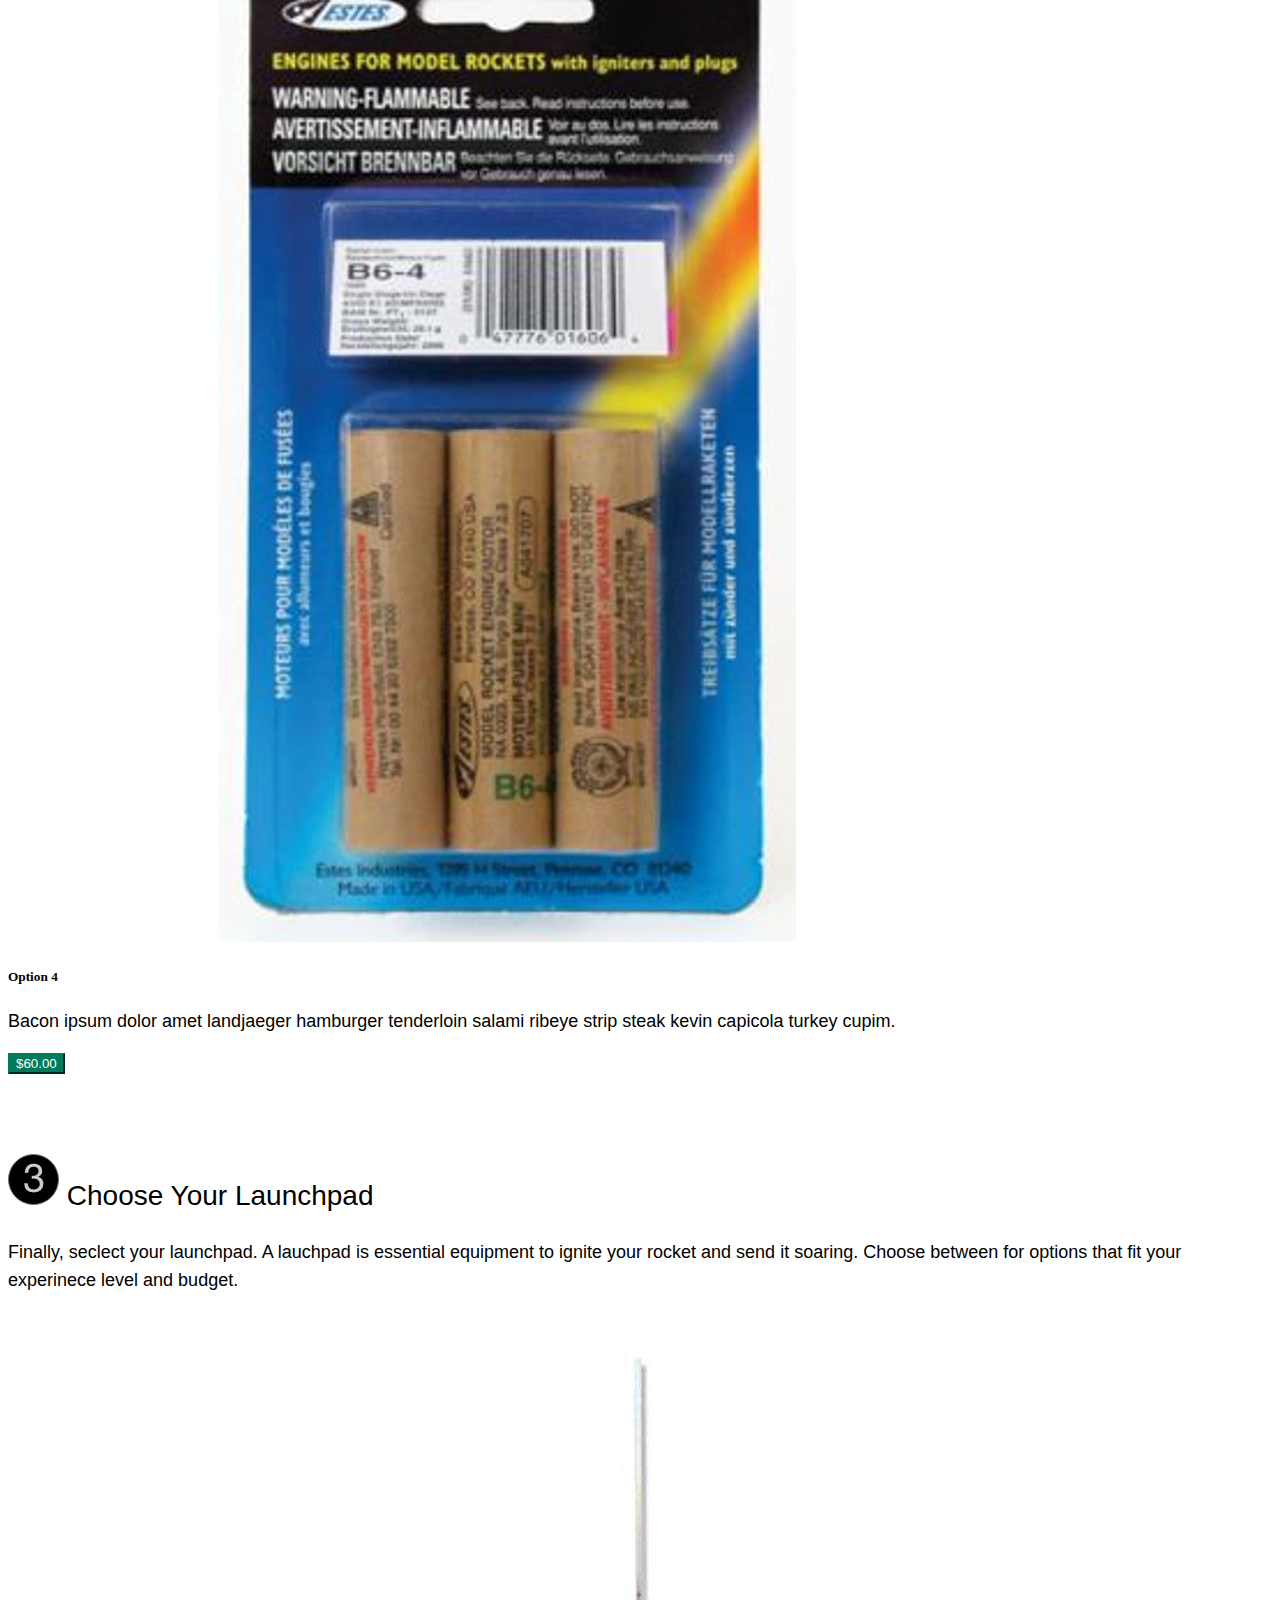
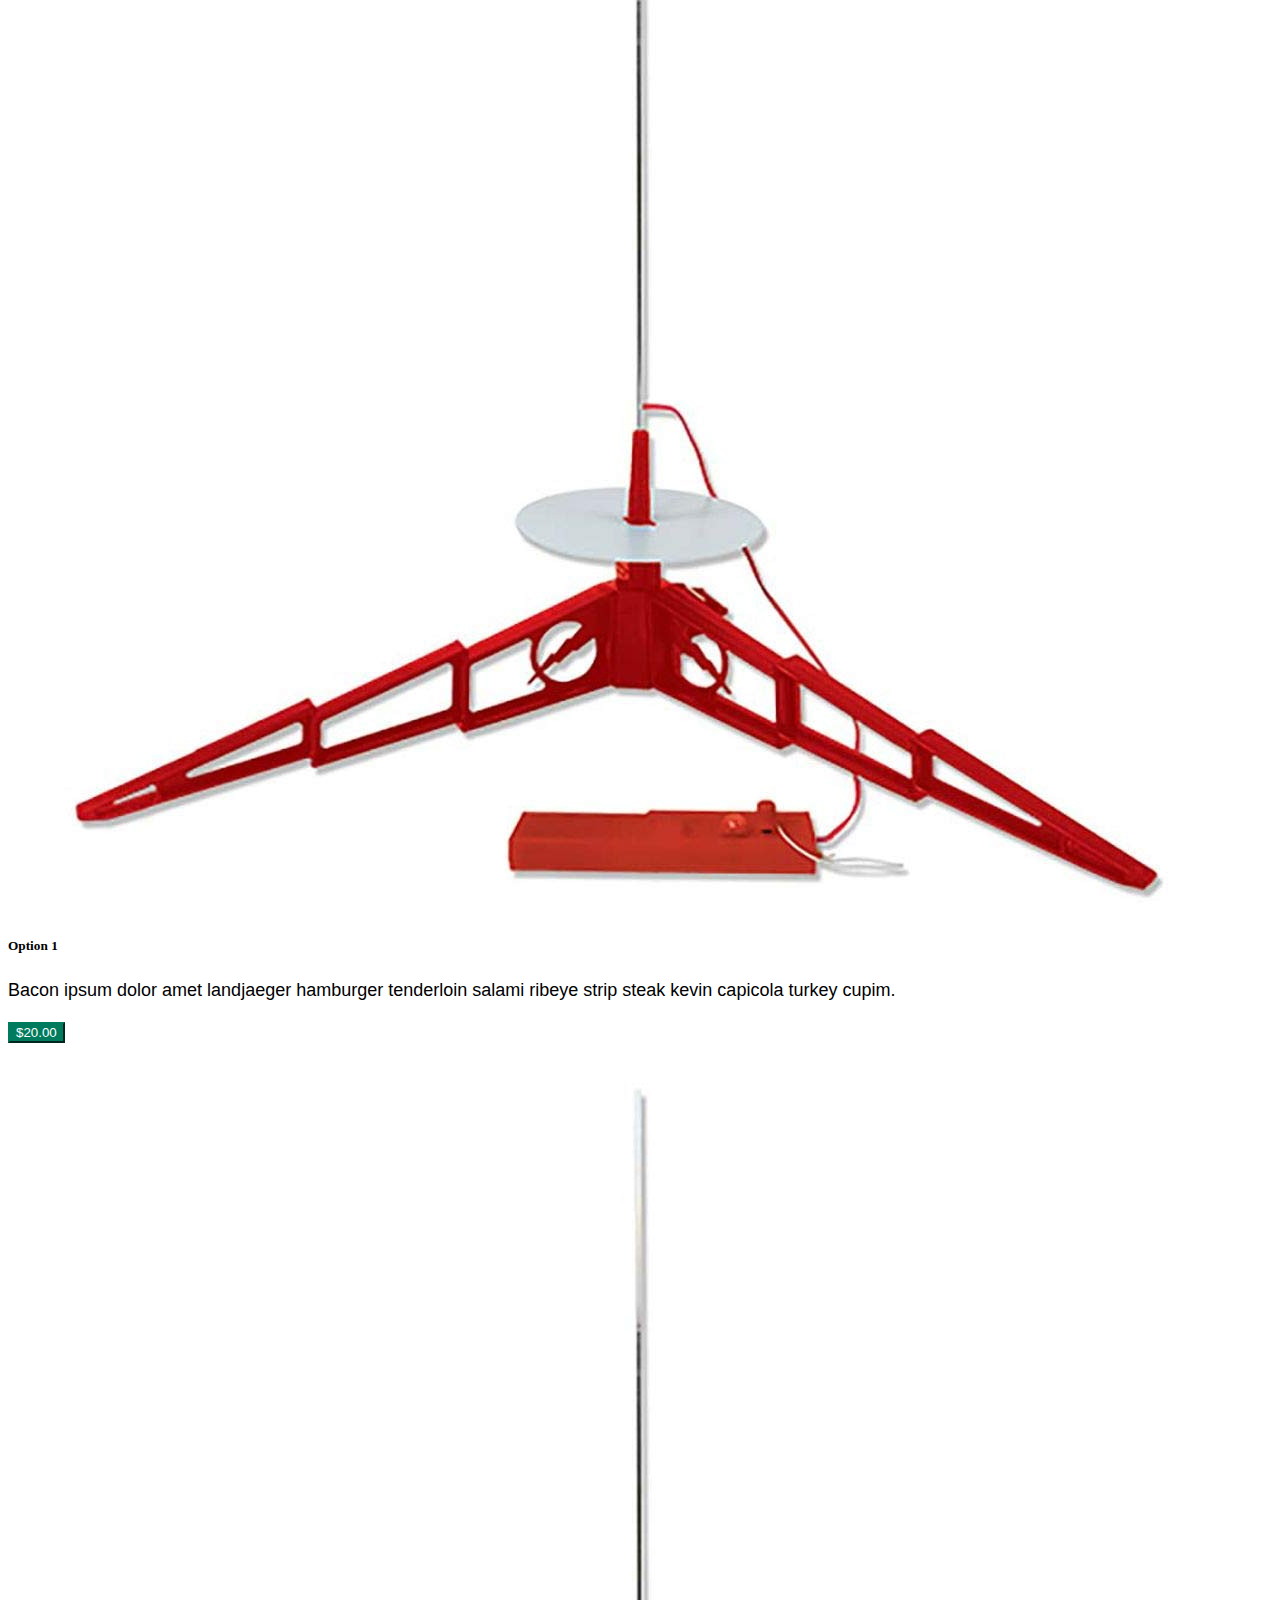
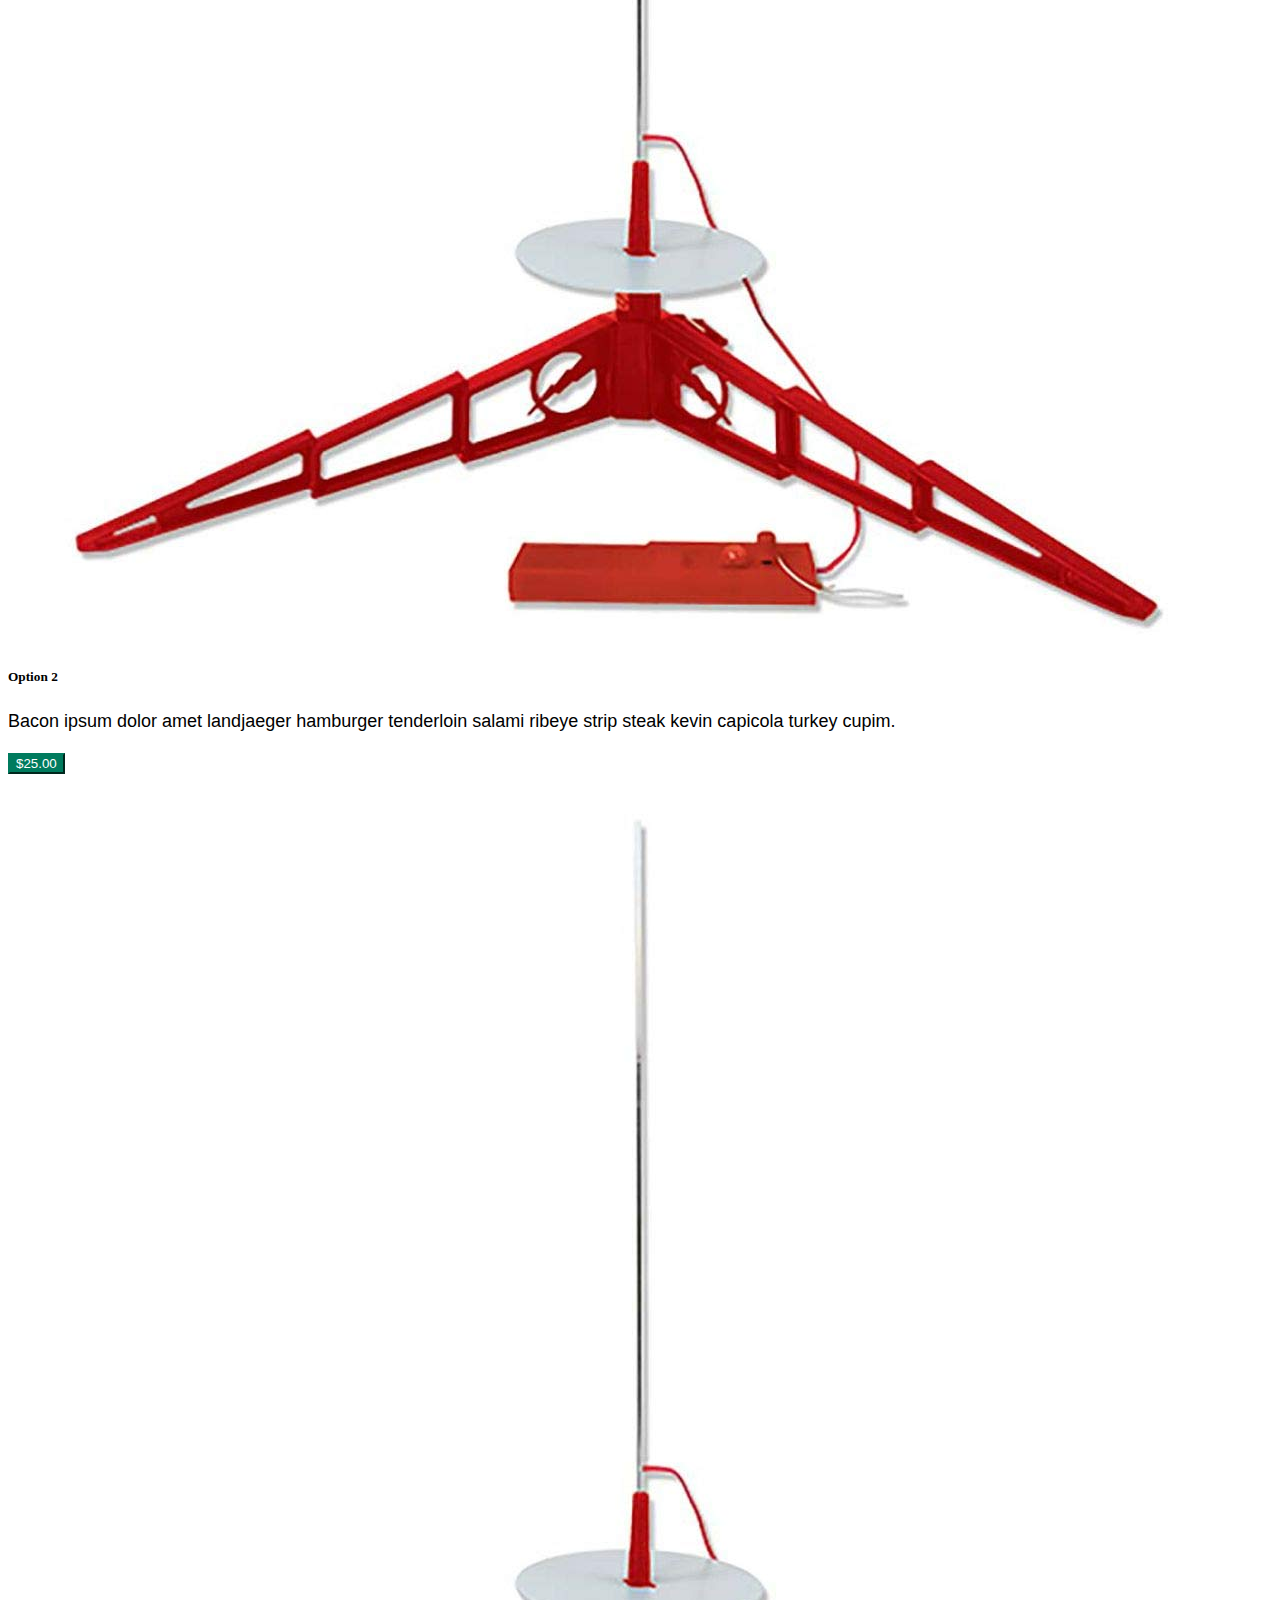
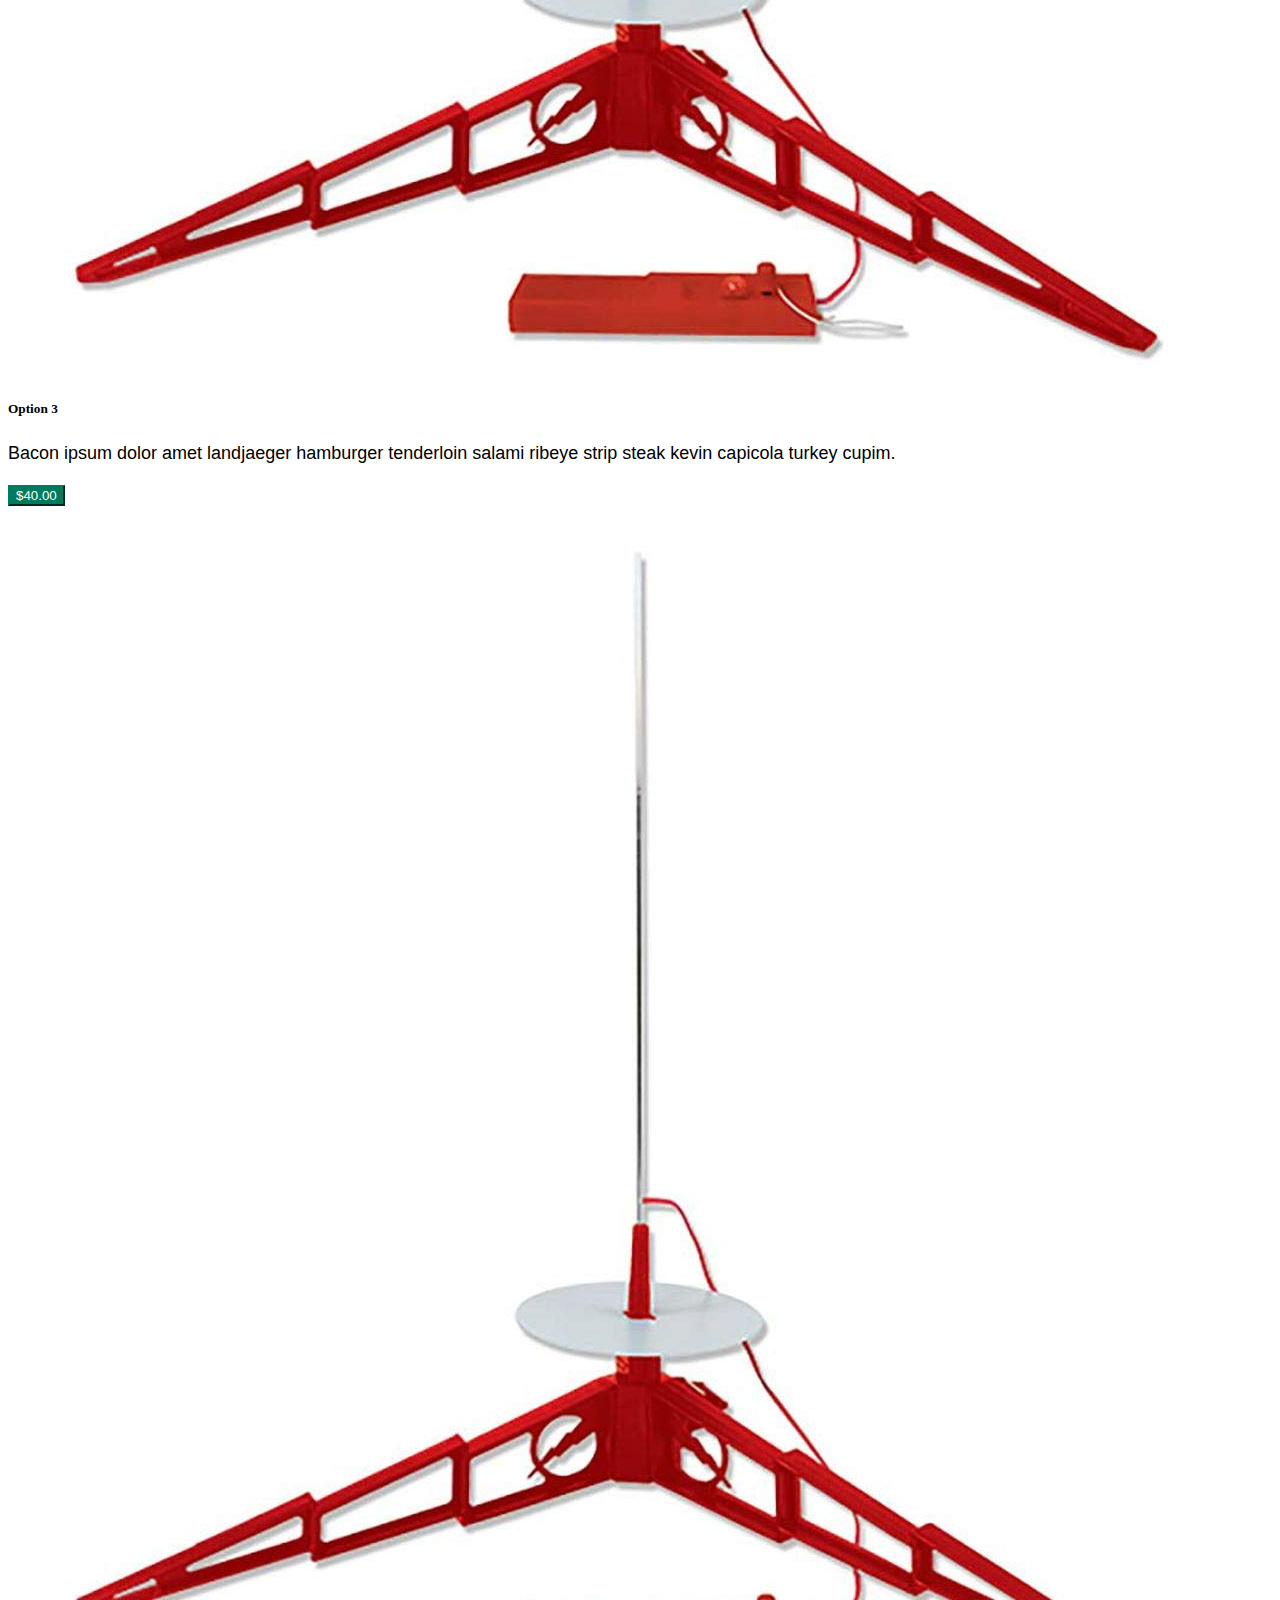
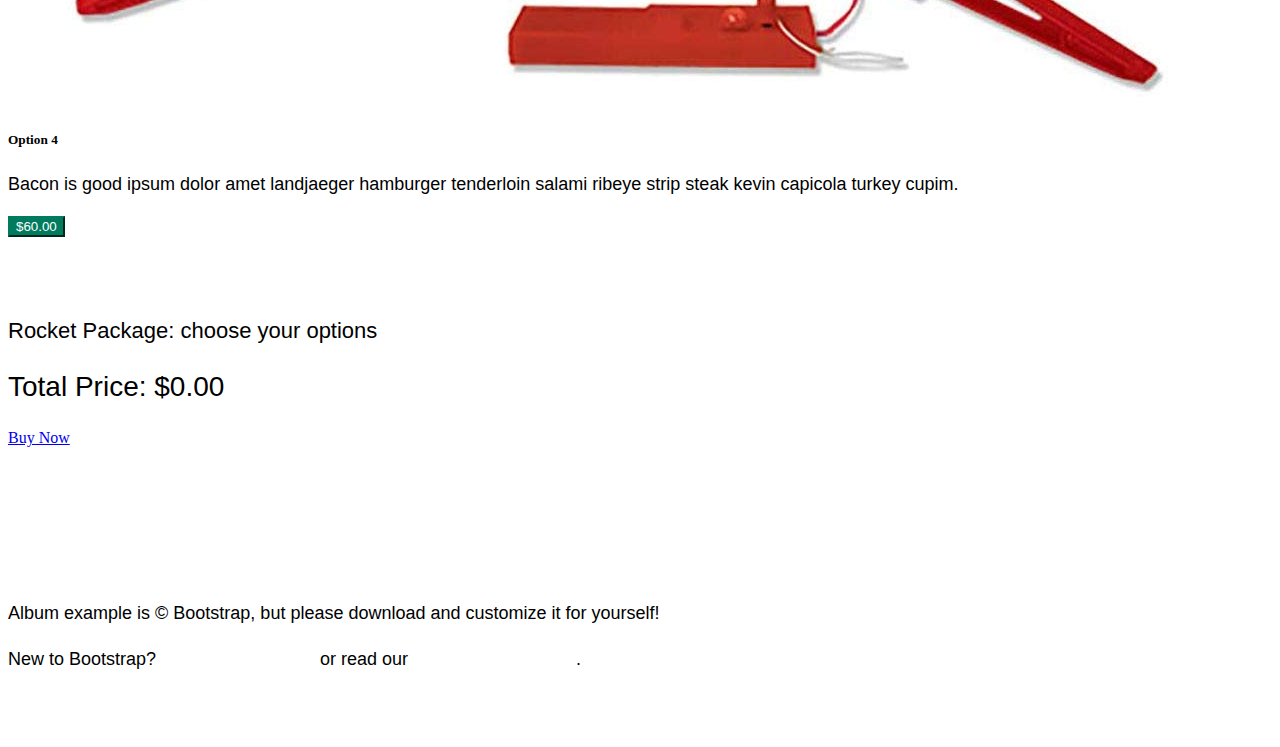
==== commit 4cc147a7: "commit ch ch changes" ====
--- a/index.html
+++ b/index.html
@@ -8,7 +8,8 @@
 
     <!-- Bootstrap CSS -->
     <link href="https://cdn.jsdelivr.net/npm/bootstrap@5.0.0-beta1/dist/css/bootstrap.min.css" rel="stylesheet" integrity="sha384-giJF6kkoqNQ00vy+HMDP7azOuL0xtbfIcaT9wjKHr8RbDVddVHyTfAAsrekwKmP1" crossorigin="anonymous">
-    <link href="styles/styles.css" rel="stylesheet">    
+    <link href="styles/styles.css" rel="stylesheet">
+    <link rel="stylesheet" href="https://cdnjs.cloudflare.com/ajax/libs/font-awesome/4.7.0/css/font-awesome.min.css">    
 
     <!-- Google Analytics tag -->
     <!-- Global site tag (gtag.js) - Google Analytics -->
@@ -212,7 +213,7 @@
 
       <p class="package">Rocket Package: <span id="item">choose your options</span></p>
       <p class="total">Total Price: <span id="cost">$0.00</span></p>
-      <a id="order" class="btn btn-success btn-lg" href="success.html" role="button">Buy Now</a>
+      <a id="order" class="btn btn-success btn-lg" href="#" role="button">Buy Now</a>
 
 
     <footer class="text-muted navbar-dark bg-dark">
--- a/styles/styles.css
+++ b/styles/styles.css
@@ -52,3 +52,133 @@
 h2{
     margin-bottom: 60px;
 }
+
+/* FontAwesome for working BootSnippet :> */
+
+@import url('https://stackpath.bootstrapcdn.com/font-awesome/4.7.0/css/font-awesome.min.css');
+#team {
+    background: #f3f3f3 !important;
+}
+
+.btn-primary:hover,
+.btn-primary:focus {
+    background-color: #108d6f;
+    border-color: #108d6f;
+    box-shadow: none;
+    outline: none;
+}
+
+.btn-primary {
+    color: #fff;
+    background-color: #007b5e;
+    border-color: #007b5e;
+}
+
+section {
+    padding: 60px 0;
+}
+
+section .section-title {
+   /* text-align: center;8
+    color: #007b5e;*/
+    margin-bottom: 50px;
+    /*text-transform: uppercase;*/
+}
+
+#team .card {
+    border: none;
+    background: #ffffff;
+}
+
+.image-flip:hover .backside,
+.image-flip.hover .backside {
+    -webkit-transform: rotateY(0deg);
+    -moz-transform: rotateY(0deg);
+    -o-transform: rotateY(0deg);
+    -ms-transform: rotateY(0deg);
+    transform: rotateY(0deg);
+    border-radius: .25rem;
+}
+
+.image-flip:hover .frontside,
+.image-flip.hover .frontside {
+    -webkit-transform: rotateY(180deg);
+    -moz-transform: rotateY(180deg);
+    -o-transform: rotateY(180deg);
+    transform: rotateY(180deg);
+}
+
+.mainflip {
+    -webkit-transition: 1s;
+    -webkit-transform-style: preserve-3d;
+    -ms-transition: 1s;
+    -moz-transition: 1s;
+    -moz-transform: perspective(1000px);
+    -moz-transform-style: preserve-3d;
+    -ms-transform-style: preserve-3d;
+    transition: 1s;
+    transform-style: preserve-3d;
+    position: relative;
+}
+
+.frontside {
+    position: relative;
+    -webkit-transform: rotateY(0deg);
+    -ms-transform: rotateY(0deg);
+    z-index: 2;
+    margin-bottom: 30px;
+}
+
+.backside {
+    position: absolute;
+    top: 0;
+    left: 0;
+    background: white;
+    -webkit-transform: rotateY(-180deg);
+    -moz-transform: rotateY(-180deg);
+    -o-transform: rotateY(-180deg);
+    -ms-transform: rotateY(-180deg);
+    transform: rotateY(-180deg);
+    -webkit-box-shadow: 5px 7px 9px -4px rgb(158, 158, 158);
+    -moz-box-shadow: 5px 7px 9px -4px rgb(158, 158, 158);
+    box-shadow: 5px 7px 9px -4px rgb(158, 158, 158);
+}
+
+.frontside,
+.backside {
+    -webkit-backface-visibility: hidden;
+    -moz-backface-visibility: hidden;
+    -ms-backface-visibility: hidden;
+    backface-visibility: hidden;
+    -webkit-transition: 1s;
+    -webkit-transform-style: preserve-3d;
+    -moz-transition: 1s;
+    -moz-transform-style: preserve-3d;
+    -o-transition: 1s;
+    -o-transform-style: preserve-3d;
+    -ms-transition: 1s;
+    -ms-transform-style: preserve-3d;
+    transition: 1s;
+    transform-style: preserve-3d;
+}
+
+.frontside .card,
+.backside .card {
+    min-height: 312px;
+}
+
+.backside .card a {
+    font-size: 18px;
+    color: #007b5e !important;
+}
+
+.frontside .card .card-title,
+.backside .card .card-title {
+    color: #007b5e !important;
+}
+
+.frontside .card .card-body img {
+    width: 120px;
+    height: 120px;
+    border-radius: 50%;
+}
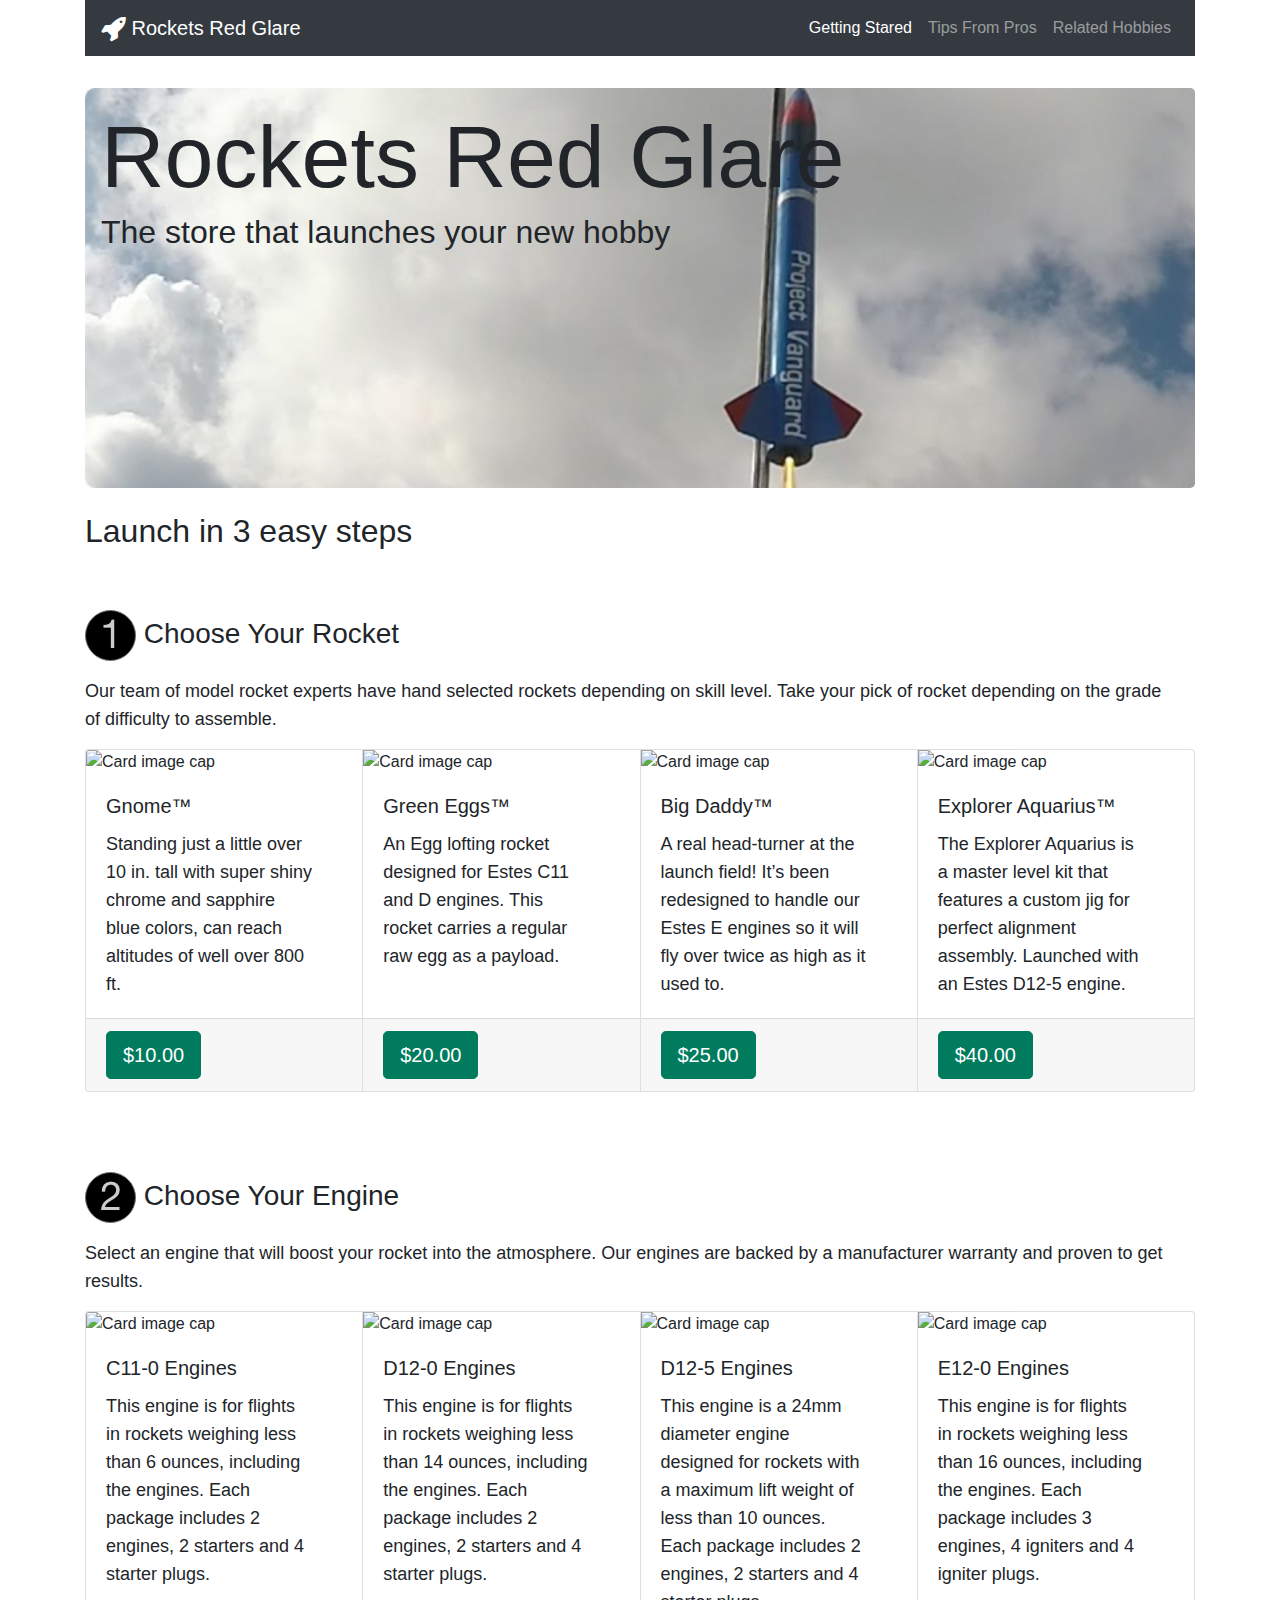
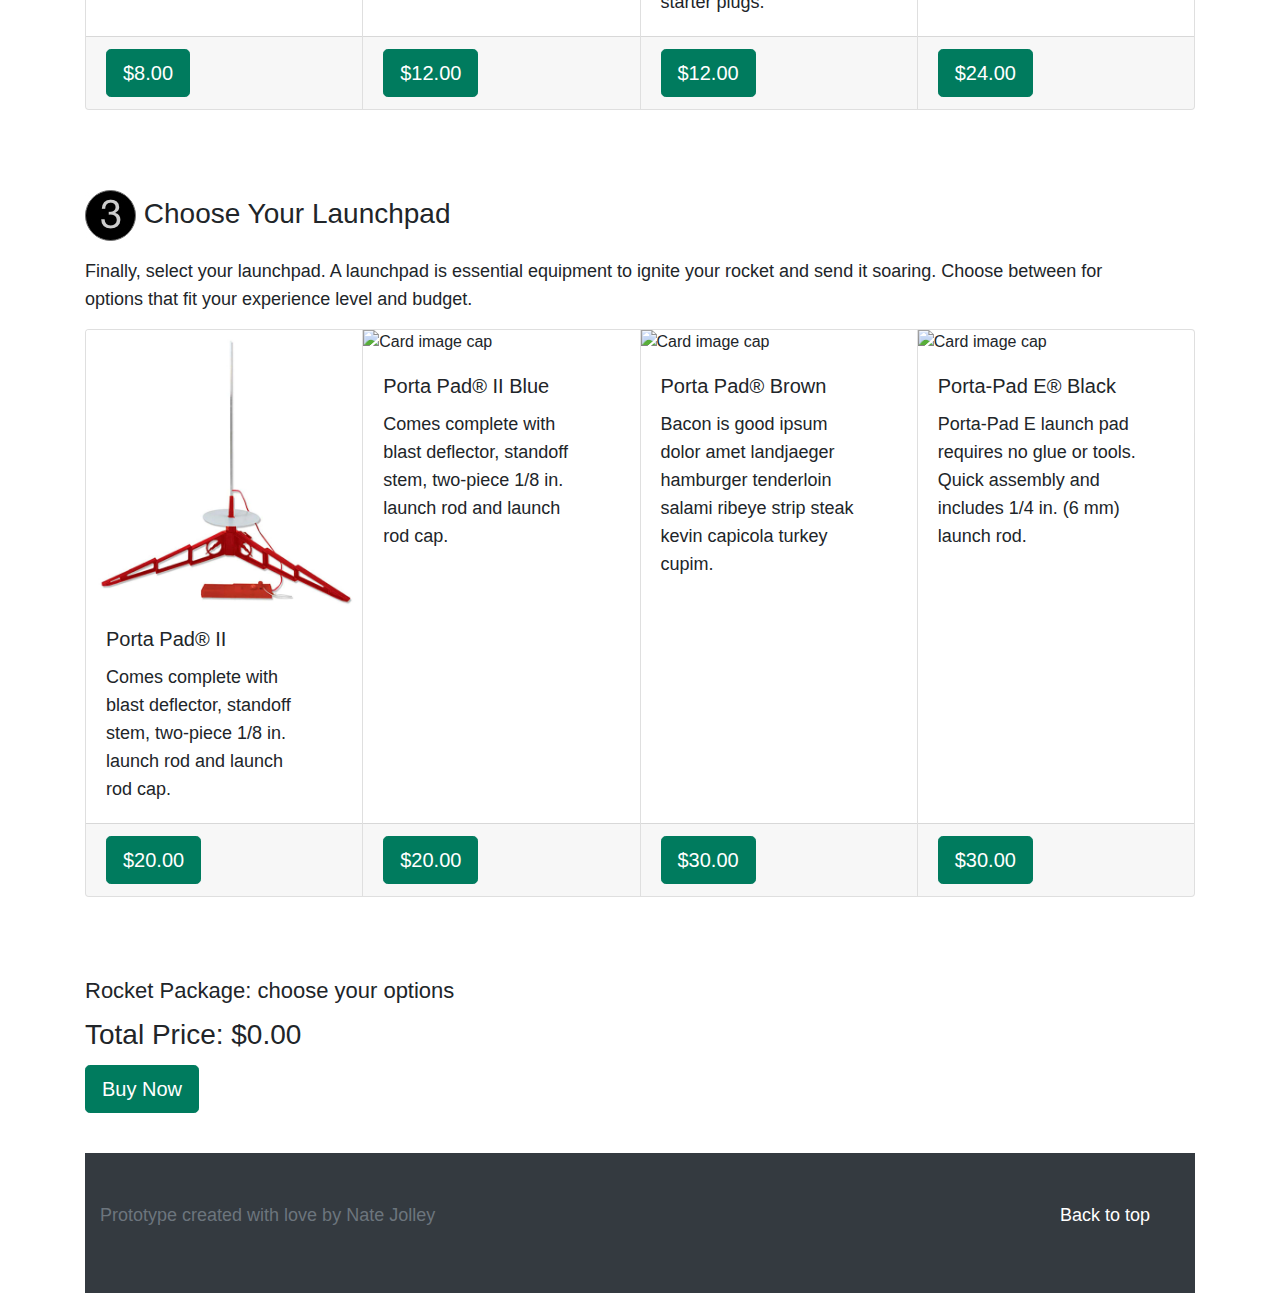
==== commit 0ba3306e: "push changes to dev" ====
--- a/index.html
+++ b/index.html
@@ -7,7 +7,7 @@
 
 
     <!-- Bootstrap CSS -->
-    <link href="https://cdn.jsdelivr.net/npm/bootstrap@5.0.0-beta1/dist/css/bootstrap.min.css" rel="stylesheet" integrity="sha384-giJF6kkoqNQ00vy+HMDP7azOuL0xtbfIcaT9wjKHr8RbDVddVHyTfAAsrekwKmP1" crossorigin="anonymous">
+    <link rel="stylesheet" href="https://maxcdn.bootstrapcdn.com/bootstrap/4.0.0/css/bootstrap.min.css" integrity="sha384-Gn5384xqQ1aoWXA+058RXPxPg6fy4IWvTNh0E263XmFcJlSAwiGgFAW/dAiS6JXm" crossorigin="anonymous">
     <link href="styles/styles.css" rel="stylesheet">
     <link rel="stylesheet" href="https://cdnjs.cloudflare.com/ajax/libs/font-awesome/4.7.0/css/font-awesome.min.css">    
 
@@ -39,192 +39,197 @@
     <div class="container">    
       <!-- navbar -->
       <nav class="navbar navbar-expand-lg navbar-dark bg-dark">
-        <div class="container-fluid">
-          <a class="navbar-brand" href="#">Rockets Red Glare</a>
-          <button class="navbar-toggler" type="button" data-bs-toggle="collapse" data-bs-target="#navbarNav" aria-controls="navbarNav" aria-expanded="false" aria-label="Toggle navigation">
-            <span class="navbar-toggler-icon"></span>
-          </button>
-          <div class="collapse navbar-collapse justify-content-end" id="navbarNav">
-            <ul class="navbar-nav">
-              <li class="nav-item">
-                <a class="nav-link active" aria-current="page" href="#">Getting Started</a>
-              </li>
-              <li class="nav-item">
-                <a class="nav-link" href="tips.html">Tips To Improve</a>
-              </li>
-              <li class="nav-item">
-                <a class="nav-link" href="realted-hobbies.html">Related Hobbies</a>
-              </li>
-            </ul>
-          </div>
-        </nav>
+        <a class="navbar-brand" href="#"><i class="fa fa-rocket fa-lg" aria-hidden="true"></i> Rockets Red Glare</a>
+        <button class="navbar-toggler" type="button" data-toggle="collapse" data-target="#navbarNavAltMarkup" aria-controls="navbarNavAltMarkup" aria-expanded="false" aria-label="Toggle navigation">
+          <span class="navbar-toggler-icon"></span>
+        </button>
+        <div class="collapse navbar-collapse" id="navbarNavAltMarkup">
+          <div class="navbar-nav ml-auto">
+            <a class="nav-item nav-link ml-auto active" href="#">Getting Stared <span class="sr-only">(current)</span></a>
+            <a class="nav-item nav-link ml-auto" href="tips.html">Tips From Pros</a>
+            <a class="nav-item nav-link ml-auto" href="related-hobbies.html">Related Hobbies</a>
+          </div>
+        </div>
+      </nav>
     </div>
 
   <div class="container">    
-    <div class="jumbotron">
+    <div class="jumbotron d-none d-md-block">
       <h1 class="display-2">Rockets Red Glare</h1>
       <p class="lead">The store that launches your new hobby</p>
     </div>
        
-    <h2>Getting Started - Launch in 3 easy steps</h2>
+    <h2 class="text-lg-left text-center">Launch in 3 easy steps</h2>
     
     <!-- Choose your rocket-->
-    <p class="choice"><img src="images/choose-1.jpg"> Choose Your Rocket</p>
-    <p>Our team of model rocket experts have hand selected rockets depending on skill level. Take your pick of rocket depending on the grade of difficulty to assemble.</p>
+    <p class="choice text-lg-left text-center"><img src="images/choose-1.jpg"> Choose Your Rocket</p>
+    <p class="text-lg-left text-center">Our team of model rocket experts have hand selected rockets depending on skill level. Take your pick of rocket depending on the grade of difficulty to assemble.</p>
     <div id="chooseRocket" class="card-group">
-      <div class="card">
-        <img class="card-img-top" src="images/est1225.jpg" alt="Card image cap">
-        <div class="card-body">
-          <h5 class="card-title">Option 1</h5>
-          <p class="card-text">Bacon ipsum dolor amet landjaeger hamburger tenderloin salami ribeye strip steak kevin capicola turkey cupim.</p>
-        </div>
-        <div class="card-footer">
-          <button id="rocket1" type="button" class="btn btn-primary btn-lg" value="20">$20.00</button>
-        </div>
-      </div>
-      <div class="card">
-        <img class="card-img-top" src="images/est1225.jpg" alt="Card image cap">
-        <div class="card-body">
-          <h5 class="card-title">Option 2</h5>
-          <p class="card-text">Bacon ipsum dolor amet landjaeger hamburger tenderloin salami ribeye strip steak kevin capicola turkey cupim.</p>
-        </div>
-        <div class="card-footer">
-          <button id="rocket2" type="button" class="btn btn-primary btn-lg" value="25">$25.00</button>
-        </div>
-      </div>
-      <div class="card">
-        <img class="card-img-top" src="images/est1225.jpg" alt="Card image cap">
-        <div class="card-body">
-          <h5 class="card-title">Option 3</h5>
-          <p class="card-text">Bacon ipsum dolor amet landjaeger hamburger tenderloin salami ribeye strip steak kevin capicola turkey cupim.</p>
-        </div>
-        <div class="card-footer">
-          <button id="rocket3" type="button" class="btn btn-primary btn-lg" value="40">$40.00</button>
-        </div>
-      </div>
-      <div class="card">
-        <img class="card-img-top" src="images/est1225.jpg" alt="Card image cap">
-        <div class="card-body">
-          <h5 class="card-title">Option 4</h5>
-          <p class="card-text">Bacon ipsum dolor amet landjaeger hamburger tenderloin salami ribeye strip steak kevin capicola turkey cupim.</p>
-        </div>
-        <div class="card-footer">
-          <button id="rocket4" type="button" class="btn btn-primary btn-lg" value="60">$60.00</button>
+      <div class="card text-lg-left text-center">
+        <img class="card-img-top" src="https://estesrockets.com/wp-content/uploads/2020/07/ESTES_IMG_Gnome_Straight_1000x1000px_Web_0886.jpg" alt="Card image cap">
+        <div class="card-body">
+          <h5 class="card-title">Gnome&trade;</h5>
+          <p class="card-text">Standing just a little over 10 in. tall with super shiny chrome and sapphire blue colors, 
+            can reach altitudes of well over 800 ft.</p>
+        </div>
+        <div class="card-footer">
+          <button id="0" type="button" class="btn btn-primary btn-lg option" value="10">$10.00</button>
+        </div>
+      </div>
+      <div class="card text-lg-left text-center">
+        <img class="card-img-top" src="https://estesrockets.com/wp-content/uploads/2013/11/ESTES_IMG_Product_GreenEggs_1718_Straight_1000x1000px_Web.jpg" alt="Card image cap">
+        <div class="card-body">
+          <h5 class="card-title">Green Eggs&trade;</h5>
+          <p class="card-text">An Egg lofting rocket designed for Estes C11 and D engines. This rocket carries a regular             
+            raw egg as a payload.</p>
+        </div>
+        <div class="card-footer">
+          <button id="1" type="button" class="btn btn-primary btn-lg option" value="20">$20.00</button>
+        </div>
+      </div>
+      <div class="card text-lg-left text-center">
+        <img class="card-img-top" src="https://estesrockets.com/wp-content/uploads/2013/11/002162_main_1_2.png" alt="Card image cap">
+        <div class="card-body">
+          <h5 class="card-title">Big Daddy&trade;</h5>
+          <p class="card-text">A real head-turner at the launch field! It’s been redesigned to 
+            handle our Estes E engines so it will fly over twice as high as it used to.</p>
+        </div>
+        <div class="card-footer">
+          <button id="2" type="button" class="btn btn-primary btn-lg option" value="25">$25.00</button>
+        </div>
+      </div>
+      <div class="card text-lg-left text-center">
+        <img class="card-img-top" src="https://estesrockets.com/wp-content/uploads/2018/09/007253_main.jpg" alt="Card image cap">
+        <div class="card-body">
+          <h5 class="card-title">Explorer Aquarius&trade;</h5>
+          <p class="card-text">The Explorer Aquarius is a master level kit that features a custom jig for perfect alignment assembly. 
+            Launched with an Estes D12-5 engine.</p>
+        </div>
+        <div class="card-footer">
+          <button id="3" type="button" class="btn btn-primary btn-lg option" value="40">$40.00</button>
         </div>
       </div>
     </div>
 
     <!-- Choose your engine-->
-    <p class="choice"><img src="images/choose-2.jpg"> Choose Your Engine</p>
-    <p>
-      Select an engine that will boost your rocket into the atmosphere. Our engines are backed by a manufacturer warranty and proven to get results. 
-      The more powerful the eingine the hire your rocket will go.
+    <p class="choice text-lg-left text-center"><img src="images/choose-2.jpg"> Choose Your Engine</p>
+    <p class="text-lg-left text-center">
+      Select an engine that will boost your rocket into the atmosphere. Our engines are backed by a manufacturer 
+      warranty and proven to get results.
     </p>
     <div id="chooseengine" class="card-group">
-      <div class="card">
-        <img class="card-img-top" src="images/engines.jpeg" alt="Card image cap">
-          <div class="card-body">
-            <h5 class="card-title">Option 1</h5>
-            <p class="card-text">Bacon ipsum dolor amet landjaeger hamburger tenderloin salami ribeye strip steak kevin capicola turkey cupim.</p>
-          </div>
-          <div class="card-footer">
-            <button id="engine1" type="button" class="btn btn-primary btn-lg" value="20">$20.00</button>
-          </div>
-      </div>
-      <div class="card">
-        <img class="card-img-top" src="images/engines.jpeg" alt="Card image cap">
-        <div class="card-body">
-          <h5 class="card-title">Option 2</h5>
-            <p class="card-text">Bacon ipsum dolor amet landjaeger hamburger tenderloin salami ribeye strip steak kevin capicola turkey cupim.</p>
-          </div>
-          <div class="card-footer">
-            <button id="engine2" type="button" class="btn btn-primary btn-lg" value="25">$25.00</button>
-          </div>
-        </div>
-        <div class="card">
-          <img class="card-img-top" src="images/engines.jpeg" alt="Card image cap">
-          <div class="card-body">
-            <h5 class="card-title">Option 3</h5>
-            <p class="card-text">Bacon ipsum dolor amet landjaeger hamburger tenderloin salami ribeye strip steak kevin capicola turkey cupim.</p>
-          </div>
-          <div class="card-footer">
-            <button id="engine3" type="button" class="btn btn-primary btn-lg" value="40">$40.00</button>
-          </div>
-        </div>
-        <div class="card">
-          <img class="card-img-top" src="images/engines.jpeg" alt="Card image cap">
-          <div class="card-body">
-            <h5 class="card-title">Option 4</h5>
-            <p class="card-text">Bacon ipsum dolor amet landjaeger hamburger tenderloin salami ribeye strip steak kevin capicola turkey cupim.</p>
-          </div>
-          <div class="card-footer">
-            <button id="engine4" type="button" class="btn btn-primary btn-lg" value="60">$60.00</button>
+      <div class="card text-lg-left text-center">
+        <img class="card-img-top" src="https://estesrockets.com/wp-content/uploads/2019/03/1521-C11-0-Engine.jpg" alt="Card image cap">
+          <div class="card-body">
+            <h5 class="card-title">C11-0 Engines</h5>
+            <p class="card-text">This engine is for flights in rockets weighing less than 6 ounces, including the engines. 
+              Each package includes 2 engines, 2 starters and 4 starter plugs.</p>
+          </div>
+          <div class="card-footer">
+            <button id="4" type="button" class="btn btn-primary btn-lg option" value="8">$8.00</button>
+          </div>
+      </div>
+      <div class="card text-lg-left text-center">
+        <img class="card-img-top" src="https://estesrockets.com/wp-content/uploads/2019/03/1565-D12-0-Engine.jpg" alt="Card image cap">
+        <div class="card-body">
+          <h5 class="card-title">D12-0 Engines</h5>
+            <p class="card-text">This engine is for flights in rockets weighing less than 14 ounces, including the engines. 
+              Each package includes 2 engines, 2 starters and 4 starter plugs.</p>
+          </div>
+          <div class="card-footer">
+            <button id="5" type="button" class="btn btn-primary btn-lg option" value="12">$12.00</button>
+          </div>
+        </div>
+        <div class="card text-lg-left text-center">
+          <img class="card-img-top" src="https://estesrockets.com/wp-content/uploads/2019/03/1567-D12-5-Engine.jpg" alt="Card image cap">
+          <div class="card-body">
+            <h5 class="card-title">D12-5 Engines</h5>
+            <p class="card-text">This engine is a 24mm diameter engine designed for rockets with a maximum lift 
+              weight of less than 10 ounces. Each package includes 2 engines, 2 starters and 4 starter plugs.</p>
+          </div>
+          <div class="card-footer">
+            <button id="6" type="button" class="btn btn-primary btn-lg option" value="12">$12.00</button>
+          </div>
+        </div>
+        <div class="card text-lg-left text-center">
+          <img class="card-img-top" src="https://estesrockets.com/wp-content/uploads/2019/03/1691-E12-0-Engine.jpg" alt="Card image cap">
+          <div class="card-body">
+            <h5 class="card-title">E12-0 Engines</h5>
+            <p class="card-text">This engine is for flights in rockets weighing less than 16 ounces, 
+              including the engines. Each package includes 3 engines, 4 igniters and 4 igniter plugs.</p>
+          </div>
+          <div class="card-footer">
+            <button id="7" type="button" class="btn btn-primary btn-lg option" value="24">$24.00</button>
           </div>
         </div>
       </div>
 
       <!-- Choose your launchpad-->  
-      <p class="choice"><img src="images/choose-3.jpg"> Choose Your Launchpad</p>
-      <p>Finally, seclect your launchpad. A lauchpad is essential equipment to ignite your rocket and send it soaring.  
-            Choose between for options that fit your experinece level and budget.
+      <p class="choice text-lg-left text-center"><img src="images/choose-3.jpg"> Choose Your Launchpad</p>
+      <p class="text-lg-left text-center">Finally, select your launchpad. A launchpad is essential equipment to ignite your rocket and send it soaring. 
+        Choose between for options that fit your experience level and budget.
       </p>
       <div id="chooselaunchpad" class="card-group">
-        <div class="card">
+        <div class="card text-lg-left text-center">
           <img class="card-img-top" src="images/launchpad.jpg" alt="Card image cap">
             <div class="card-body">
-              <h5 class="card-title">Option 1</h5>
-              <p class="card-text">Bacon ipsum dolor amet landjaeger hamburger tenderloin salami ribeye strip steak kevin capicola turkey cupim.</p>
+              <h5 class="card-title">Porta Pad&reg; II</h5>
+              <p class="card-text">Comes complete with blast deflector, standoff stem, two-piece 1/8 in. 
+                launch rod and launch rod cap.</p>
             </div>
             <div class="card-footer">
-              <button id="launchpad1" type="button" class="btn btn-primary btn-lg" value="20">$20.00</button>
+              <button id="8" type="button" class="btn btn-primary btn-lg option" value="20">$20.00</button>
             </div>
-          </div>
-        <div class="card">
-          <img class="card-img-top" src="images/launchpad.jpg" alt="Card image cap">
-          <div class="card-body">
-            <h5 class="card-title">Option 2</h5>
-            <p class="card-text">Bacon ipsum dolor amet landjaeger hamburger tenderloin salami ribeye strip steak kevin capicola turkey cupim.</p>
-          </div>
-          <div class="card-footer">
-            <button id="launchpad2" type="button" class="btn btn-primary btn-lg" value="25">$25.00</button>
-          </div>
-        </div>
-        <div class="card">
-          <img class="card-img-top" src="images/launchpad.jpg" alt="Card image cap">
-          <div class="card-body">
-            <h5 class="card-title">Option 3</h5>
-            <p class="card-text">Bacon ipsum dolor amet landjaeger hamburger tenderloin salami ribeye strip steak kevin capicola turkey cupim.</p>
-          </div>
-          <div class="card-footer">
-            <button id="launchpad3" type="button" class="btn btn-primary btn-lg" value="40">$40.00</button>
-          </div>
-        </div>
-        <div class="card">
-          <img class="card-img-top" src="images/launchpad.jpg" alt="Card image cap">
-          <div class="card-body">
-            <h5 class="card-title">Option 4</h5>
+          </div> 
+        <div class="card text-lg-left text-center">
+          <img class="card-img-top" src="https://images-na.ssl-images-amazon.com/images/I/3169a0EX3jL._AC_.jpg" alt="Card image cap">
+          <div class="card-body">
+            <h5 class="card-title">Porta Pad&reg; II Blue</h5>
+            <p class="card-text">Comes complete with blast deflector, standoff stem, two-piece 1/8 in. 
+              launch rod and launch rod cap.</p>
+          </div>
+          <div class="card-footer">
+            <button id="9" type="button" class="btn btn-primary btn-lg option" value="20">$20.00</button>
+          </div>
+        </div>
+        <div class="card text-lg-left text-center">
+          <img class="card-img-top" src="https://estesrockets.com/wp-content/uploads/2013/11/Estes_2238_Porta_Pad_Product_1000_x_1000.png" alt="Card image cap">
+          <div class="card-body">
+            <h5 class="card-title">Porta Pad&reg; Brown</h5>
               <p class="card-text">Bacon is good ipsum dolor amet landjaeger hamburger tenderloin salami ribeye strip steak kevin capicola turkey cupim.</p>
           </div>
           <div class="card-footer">
-            <button id="launchpad4" type="button" class="btn btn-primary btn-lg" value="60">$60.00</button>
-          </div>
-        </div>
-      </div>
-
-      <p class="package">Rocket Package: <span id="item">choose your options</span></p>
-      <p class="total">Total Price: <span id="cost">$0.00</span></p>
-      <a id="order" class="btn btn-success btn-lg" href="#" role="button">Buy Now</a>
-
-
-    <footer class="text-muted navbar-dark bg-dark">
-        <div class="container">
-          <p class="float-right">
-            <a href="#">Back to top</a>
-          </p>
-          <p>Album example is &copy; Bootstrap, but please download and customize it for yourself!</p>
-          <p>New to Bootstrap? <a href="../../">Visit the homepage</a> or read our <a href="../../getting-started/">getting started guide</a>.</p>
-        </div>
-    </footer>
+            <button id="10" type="button" class="btn btn-primary btn-lg option" value="30">$30.00</button>
+          </div>
+        </div>
+        <div class="card text-lg-left text-center">
+          <img class="card-img-top" src="https://estesrockets.com/wp-content/uploads/2013/11/Estes_2238_Porta_Pad_Product_1000_x_1000.png" alt="Card image cap">
+          <div class="card-body">
+            <h5 class="card-title">Porta-Pad E&reg; Black</h5>
+            <p class="card-text">Porta-Pad E launch pad requires no glue or tools. Quick assembly 
+              and includes 1/4 in. (6 mm) launch rod.</p>
+          </div>
+          <div class="card-footer">
+            <button id="11" type="button" class="btn btn-primary btn-lg option" value="30">$30.00</button>
+          </div>
+        </div>
+      </div>
+
+      <p class="package text-lg-left text-center">Rocket Package: <span id="item">choose your options</span></p>
+      <p class="total text-lg-left text-center">Total Price: <span id="cost">$0.00</span></p>
+      <p class="text-lg-left text-center">
+        <a id="order" class="btn btn-primary btn-lg" href="#" role="button">Buy Now</a>
+      
+
+
+      <footer class="text-muted navbar-dark bg-dark">
+          <div class="container">
+            <p class="float-right">
+              <a href="#">Back to top</a>
+            </p>
+            <p>Prototype created with love by Nate Jolley</p>
+          </div>
+      </footer>
   </div>
 
     <!-- jQuery first, then Popper.js, then Bootstrap JS -->
